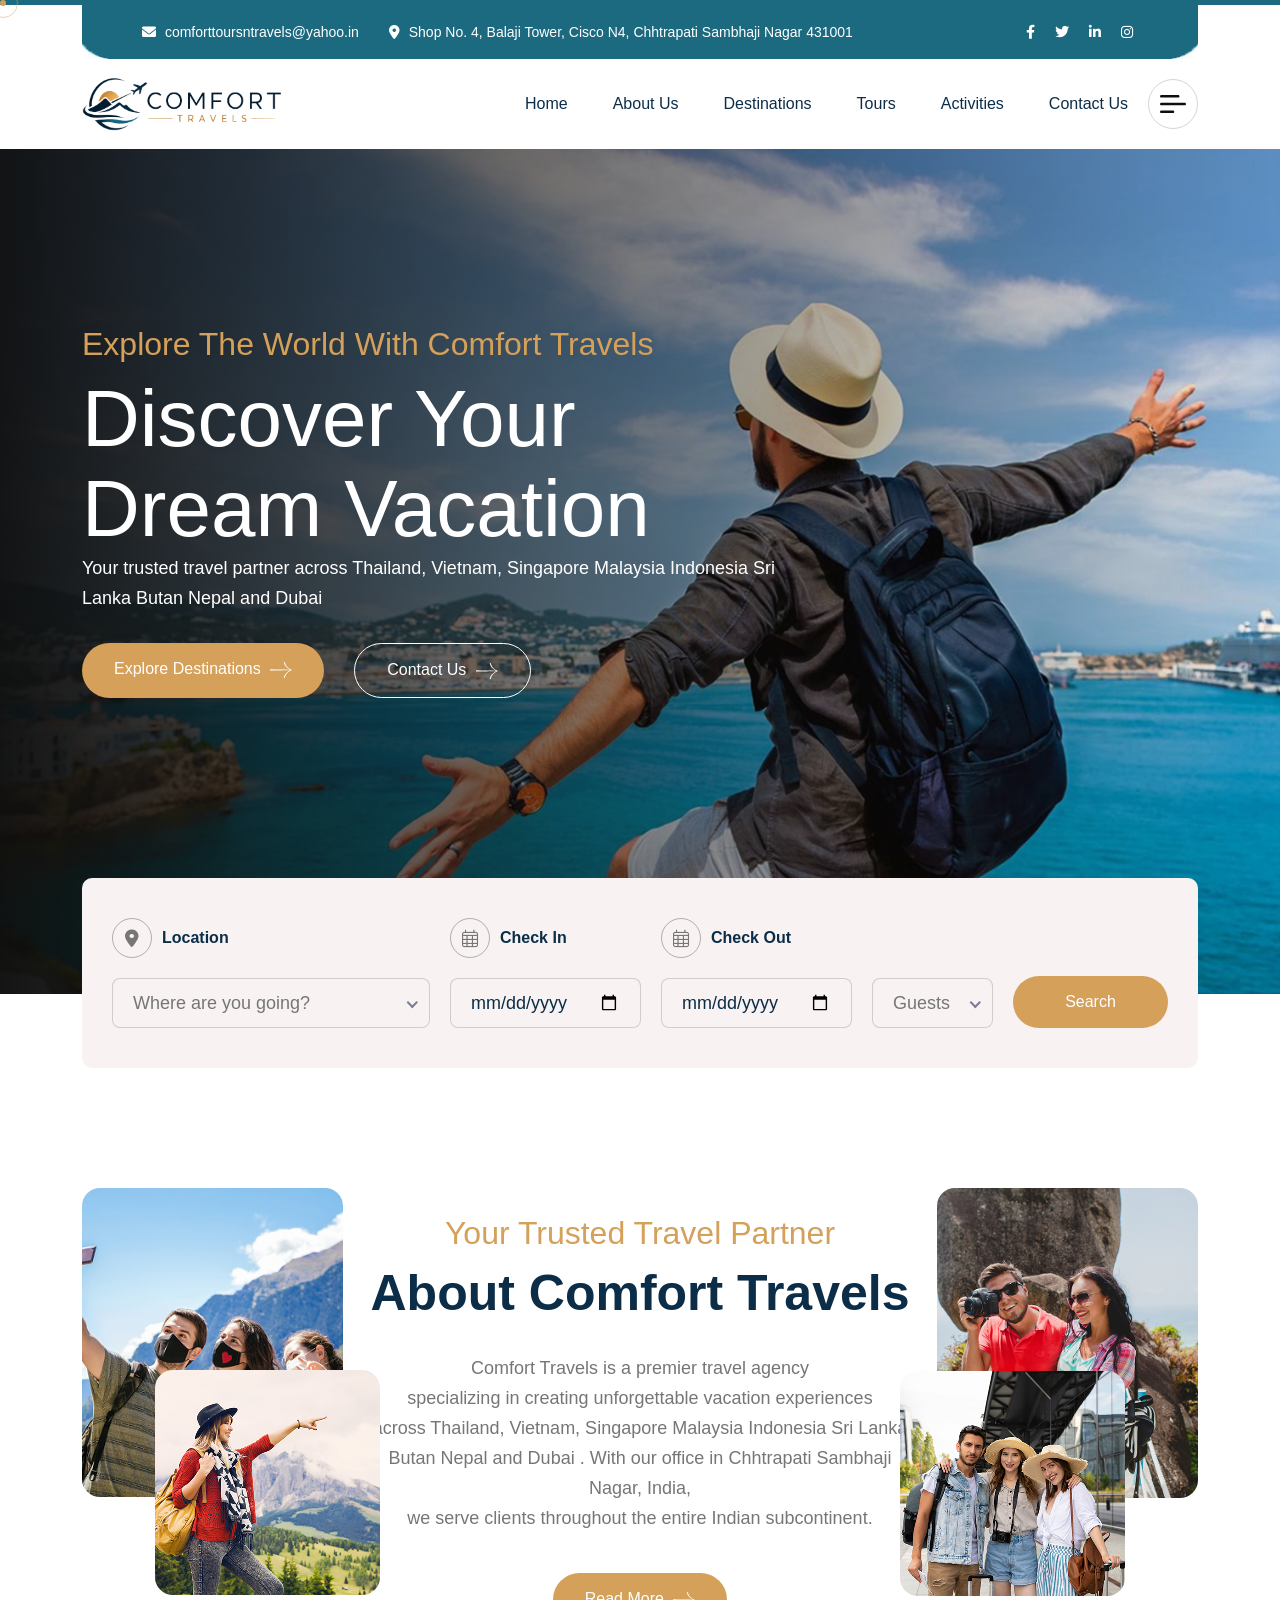
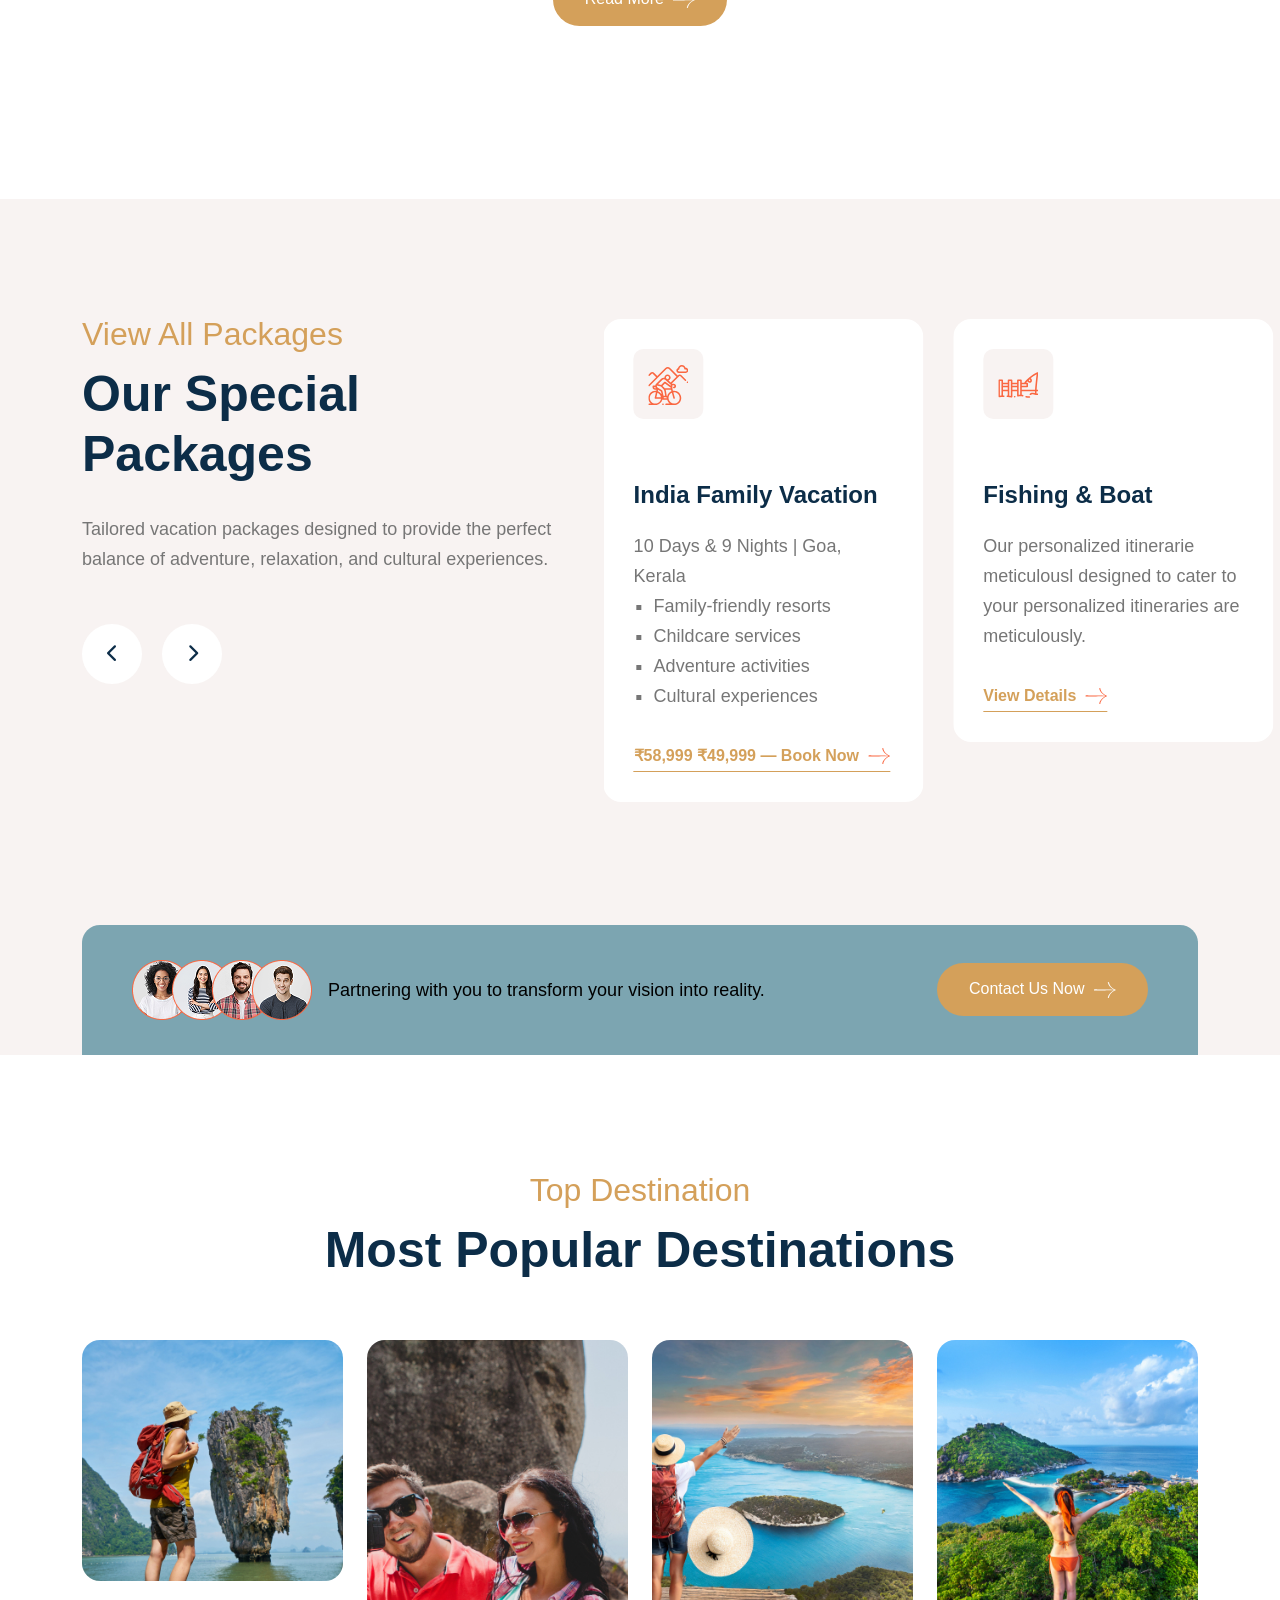
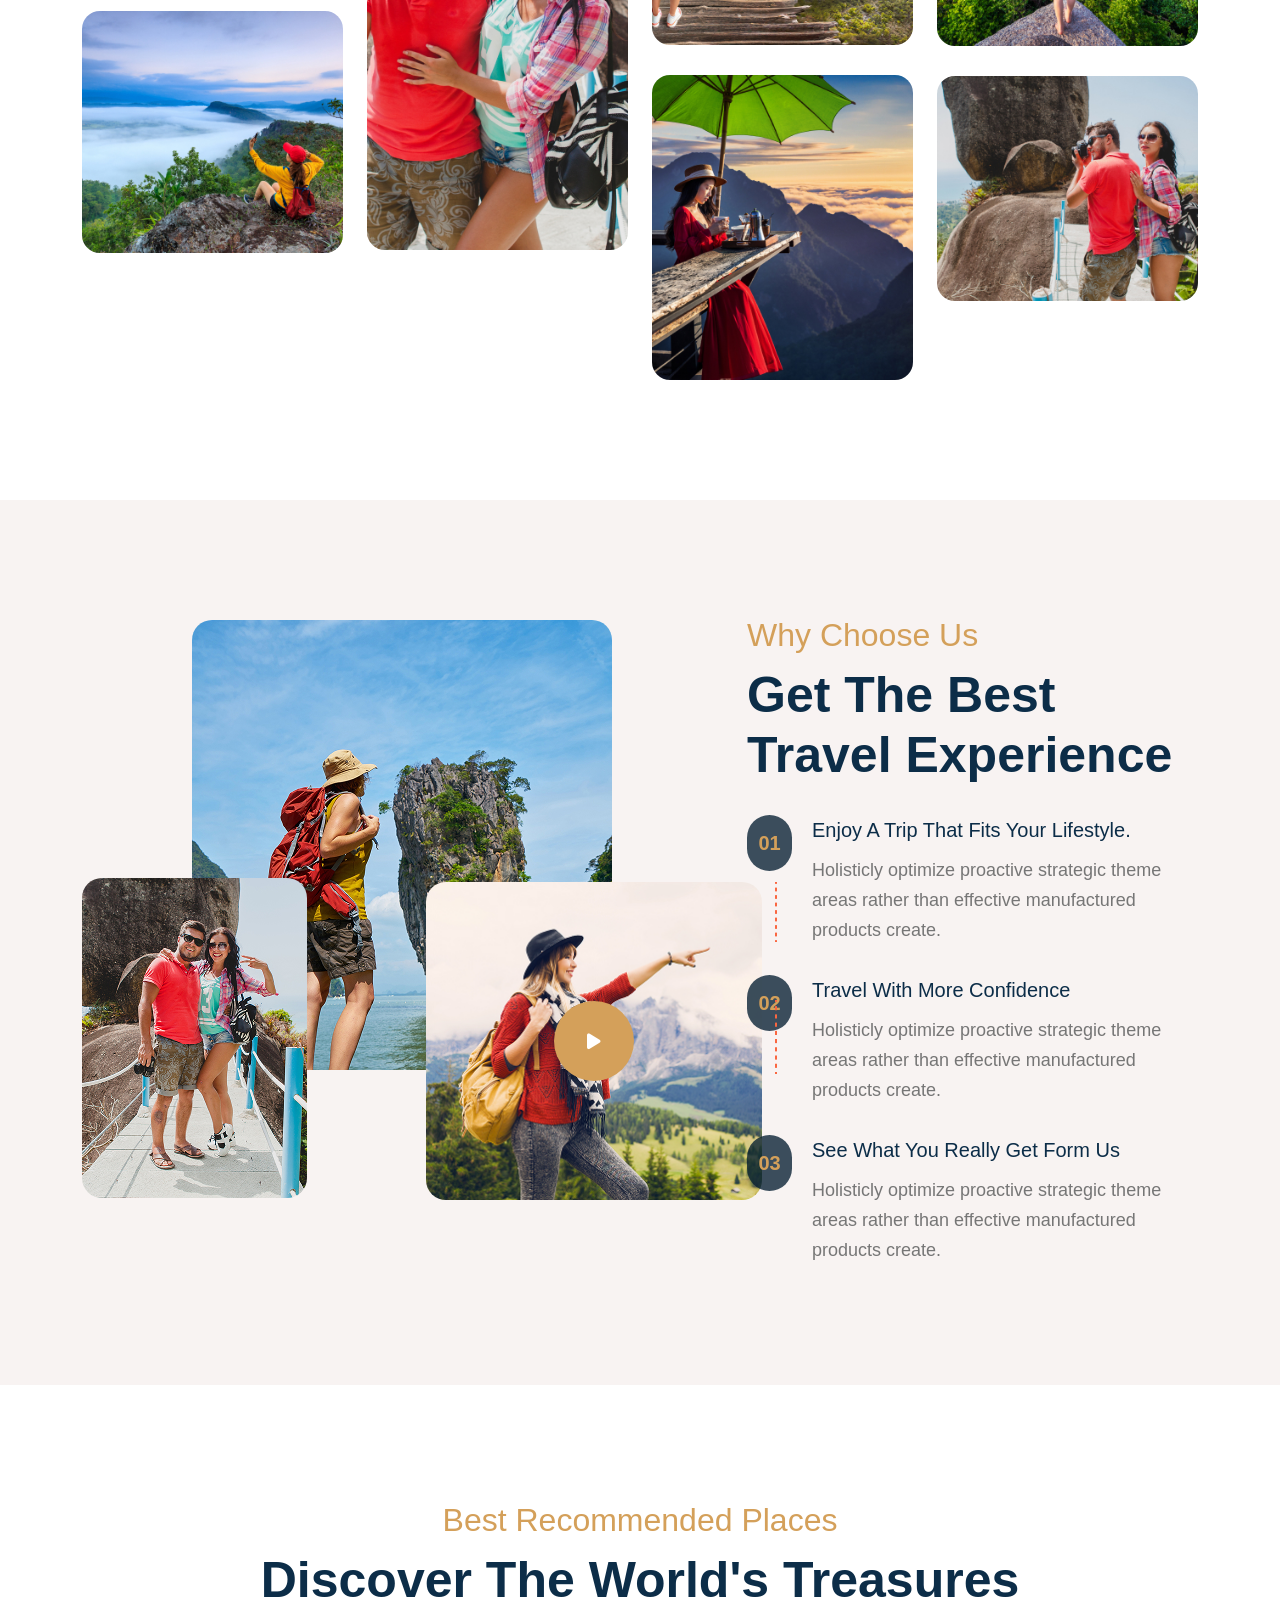
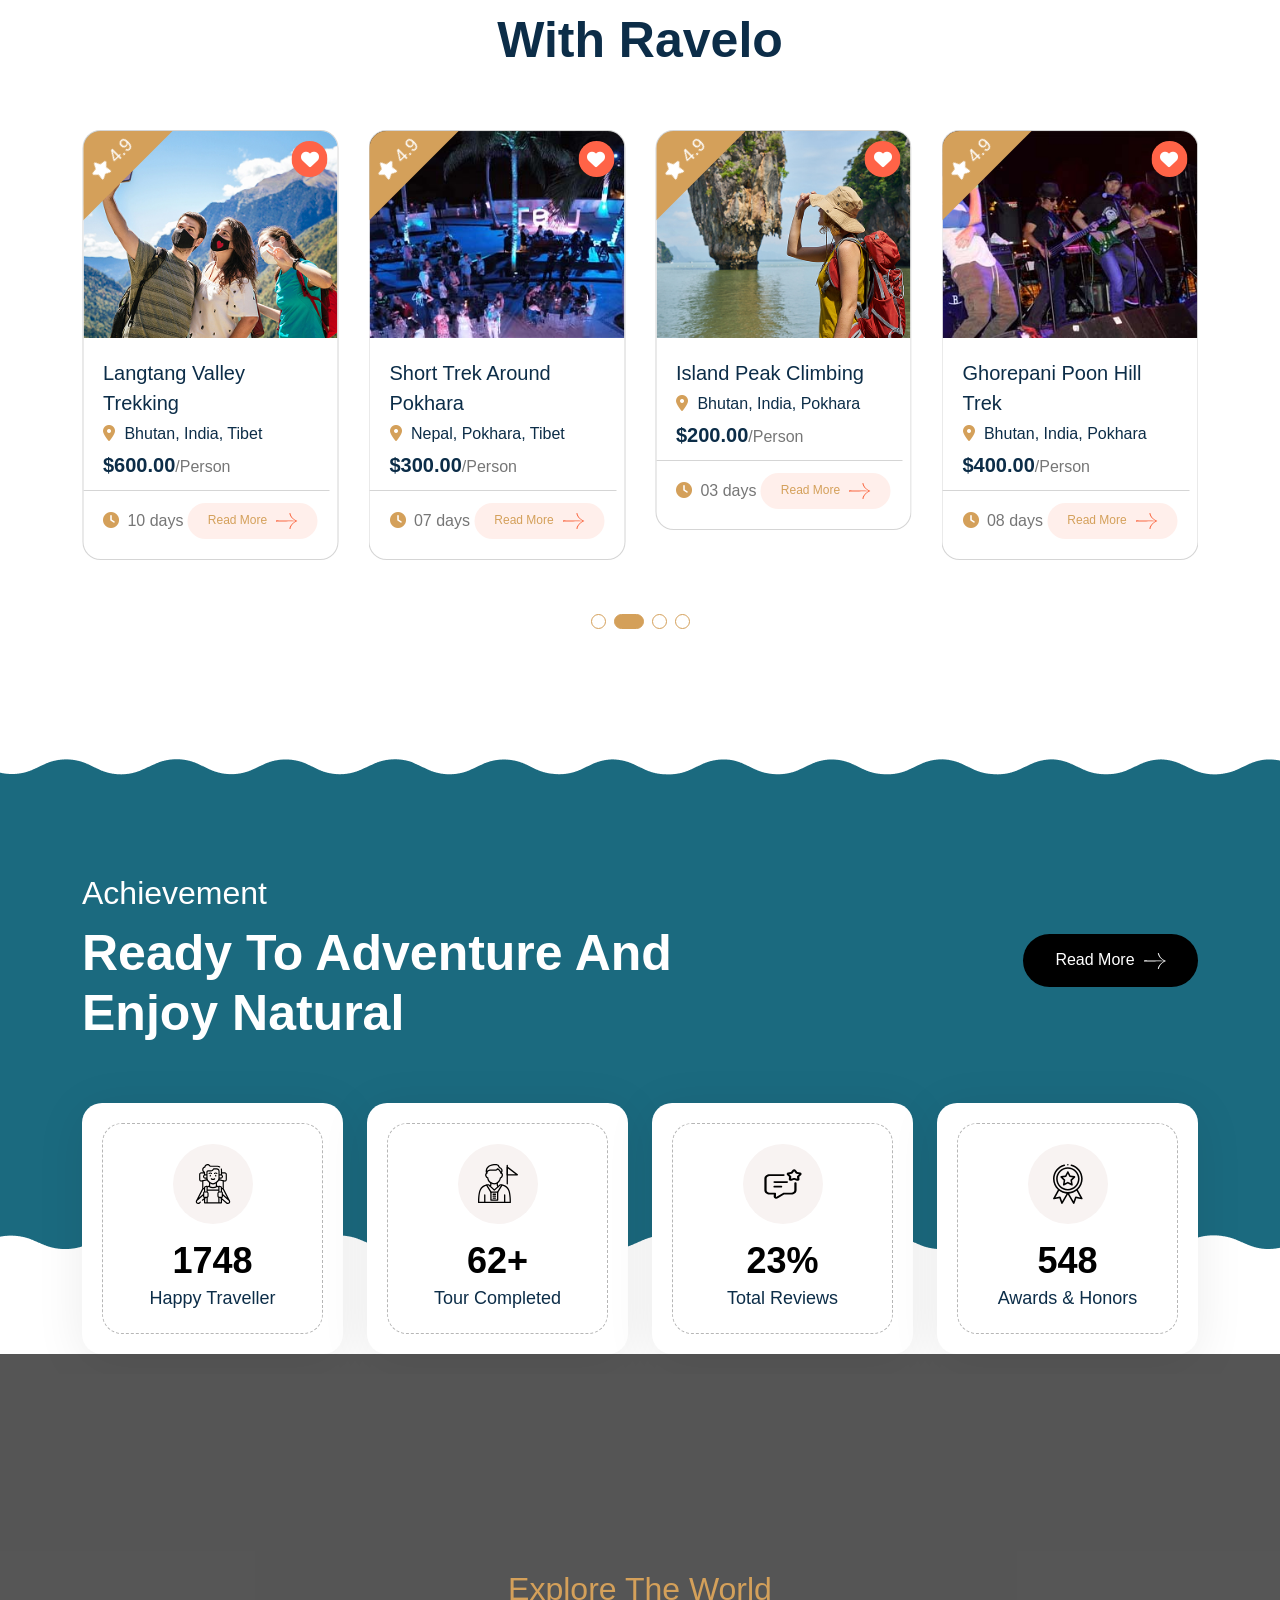
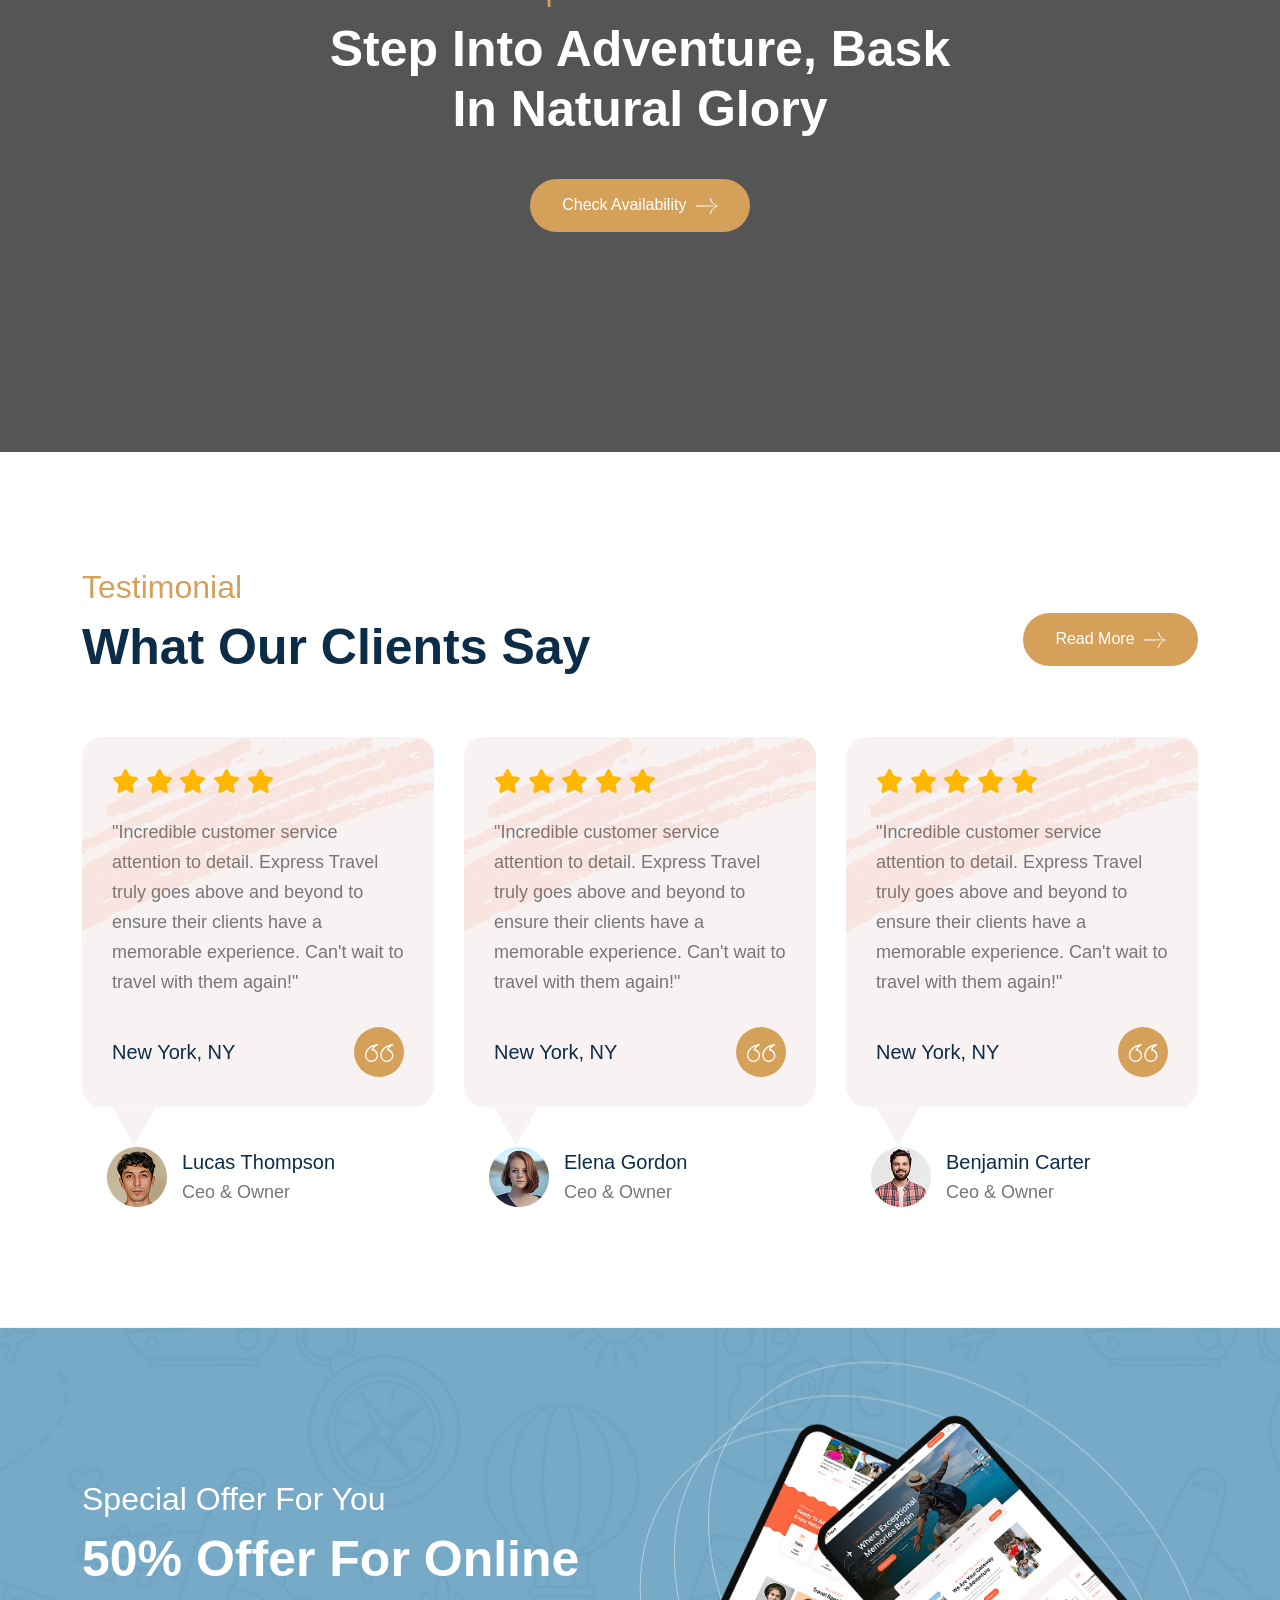
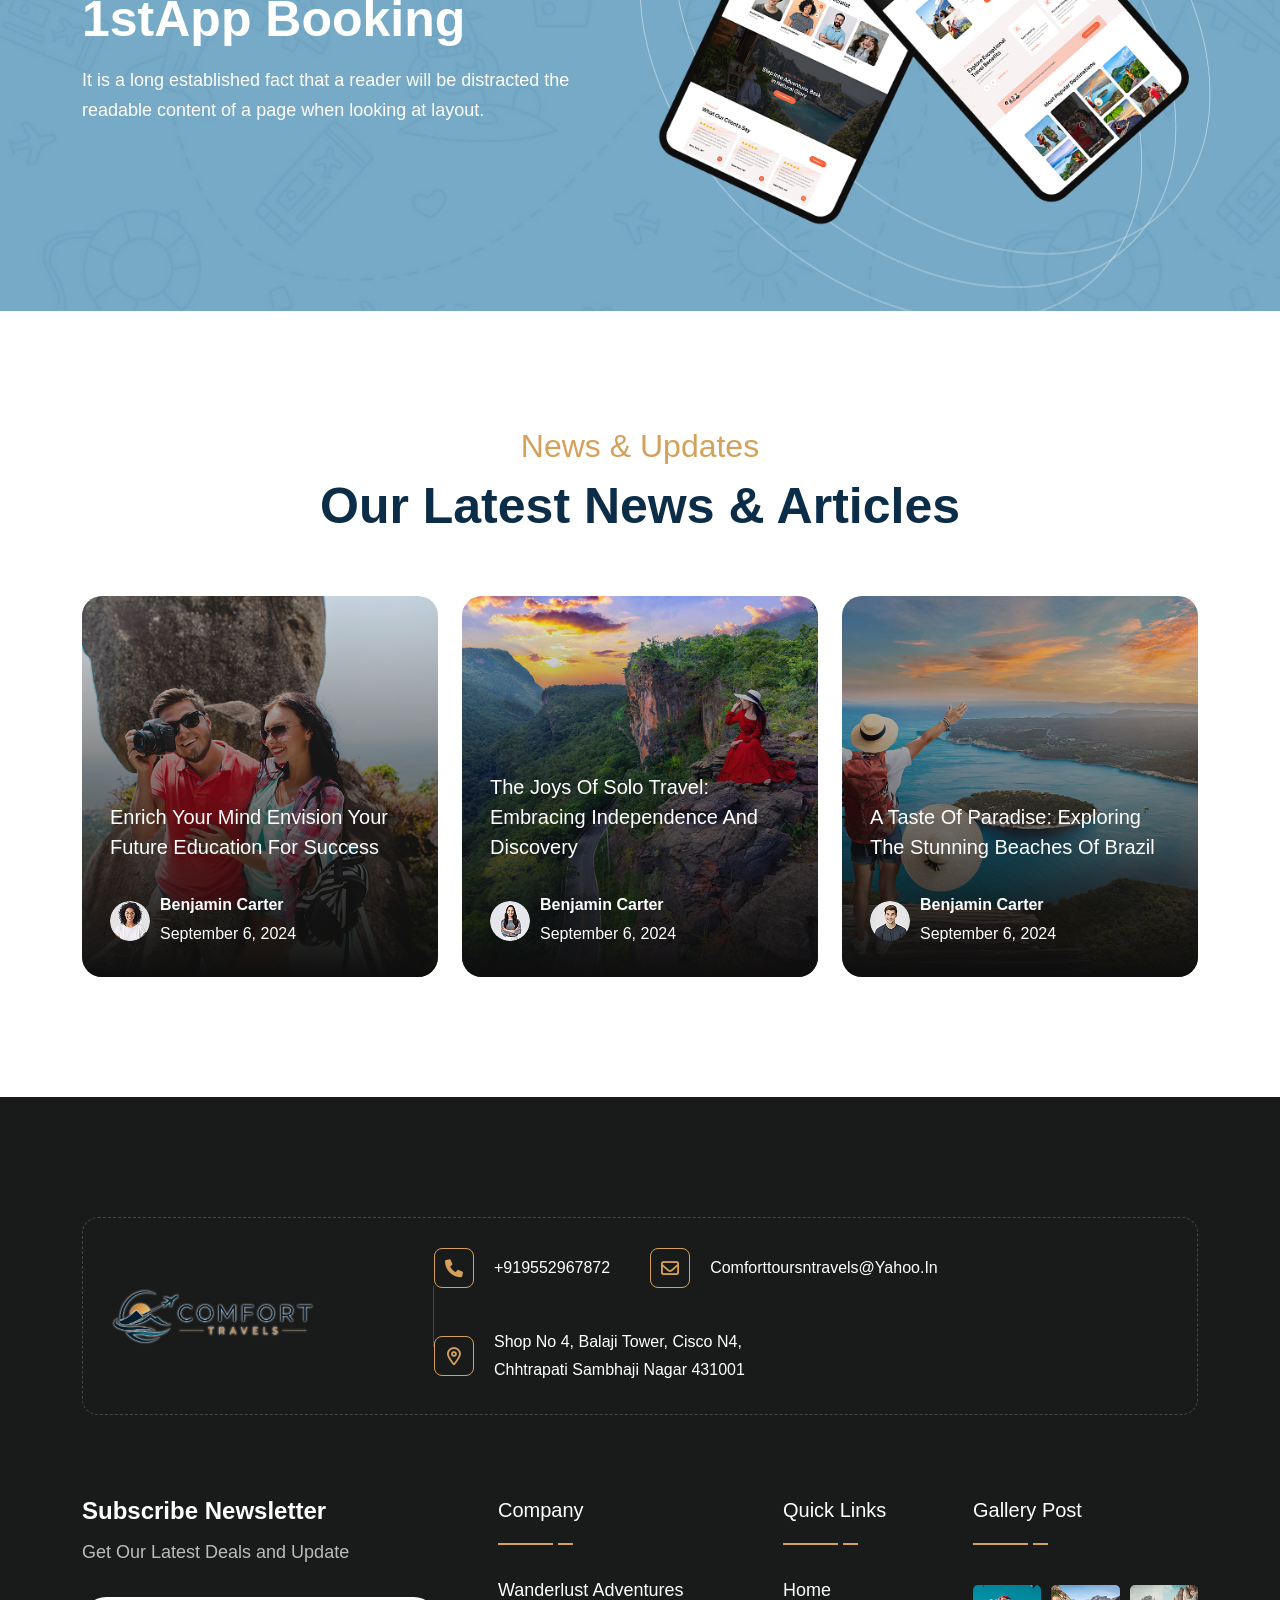
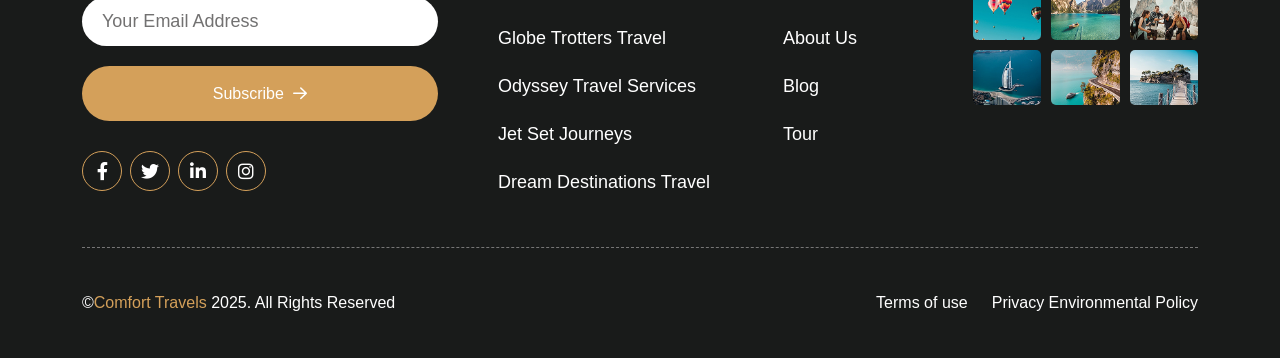
==== index.html @ 2c327746 "Initial commit" ====
<!DOCTYPE html>
<html lang="en">

<head>
    <!-- ========== Meta Tags ========== -->
    <meta charset="UTF-8">
    <meta http-equiv="X-UA-Compatible" content="IE=edge">
    <meta name="viewport" content="width=device-width, initial-scale=1">
    <meta name="author" content="nano_theme">
    <meta name="description" content="Comfort Travels">
    <!-- ======== Page title ============ -->
    <title>Comfort Travels</title>
    <!--<< Favcion >>-->
    <link rel="shortcut icon" href="assets/img/favicon.svg">
    <!--<< Bootstrap min.css >>-->
    <link rel="stylesheet" href="assets/css/bootstrap.min.css">
    <!--<< All Min Css >>-->
    <link rel="stylesheet" href="assets/css/all.min.css">
    <!--<< Animate.css >>-->
    <link rel="stylesheet" href="assets/css/animate.css">
    <!--<< Magnific Popup.css >>-->
    <link rel="stylesheet" href="assets/css/magnific-popup.css">
    <!--<< MeanMenu.css >>-->
    <link rel="stylesheet" href="assets/css/meanmenu.css">
    <!--<< Swiper Bundle.css >>-->
    <link rel="stylesheet" href="assets/css/swiper-bundle.min.css">
    <!--<< Nice Select.css >>-->
    <link rel="stylesheet" href="assets/css/nice-select.css">
    <!--<< Color.css >>-->
    <link rel="stylesheet" href="assets/css/color.css">
    <!--<< flacticon.css >>-->
    <link rel="stylesheet" href="assets/css/flacticon.css">
    <!--<< Main.css >>-->
    <link rel="stylesheet" href="assets/css/main.css">
</head>

<body>

    <!--<< Mouse Cursor Start >>-->
    <div class="mouse-cursor cursor-outer"></div>
    <div class="mouse-cursor cursor-inner"></div>
    <!--<< Back-Top Start >>-->
    <button id="back-top" class="back-to-top">
        <i class="fa-regular fa-arrow-up"></i>
    </button>
    <!-- Offcanvas Area Start -->
    <div class="fix-area">
        <div class="offcanvas__info">
            <div class="offcanvas__wrapper">
                <div class="offcanvas__content">
                    <div class="offcanvas__top mb-5 d-flex justify-content-between align-items-center">
                        <div class="offcanvas__logo">
                            <a href="">
                                <img src="assets/img/logo/logo.png" alt="logo-img">
                            </a>
                        </div>
                        <div class="offcanvas__close">
                            <button>
                                <i class="fas fa-times"></i>
                            </button>
                        </div>
                    </div>
                    <p class="text d-none d-xl-block">
                        Nullam dignissim, ante scelerisque the is euismod fermentum odio sem semper the is erat, a
                        feugiat leo urna eget eros. Duis Aenean a imperdiet risus.
                    </p>
                    <div class="mobile-menu fix mb-3"></div>
                    <div class="offcanvas__contact">
                        <h4>Contact Info</h4>
                        <ul>
                            <li class="d-flex align-items-center">
                                <div class="offcanvas__contact-icon">
                                    <i class="fal fa-map-marker-alt"></i>
                                </div>
                                <div class="offcanvas__contact-text">
                                    <a target="_blank" href="#">Shop No 4, Balaji Tower, Cisco N4, Chhtrapati Sambhaji Nagar 431001</a>
                                </div>
                            </li>
                            <li class="d-flex align-items-center">
                                <div class="offcanvas__contact-icon mr-15">
                                    <i class="fal fa-envelope"></i>
                                </div>
                                <div class="offcanvas__contact-text">
                                    <a href="mailto:comforttoursntravels@yahoo.in"><span
                                            class="mailto:comforttoursntravels@yahoo.in">comforttoursntravels@yahoo.in</span></a>
                                </div>
                            </li>
                            <li class="d-flex align-items-center">
                                <div class="offcanvas__contact-icon mr-15">
                                    <i class="fal fa-clock"></i>
                                </div>
                                <div class="offcanvas__contact-text">
                                    <a target="_blank" href="#">Mod-friday, 09am -05pm</a>
                                </div>
                            </li>
                            <li class="d-flex align-items-center">
                                <div class="offcanvas__contact-icon mr-15">
                                    <i class="far fa-phone"></i>
                                </div>
                                <div class="offcanvas__contact-text">
                                    <a href="tel:+919552967872">+919552967872</a>
                                </div>
                            </li>
                        </ul>
                        <div class="header-button mt-4">
                            <a href="" class="theme-btn"> Request A Quote <i
                                    class="fa-sharp fa-regular fa-arrow-right"></i></a>
                        </div>
                        <div class="social-icon d-flex align-items-center">
                            <a href="#"><i class="fab fa-facebook-f"></i></a>
                            <a href="#"><i class="fab fa-twitter"></i></a>
                            <a href="#"><i class="fab fa-youtube"></i></a>
                            <a href="#"><i class="fab fa-linkedin-in"></i></a>
                        </div>
                    </div>
                </div>
            </div>
        </div>
    </div>
    <div class="offcanvas__overlay"></div>

    <!-- header-top -->
    <div class="header-top-section">
        <div class="container">
            <div class="header-top-wrapper bg-cover" style="background-image: url(assets/img/header/1.jpg);">
                <ul class="top-left">
                    <li>
                        <i class="fa-solid fa-envelope"></i>
                        <a href="mailto:comforttoursntravels@yahoo.in">comforttoursntravels@yahoo.in</a>
                    </li>
                    <li>
                        <i class="fa-solid fa-location-dot"></i>
                        Shop No. 4, Balaji Tower, Cisco N4, Chhtrapati Sambhaji Nagar 431001
                    </li>
                </ul>
                <ul class="top-right">
                    <li><a href="#"><i class="fab fa-facebook-f"></i></a></li>
                    <li><a href="#"><i class="fab fa-twitter"></i></a></li>
                    <li><a href="#"><i class="fab fa-linkedin-in"></i></a></li>
                    <li><a href="#"><i class="fab fa-instagram"></i></a></li>
                </ul>
            </div>
        </div>
    </div>
    <!-- header-main -->
    <div id="header-sticky" class="header-1">
        <div class="container">
            <div class="mega-menu-wrapper">
                <div class="header-main">
                    <div class="logo">
                        <a href="" class="header-logo">
                            <img src="assets/img/logo/logo.png" width="200" alt="logo-img">
                        </a>
                    </div>
                    <div class="header-right d-flex justify-content-end align-items-center">
                        <div class="mean__menu-wrapper">
                            <div class="main-menu">
                                <nav id="mobile-menu">
                                    <ul>
                                        <li class="active menu-thumb">
                                            <a href="./index.html">
                                                Home
                                            </a>
                                        </li>
                                        <li>
                                            <a href="./about.html">About Us</a>
                                        </li>
                                        <li>
                                            <a href="./destination.html">
                                                Destinations
                                            </a>
                                        </li>
                                        <li>
                                            <a href="./tour.html">
                                                Tours
                                            </a>
                                        </li>

                                        <li>
                                            <a href="./activities.html">
                                                Activities
                                            </a>
                                        </li>
                                        <li>
                                            <a href="./contact.html">Contact Us</a>
                                        </li>
                                    </ul>
                                </nav>
                            </div>
                        </div>
                        <div class="header__hamburger my-auto">
                            <div class="sidebar__toggle">
                                <img src="assets/img/icon/bars.svg" alt="img">
                            </div>
                        </div>
                        <a href="" class="theme-btn"> Request A Quote
                            <img src="assets/img/icon/white-arrow.svg" alt="img">
                        </a>
                    </div>
                </div>
            </div>
        </div>
    </div>

    <!-- Hero-Section Start -->
    <section class="hero-section bg-cover" style="background-image: url(assets/img/hero/bg.jpg);">
        <div class="shape float-bob-x">
            <img src="assets/img/shape/plane-1.png" alt="">
        </div>
        <div class="container">
            <div class="row align-items-center">
                <div class="col-lg-8">
                    <div class="hero-wrapper">
                        <div class="section-title">
                            <span class="sub-title wow fadeInUp">
                                Explore the world with Comfort Travels
                            </span>
                            <h1 class="text-white wow fadeInUp" data-wow-delay=".3s">
                                Discover Your <br>Dream Vacation
                            </h1>
                            <p class="text-white">Your trusted travel partner across Thailand, Vietnam, Singapore Malaysia Indonesia Sri Lanka Butan Nepal and Dubai </p>
                        </div>
                        <div class="hero-button wow fadeInUp" data-wow-delay=".7s">
                            <a href="" class="theme-btn">Explore Destinations
                                <img src="assets/img/icon/white-arrow.svg" alt="img">
                            </a>
                            <a href="" class="theme-btn style-2">Contact Us
                                <img src="assets/img/icon/white-arrow.svg" alt="img">
                            </a>
                        </div>
                    </div>
                </div>
            </div>
            <div class="hero-bottom">
                <div class="booking-list-area section-bg">
                    <div class="booking-list style-2">
                        <div class="icon">
                            <i class="fa-solid fa-location-dot"></i>
                            <h6>Location</h6>
                        </div>
                        <div class="form">
                            <select>
                                <option>Where are you going?</option>
                                <option value="london">london</option>
                                <option value="Munich">Munich</option>
                                <option value="Berlin">Berlin</option>
                                <option value="Maldives">Maldives</option>
                            </select>
                        </div>
                    </div>
                    <div class="booking-list">
                        <div class="icon">
                            <i class="fa-light fa-calendar-days"></i>
                            <h6>Check in</h6>
                        </div>
                        <div class="form">
                            <div class="box">
                                <input type="date" id="calendar" name="Add Date">
                            </div>
                        </div>
                    </div>
                    <div class="booking-list">
                        <div class="icon">
                            <i class="fa-light fa-calendar-days"></i>
                            <h6>Check Out</h6>
                        </div>
                        <div class="form">
                            <div class="box">
                                <input type="date" id="calendar2" name="Add Date">
                            </div>
                        </div>
                    </div>
                    <div class="booking-list">
                        <div class="form">
                            <select>
                                <option>Guests</option>
                                <option value="london">01</option>
                                <option value="Munich">02</option>
                                <option value="Berlin">03</option>
                                <option value="Maldives">04</option>
                            </select>
                        </div>
                    </div>
                    <button class="theme-btn" type="submit">Search</button>
                </div>
            </div>
        </div>
    </section>

    <!-- About-Section Start -->
    <section class="about-section section-padding fix">
        <div class="container">
            <div class="about-wrapper">
                <div class="row g-4">
                    <div class="col-xl-3 col-lg-6 col-md-6">
                        <div class="about-left-image">
                            <img src="assets/img/about/about-1.jpg" alt="img" class="wow img-custom-anim-left">
                            <div class="about-image-2">
                                <img src="assets/img/about/about-2.jpg" alt="img" class="wow img-custom-anim-left">
                            </div>
                        </div>
                    </div>
                    <div class="col-xl-6 col-lg-6 col-md-6">
                        <div class="about-content">
                            <div class="section-title">
                                <span class="sub-title wow fadeInUp">
                                    Your Trusted Travel Partner
                                </span>
                                <h2 class="wow fadeInUp" data-wow-delay=".3s">
                                    About Comfort Travels
                                </h2>
                            </div>
                            <p class="mt-4 mt-md-0 wow fadeInUp" data-wow-delay=".5s">
                                Comfort Travels  is a premier travel agency<br>specializing in creating
                                unforgettable vacation experiences<br>across Thailand, Vietnam, Singapore Malaysia Indonesia Sri Lanka Butan Nepal and Dubai . With our office in Chhtrapati Sambhaji Nagar, India, <br> we serve clients
                                throughout the entire Indian subcontinent.
                            </p>
                            <div class="about-button wow fadeInUp" data-wow-delay=".7s">
                                <a href="" class="theme-btn">Read More
                                    <img src="assets/img/icon/white-arrow.svg" alt="img">
                                </a>
                            </div>
                        </div>
                    </div>
                    <div class="col-xl-3 col-lg-6 col-md-6">
                        <div class="about-right-image">
                            <img src="assets/img/about/about-3.jpg" alt="img" class="wow img-custom-anim-right">
                            <div class="about-image-2">
                                <img src="assets/img/about/about-4.jpg" alt="img" class="wow img-custom-anim-right">
                            </div>
                        </div>
                    </div>
                </div>
            </div>
        </div>
    </section>

    <!-- Service-Section Start -->
    <section class="service-section section-padding pb-0 section-bg fix">
        <div class="shape float-bob-y">
            <img src="assets/img/shape/plane-2.png" alt="">
        </div>
        <div class="container">
            <div class="service-wrapper">
                <div class="row g-4">
                    <div class="col-xl-4">
                        <div class="service-content">
                            <div class="section-title">
                                <span class="sub-title wow fadeInUp">
                                    View all Packages
                                </span>
                                <h2 class="wow fadeInUp" data-wow-delay=".3s">
                                    Our Special Packages
                                </h2>
                            </div>
                            <p class="wow fadeInUp" data-wow-delay=".5s">
                                Tailored vacation packages designed to provide the perfect balance of adventure,
                                relaxation, and cultural experiences.
                            </p>
                            <div class="service-button">
                                <div class="array-button">
                                    <button class="array-prev">
                                        <i class="fa-solid fa-chevron-left"></i>
                                    </button>
                                    <button class="array-next">
                                        <i class="fa-solid fa-chevron-right"></i>
                                    </button>
                                </div>
                            </div>
                        </div>
                    </div>
                    <div class="col-xl-8">
                        <div class="swiper service-slider">
                            <div class="swiper-wrapper">
                                <div class="swiper-slide">
                                    <div class="service-box-item">
                                        <div class="icon">
                                            <img src="assets/img/icon/01.svg" alt="img">
                                        </div>
                                        <div class="content">
                                            <h3>
                                                <a href="">Thailand Romantic Getaway
                                                </a>
                                            </h3>
                                            <small>
                                                7 Days & 6 Nights | Bangkok, Phuket
                                            </small>
                                            <ul style="list-style: square; padding-left: 20px;">
                                                <li>5-star beachfront resort</li>
                                                <li>Private island dinner</li>
                                                <li>Couples massage</li>
                                                <li>Sightseeing tours</li>
                                            </ul>
                                            <div class="link-btns">
                                                <a href="">₹42,999 ₹36,999 — Book Now
                                                    <img src="assets/img/icon/theme-arrow.svg" alt="img">
                                                </a>
                                            </div>
                                        </div>
                                    </div>
                                </div>
                                <div class="swiper-slide">
                                    <div class="service-box-item">
                                        <div class="icon">
                                            <img src="assets/img/icon/02.svg" alt="img">
                                        </div>
                                        <div class="content">
                                            <h3>
                                                <a href="">India Family Vacation</a>
                                            </h3>
                                            <p>
                                                10 Days & 9 Nights | Goa, Kerala
                                            </p>
                                            <ul style="list-style: square; padding-left: 20px;">
                                                <li>Family-friendly resorts</li>
                                                <li>Childcare services</li>
                                                <li>Adventure activities</li>
                                                <li>Cultural experiences</li>
                                            </ul>
                                            <div class="link-btns">
                                                <a href="">₹58,999 ₹49,999 — Book Now
                                                    <img src="assets/img/icon/theme-arrow.svg" alt="img">
                                                </a>
                                            </div>
                                        </div>
                                    </div>
                                </div>
                                <div class="swiper-slide">
                                    <div class="service-box-item">
                                        <div class="icon">
                                            <img src="assets/img/icon/03.svg" alt="img">
                                        </div>
                                        <div class="content">
                                            <h3>
                                                <a href="">Fishing & Boat</a>
                                            </h3>
                                            <p>
                                                Our personalized itinerarie meticulousl designed to cater to your
                                                personalized itineraries are meticulously.
                                            </p>
                                            <div class="link-btns">
                                                <a href="">View Details
                                                    <img src="assets/img/icon/theme-arrow.svg" alt="img">
                                                </a>
                                            </div>
                                        </div>
                                    </div>
                                </div>
                            </div>
                        </div>
                    </div>
                </div>
            </div>
            <div class="service-bottom">
                <div class="content">
                    <div class="img">
                        <img src="assets/img/service/1.png" alt="img">
                    </div>
                    <p>Partnering with you to transform your vision into reality.</p>
                </div>
                <div class="about-button wow fadeInUp" data-wow-delay=".7s">
                    <a href="" class="theme-btn">Contact Us Now
                        <img src="assets/img/icon/white-arrow.svg" alt="img">
                    </a>
                </div>
            </div>
        </div>
    </section>

    <!-- Top-destination-section Start -->
    <section class="top-destination-section section-padding fix">
        <div class="container">
            <div class="section-title text-center">
                <span class="sub-title wow fadeInUp">Top Destination</span>
                <h2 class="wow fadeInUp wow" data-wow-delay=".3s">
                    Most Popular Destinations
                </h2>
            </div>
            <div class="new-top-destination-wrapper">
                <div class="row">
                    <div class="col-lg-6">
                        <div class="row">
                            <div class="col-md-6">
                                <div class="new-top-desti-thumb">
                                    <img src="assets/img/destination/new/05.jpg" alt="img">
                                    <a href="assets/img/destination/new/05.jpg" class="icon img-popup2">
                                        <i class="fa-regular fa-plus"></i>
                                    </a>
                                    <div class="content">
                                        <h4><a href="">United Kingdom</a></h4>
                                        <p>174,688 Travelers</p>
                                    </div>
                                </div>
                                <div class="new-top-desti-thumb">
                                    <img src="assets/img/destination/new/06.jpg" alt="img">
                                    <a href="assets/img/destination/new/06.jpg" class="icon img-popup2">
                                        <i class="fa-regular fa-plus"></i>
                                    </a>
                                    <div class="content">
                                        <h4><a href="">United Kingdom</a></h4>
                                        <p>174,688 Travelers</p>
                                    </div>
                                </div>
                            </div>
                            <div class="col-md-6">
                                <div class="new-top-desti-thumb">
                                    <img src="assets/img/destination/new/07.jpg" alt="img">
                                    <a href="assets/img/destination/new/07.jpg" class="icon img-popup2">
                                        <i class="fa-regular fa-plus"></i>
                                    </a>
                                    <div class="content">
                                        <h4><a href="">United Kingdom</a></h4>
                                        <p>174,688 Travelers</p>
                                    </div>
                                </div>
                            </div>
                        </div>
                    </div>
                    <div class="col-lg-6">
                        <div class="row">
                            <div class="col-md-6">
                                <div class="new-top-desti-thumb">
                                    <img src="assets/img/destination/new/08.jpg" alt="img">
                                    <a href="assets/img/destination/new/08.jpg" class="icon img-popup2">
                                        <i class="fa-regular fa-plus"></i>
                                    </a>
                                    <div class="content">
                                        <h4><a href="">United Kingdom</a></h4>
                                        <p>174,688 Travelers</p>
                                    </div>
                                </div>
                                <div class="new-top-desti-thumb">
                                    <img src="assets/img/destination/new/09.jpg" alt="img">
                                    <a href="assets/img/destination/new/09.jpg" class="icon img-popup2">
                                        <i class="fa-regular fa-plus"></i>
                                    </a>
                                    <div class="content">
                                        <h4><a href="">United Kingdom</a></h4>
                                        <p>174,688 Travelers</p>
                                    </div>
                                </div>
                            </div>
                            <div class="col-md-6">
                                <div class="new-top-desti-thumb">
                                    <img src="assets/img/destination/new/10.jpg" alt="img">
                                    <a href="assets/img/destination/new/10.jpg" class="icon img-popup2">
                                        <i class="fa-regular fa-plus"></i>
                                    </a>
                                    <div class="content">
                                        <h4><a href="">United Kingdom</a></h4>
                                        <p>174,688 Travelers</p>
                                    </div>
                                </div>
                                <div class="new-top-desti-thumb">
                                    <img src="assets/img/destination/new/11.jpg" alt="img">
                                    <a href="assets/img/destination/new/11.jpg" class="icon img-popup2">
                                        <i class="fa-regular fa-plus"></i>
                                    </a>
                                    <div class="content">
                                        <h4><a href="">United Kingdom</a></h4>
                                        <p>174,688 Travelers</p>
                                    </div>
                                </div>
                            </div>
                        </div>
                    </div>
                </div>
            </div>
        </div>
    </section>

    <!-- Choose-us Section Start -->
    <section class="choose-us-section section-padding fix section-bg">
        <div class="left-shape float-bob-x">
            <img src="assets/img/shape/plane-3.png" alt="img">
        </div>
        <div class="dot-shape">
            <img src="assets/img/shape/dot-1.png" alt="img">
        </div>
        <div class="right-shape">
            <img src="assets/img/choose-us/shape1.png" alt="img">
        </div>
        <div class="container">
            <div class="choose-us-wrapper">
                <div class="row g-4">
                    <div class="col-xl-7 col-lg-6">
                        <div class="chose-us-image">
                            <img src="assets/img/choose-us/choose-1.jpg" alt="img" class="wow img-custom-anim-left">
                            <div class="chose-us-image2">
                                <img src="assets/img/choose-us/choose-2.jpg" alt="">
                            </div>
                            <div class="chose-us-image3">
                                <img src="assets/img/choose-us/choose-3.jpg" alt="">
                                <a href="https://www.youtube.com/watch?v=LhRXf-yEQqA"
                                    class="video-btn ripple video-popup">
                                    <i class="fas fa-play"></i>
                                </a>
                            </div>
                        </div>
                    </div>
                    <div class="col-xl-5 col-lg-6">
                        <div class="choose-us-content">
                            <div class="section-title mb-0">
                                <span class="sub-title wow fadeInUp">
                                    Why Choose Us
                                </span>
                                <h2 class="wow fadeInUp" data-wow-delay=".3s">
                                    Get The Best Travel Experience
                                </h2>
                            </div>
                            <div class="choose-us-area">
                                <div class="line-image">
                                    <img src="assets/img/shape/line-shape.png" alt="">
                                </div>
                                <div class="choose-us-items wow fadeInUp" data-wow-delay=".2s">
                                    <h3 class="number">01</h3>
                                    <div class="content">
                                        <h4>Enjoy a trip that fits your lifestyle.</h4>
                                        <p>Holisticly optimize proactive strategic theme areas rather than effective
                                            manufactured products create.
                                        </p>
                                    </div>
                                </div>
                                <div class="choose-us-items wow fadeInUp" data-wow-delay=".3s">
                                    <h3 class="number">02</h3>
                                    <div class="content">
                                        <h4>Travel With More Confidence</h4>
                                        <p>Holisticly optimize proactive strategic theme areas rather than effective
                                            manufactured products create.
                                        </p>
                                    </div>
                                </div>
                                <div class="choose-us-items wow fadeInUp mb-0" data-wow-delay=".5s">
                                    <h3 class="number">03</h3>
                                    <div class="content">
                                        <h4>See What you really Get form us</h4>
                                        <p>Holisticly optimize proactive strategic theme areas rather than effective
                                            manufactured products create.
                                        </p>
                                    </div>
                                </div>
                            </div>
                        </div>
                    </div>
                </div>
            </div>
        </div>
    </section>

    <!-- Destination Section Start -->
    <section class="destination-section section-padding fix">
        <div class="container">
            <div class="section-title text-center">
                <span class="sub-title wow fadeInUp" style="visibility: visible; animation-name: fadeInUp;">
                    Best Recommended Places
                </span>
                <h2 class="wow fadeInUp" data-wow-delay=".3s">
                    Discover the World's Treasures <br>
                    with Ravelo
                </h2>
            </div>
            <div class="swiper destination-slider">
                <div class="swiper-wrapper">
                    <div class="swiper-slide">
                        <div class="destination-card-items">
                            <div class="destination-thumb">
                                <img src="assets/img/destinations/1.jpg" alt="">
                                <div class="ratting">
                                    <i class="fa-solid fa-star"></i>
                                    <span>4.9</span>
                                </div>
                                <div class="heart">
                                    <i class="fa-solid fa-heart"></i>
                                </div>
                            </div>
                            <div class="destination-content">
                                <h4>
                                    <a href="">Ghorepani Poon Hill Trek</a>
                                </h4>
                                <span class="place"><i class="fa-solid fa-location-dot"></i> Bhutan, India,
                                    Pokhara</span>
                                <h5>$400.00<span>/Person</span></h5>
                                <div class="booking">
                                    <span><i class="fa-solid fa-clock"></i> 08 days</span>
                                    <a href="" class="theme-btn">Read More
                                        <img src="assets/img/icon/theme-arrow.svg" alt="img">
                                    </a>
                                </div>
                            </div>
                        </div>
                    </div>
                    <div class="swiper-slide">
                        <div class="destination-card-items">
                            <div class="destination-thumb">
                                <img src="assets/img/destinations/2.jpg" alt="img">
                                <div class="ratting">
                                    <i class="fa-solid fa-star"></i>
                                    <span>4.9</span>
                                </div>
                                <div class="heart">
                                    <i class="fa-solid fa-heart"></i>
                                </div>
                            </div>
                            <div class="destination-content">
                                <h4>
                                    <a href="">Langtang Valley Trekking</a>
                                </h4>
                                <span class="place"><i class="fa-solid fa-location-dot"></i> Bhutan, India, Tibet</span>
                                <h5>$600.00<span>/Person</span></h5>
                                <div class="booking">
                                    <span><i class="fa-solid fa-clock"></i> 10 days</span>
                                    <a href="" class="theme-btn">Read More
                                        <img src="assets/img/icon/theme-arrow.svg" alt="img">
                                    </a>
                                </div>
                            </div>
                        </div>
                    </div>
                    <div class="swiper-slide">
                        <div class="destination-card-items">
                            <div class="destination-thumb">
                                <img src="assets/img/destinations/3.jpg" alt="img">
                                <div class="ratting">
                                    <i class="fa-solid fa-star"></i>
                                    <span>4.9</span>
                                </div>
                                <div class="heart">
                                    <i class="fa-solid fa-heart"></i>
                                </div>
                            </div>
                            <div class="destination-content">
                                <h4>
                                    <a href="">Short Trek around Pokhara</a>
                                </h4>
                                <span class="place"><i class="fa-solid fa-location-dot"></i> Nepal, Pokhara,
                                    Tibet</span>
                                <h5>$300.00<span>/Person</span></h5>
                                <div class="booking">
                                    <span><i class="fa-solid fa-clock"></i> 07 days</span>
                                    <a href="" class="theme-btn">Read More
                                        <img src="assets/img/icon/theme-arrow.svg" alt="img">
                                    </a>
                                </div>
                            </div>
                        </div>
                    </div>
                    <div class="swiper-slide">
                        <div class="destination-card-items">
                            <div class="destination-thumb">
                                <img src="assets/img/destinations/4.jpg" alt="img">
                                <div class="ratting">
                                    <i class="fa-solid fa-star"></i>
                                    <span>4.9</span>
                                </div>
                                <div class="heart">
                                    <i class="fa-solid fa-heart"></i>
                                </div>
                            </div>
                            <div class="destination-content">
                                <h4>
                                    <a href="">Island Peak Climbing</a>
                                </h4>
                                <span class="place"><i class="fa-solid fa-location-dot"></i> Bhutan, India,
                                    Pokhara</span>
                                <h5>$200.00<span>/Person</span></h5>
                                <div class="booking">
                                    <span><i class="fa-solid fa-clock"></i> 03 days</span>
                                    <a href="" class="theme-btn">Read More
                                        <img src="assets/img/icon/theme-arrow.svg" alt="img">
                                    </a>
                                </div>
                            </div>
                        </div>
                    </div>
                </div>
            </div>
            <div class="swiper-dot4 mt-5">
                <div class="dot"></div>
            </div>
        </div>
    </section>

    <!-- Achievement Section Start -->
    <section class="achievement-section section-padding fix pb-0">
        <div class="shape-top">
            <img src="assets/img/shape/random-top.png" alt="img">
        </div>
        <div class="shape-bottom">
            <img src="assets/img/shape/random-bottom.png" alt="img">
        </div>
        <div class="container">
            <div class="section-title-area">
                <div class="section-title mb-0">
                    <span class="sub-title wow fadeInUp text-white">
                        Achievement
                    </span>
                    <h2 class=" text-white wow fadeInUp" data-wow-delay=".3s">
                        Ready To Adventure And <br>
                        Enjoy Natural
                    </h2>
                </div>
                <div class="achievement-button wow fadeInUp" data-wow-delay=".7s">
                    <a href="" class="theme-btn">Read More
                        <img src="assets/img/icon/white-arrow.svg" alt="img">
                    </a>
                </div>
            </div>
            <div class="achievement-wrapper">
                <div class="row">
                    <div class="col-lg-3 col-md-6 wow fadeInUp" data-wow-delay=".2s">
                        <div class="achievement-items">
                            <div class="content">
                                <div class="icon">
                                    <img src="assets/img/icon/traveller.svg" alt="img">
                                </div>
                                <h3 class="number">
                                    <span class="count">7684</span>
                                </h3>
                                <h5>Happy Traveller</h5>
                            </div>
                        </div>
                    </div>
                    <div class="col-lg-3 col-md-6 wow fadeInUp" data-wow-delay=".4s">
                        <div class="achievement-items">
                            <div class="content">
                                <div class="icon">
                                    <img src="assets/img/icon/complete.svg" alt="img">
                                </div>
                                <h3 class="number"><span class="count">269</span>+</h3>
                                <h5>Tour Completed</h5>
                            </div>
                        </div>
                    </div>
                    <div class="col-lg-3 col-md-6 wow fadeInUp" data-wow-delay=".6s">
                        <div class="achievement-items">
                            <div class="content">
                                <div class="icon">
                                    <img src="assets/img/icon/reviews.svg" alt="img">
                                </div>
                                <h3 class="number"><span class="count">99</span>%</h3>
                                <h5>Total Reviews</h5>
                            </div>
                        </div>
                    </div>
                    <div class="col-lg-3 col-md-6 wow fadeInUp" data-wow-delay=".8s">
                        <div class="achievement-items">
                            <div class="content">
                                <div class="icon">
                                    <img src="assets/img/icon/award.svg" alt="img">
                                </div>
                                <h3 class="number">
                                    <span class="count">2368</span>
                                </h3>
                                <h5>Awards & honors</h5>
                            </div>
                        </div>
                    </div>
                </div>
            </div>
        </div>
    </section>

    <!-- Cta-bg-Section Start -->
    <section class="cta-bg-section bg-cover fix" style="background-image: url(assets/img/cta/bg.jpg);">
        <div class="container">
            <div class="row">
                <div class="cta-wrapper text-center">
                    <div class="section-title ">
                        <span class="sub-title wow fadeInUp">
                            Explore The World
                        </span>
                        <h2 class="wow fadeInUp" data-wow-delay=".3s">
                            Step into Adventure, Bask <br>
                            in Natural Glory
                        </h2>
                    </div>
                    <div class="cta-button wow fadeInUp" data-wow-delay=".7s">
                        <a href="" class="theme-btn">Check Availability
                            <img src="assets/img/icon/white-arrow.svg" alt="img">
                        </a>
                    </div>
                </div>
            </div>
        </div>
    </section>
    <!-- Testimonial Section Start -->
    <section class="testimonial-section section-padding fix">
        <div class="container">
            <div class="section-title-area">
                <div class="section-title">
                    <span class="sub-title wow fadeInUp">
                        Testimonial
                    </span>
                    <h2 class="wow fadeInUp" data-wow-delay=".3s">
                        What Our Clients Say
                    </h2>
                </div>
                <div class="about-button wow fadeInUp" data-wow-delay=".7s">
                    <a href="" class="theme-btn">Read More
                        <img src="assets/img/icon/white-arrow.svg" alt="img">
                    </a>
                </div>
            </div>
            <div class="swiper testimonial-slider">
                <div class="swiper-wrapper">
                    <div class="swiper-slide">
                        <div class="testimonial-main-item">
                            <div class="top-shape">
                                <img src="assets/img/testimonial/shape1.png" alt="img">
                            </div>
                            <div class="testimonial-card-item">
                                <div class="polygon-shape">
                                    <img src="assets/img/testimonial/shape2.png" alt="img">
                                </div>
                                <div class="testimonial-content">
                                    <div class="star">
                                        <i class="fas fa-star"></i>
                                        <i class="fas fa-star"></i>
                                        <i class="fas fa-star"></i>
                                        <i class="fas fa-star"></i>
                                        <i class="fas fa-star"></i>
                                    </div>
                                    <p>
                                        "Incredible customer service attention to detail. Express Travel truly goes
                                        above and beyond to ensure their clients have a memorable experience. Can't wait
                                        to travel with them again!"
                                    </p>
                                    <div class="info-item">
                                        <div class="content">
                                            <h4>New York, NY</h4>
                                        </div>
                                        <div class="icon">
                                            <img src="assets/img/icon/qoute.svg" alt="img">
                                        </div>
                                    </div>
                                </div>
                            </div>
                            <div class="client-info-item">
                                <div class="client-image">
                                    <img src="assets/img/testimonial/3.png" alt="img">
                                </div>
                                <div class="info-text">
                                    <h4>
                                        Benjamin Carter
                                    </h4>
                                    <span>
                                        Ceo & Owner
                                    </span>
                                </div>
                            </div>
                        </div>
                    </div>
                    <div class="swiper-slide">
                        <div class="testimonial-main-item">
                            <div class="top-shape">
                                <img src="assets/img/testimonial/shape1.png" alt="img">
                            </div>
                            <div class="testimonial-card-item">
                                <div class="polygon-shape">
                                    <img src="assets/img/testimonial/shape2.png" alt="img">
                                </div>
                                <div class="testimonial-content">
                                    <div class="star">
                                        <i class="fas fa-star"></i>
                                        <i class="fas fa-star"></i>
                                        <i class="fas fa-star"></i>
                                        <i class="fas fa-star"></i>
                                        <i class="fas fa-star"></i>
                                    </div>
                                    <p>
                                        "Incredible customer service attention to detail. Express Travel truly goes
                                        above and beyond to ensure their clients have a memorable experience. Can't wait
                                        to travel with them again!"
                                    </p>
                                    <div class="info-item">
                                        <div class="content">
                                            <h4>New York, NY</h4>
                                        </div>
                                        <div class="icon">
                                            <img src="assets/img/icon/qoute.svg" alt="">
                                        </div>
                                    </div>
                                </div>
                            </div>
                            <div class="client-info-item">
                                <div class="client-image">
                                    <img src="assets/img/testimonial/4.png" alt="img">
                                </div>
                                <div class="info-text">
                                    <h4>Lucas Thompson</h4>
                                    <span>Ceo & Owner</span>
                                </div>
                            </div>
                        </div>
                    </div>
                    <div class="swiper-slide">
                        <div class="testimonial-main-item">
                            <div class="top-shape">
                                <img src="assets/img/testimonial/shape1.png" alt="img">
                            </div>
                            <div class="testimonial-card-item">
                                <div class="polygon-shape">
                                    <img src="assets/img/testimonial/shape2.png" alt="img">
                                </div>
                                <div class="testimonial-content">
                                    <div class="star">
                                        <i class="fas fa-star"></i>
                                        <i class="fas fa-star"></i>
                                        <i class="fas fa-star"></i>
                                        <i class="fas fa-star"></i>
                                        <i class="fas fa-star"></i>
                                    </div>
                                    <p>
                                        "Incredible customer service attention to detail. Express Travel truly goes
                                        above and beyond to ensure their clients have a memorable experience. Can't wait
                                        to travel with them again!"
                                    </p>
                                    <div class="info-item">
                                        <div class="content">
                                            <h4>New York, NY</h4>
                                        </div>
                                        <div class="icon">
                                            <img src="assets/img/icon/qoute.svg" alt="">
                                        </div>
                                    </div>
                                </div>
                            </div>
                            <div class="client-info-item">
                                <div class="client-image">
                                    <img src="assets/img/testimonial/5.png" alt="img">
                                </div>
                                <div class="info-text">
                                    <h4>Elena Gordon</h4>
                                    <span>Ceo & Owner</span>
                                </div>
                            </div>
                        </div>
                    </div>
                </div>
            </div>
        </div>
    </section>
    <!-- Cta-bg-Section2 Start -->
    <section class="cta-bg-section2 cta-padding bg-cover fix" style="background-image: url(assets/img/cta/bg-2.png);">
        <div class="container">
            <div class="row g-4 align-items-center">
                <div class="col-lg-6">
                    <div class="cta-wrapper2">
                        <div class="section-title ">
                            <span class="sub-title wow fadeInUp text-white">
                                Special Offer For You
                            </span>
                            <h2 class="wow fadeInUp text-white" data-wow-delay=".3s">
                                50% Offer For Online <br>
                                1stApp Booking
                            </h2>
                            <p class="mt-3 mt-mb-0 text-white wow fadeInUp" data-wow-delay=".5s">
                                It is a long established fact that a reader will be distracted the <br>
                                readable content of a page when looking at layout.
                            </p>
                        </div>
                        <!-- <div class="cta-button">
                            <a href="">
                                <img src="assets/img/icon/apple.png" alt="img" class="wow fadeInUp">
                            </a>
                            <a href="">
                                <img src="assets/img/icon/playstore.png" alt="img" class="wow fadeInUp">
                            </a>
                        </div> -->
                    </div>
                </div>
                <div class="col-lg-6">
                    <div class="cta-thumb wow fadeInUp" data-wow-delay=".3s">
                        <img src="assets/img/cta/thumb.png" alt="img">
                        <div class="mask">
                            <img src="assets/img/cta/mask.png" alt="">
                        </div>
                    </div>
                </div>
            </div>
        </div>
    </section>
    <!-- News-Section Start -->
    <section class="news-section section-padding fix">
        <div class="container">
            <div class="section-title text-center">
                <span class="sub-title wow fadeInUp">
                    News & Updates
                </span>
                <h2 class="wow fadeInUp" data-wow-delay=".3s">
                    Our Latest News & Articles
                </h2>
            </div>
            <div class="row">
                <div class="col-lg-4 col-md-6 wow fadeInUp" data-wow-delay=".2s">
                    <div class="news-items">
                        <div class="news-image">
                            <img src="assets/img/news/1.jpg" alt="img">
                            <div class="news-content">
                                <h4><a href="">Enrich Your Mind Envision Your Future Education for
                                        Success</a>
                                </h4>
                                <div class="author-items">
                                    <div class="author-img">
                                        <img src="assets/img/news/4.png" alt="img">
                                    </div>
                                    <div class="author-info">
                                        <h6>Benjamin Carter</h6>
                                        <span>September 6, 2024</span>
                                    </div>
                                </div>
                            </div>
                        </div>
                    </div>
                </div>
                <div class="col-lg-4 col-md-6 wow fadeInUp" data-wow-delay=".4s">
                    <div class="news-items">
                        <div class="news-image">
                            <img src="assets/img/news/2.jpg" alt="img">
                            <div class="news-content">
                                <h4><a href="">The Joys of Solo Travel: Embracing Independence and
                                        Discovery</a>
                                </h4>
                                <div class="author-items">
                                    <div class="author-img">
                                        <img src="assets/img/news/5.png" alt="img">
                                    </div>
                                    <div class="author-info">
                                        <h6>Benjamin Carter</h6>
                                        <span>September 6, 2024</span>
                                    </div>
                                </div>
                            </div>
                        </div>
                    </div>
                </div>
                <div class="col-lg-4 col-md-6 wow fadeInUp" data-wow-delay=".6s">
                    <div class="news-items">
                        <div class="news-image">
                            <img src="assets/img/news/3.jpg" alt="img">
                            <div class="news-content">
                                <h4><a href="">A Taste of Paradise: Exploring the Stunning Beaches of
                                        Brazil</a>
                                </h4>
                                <div class="author-items">
                                    <div class="author-img">
                                        <img src="assets/img/news/6.png" alt="img">
                                    </div>
                                    <div class="author-info">
                                        <h6>Benjamin Carter</h6>
                                        <span>September 6, 2024</span>
                                    </div>
                                </div>
                            </div>
                        </div>
                    </div>
                </div>
            </div>
        </div>
    </section>
    <!-- Footer-Section Start -->
    <footer class="footer-section fix footer-3 section-padding pb-0">
        <div class="container">
            <div class="footer-top style-new">
                <div class="logo-items">
                    <a href="">
                        <img style="filter: drop-shadow(0px 0px 1px white);" src="assets/img/logo/logo.png" width="200"
                            alt="img">
                    </a>
                </div>
                <div class="contact-info">
                    <div class="contact-items">
                        <div class="icon">
                            <i class="fa-solid fa-phone"></i>
                        </div>
                        <div class="content">
                            <h6><a href="tel:+919552967872">+919552967872</a></h6>
                        </div>
                    </div>
                    <div class="contact-items">
                        <div class="icon">
                            <i class="fa-regular fa-envelope"></i>
                        </div>
                        <div class="content">
                            <h6><a href="mailto:comforttoursntravels@yahoo.in">comforttoursntravels@yahoo.in</a></h6>
                        </div>
                    </div>
                    <div class="contact-items">
                        <div class="icon">
                            <i class="fa-regular fa-location-dot"></i>
                        </div>
                        <div class="content">
                            <h6>Shop No 4, Balaji Tower, Cisco N4, <br>Chhtrapati Sambhaji Nagar 431001</h6>
                        </div>
                    </div>
                </div>
            </div>
            <div class="footer-widget-wrapper-new style-2 style-new-area">
                <div class="row">
                    <div class="col-xl-4 col-lg-4 col-md-6 col-sm-6 wow fadeInUp wow" data-wow-delay=".2s">
                        <div class="single-widget-items">
                            <div class="footer-content style-3">
                                <h3>Subscribe Newsletter</h3>
                                <p>Get Our Latest Deals and Update</p>
                                <div class="footer-input style-3">
                                    <input type="email" id="email2" placeholder="Your email address">
                                    <button class="newsletter-btn theme-btn" type="submit">
                                        Subscribe <i class="fa-sharp fa-regular fa-arrow-right"></i>
                                    </button>
                                </div>
                                <div class="social-icon style-3 d-flex align-items-center">
                                    <a href="#"><i class="fab fa-facebook-f"></i></a>
                                    <a href="#"><i class="fab fa-twitter"></i></a>
                                    <a href="#"><i class="fab fa-linkedin-in"></i></a>
                                    <a href="#"><i class="fab fa-instagram"></i></a>
                                </div>
                            </div>
                        </div>
                    </div>
                    <div class="col-xl-3 col-lg-4 col-md-6 col-sm-6 ps-lg-5 wow fadeInUp wow" data-wow-delay=".4s">
                        <div class="single-widget-items">
                            <div class="widget-head">
                                <h4 class="style-3">Company</h4>
                            </div>
                            <ul class="list-items style-3">
                                <li>
                                    <a href="">Wanderlust Adventures</a>
                                </li>
                                <li>
                                    <a href="">Globe Trotters Travel</a>
                                </li>
                                <li>
                                    <a href="">Odyssey Travel Services</a>
                                </li>
                                <li>
                                    <a href="">Jet Set Journeys</a>
                                </li>
                                <li>
                                    <a href="">Dream Destinations Travel</a>
                                </li>
                            </ul>
                        </div>
                    </div>
                    <div class="col-xl-2 col-lg-4 col-md-6 col-sm-6 ps-lg-5 wow fadeInUp wow" data-wow-delay=".6s">
                        <div class="single-widget-items">
                            <div class="widget-head">
                                <h4 class="style-3">Quick Links</h4>
                            </div>
                            <ul class="list-items style-3">
                                <li>
                                    <a href="">Home</a>
                                </li>
                                <li>
                                    <a href="">About Us</a>
                                </li>
                                <li>
                                    <a href="">Blog</a>
                                </li>
                                <li>
                                    <a href="">Tour</a>
                                </li>
                            </ul>
                        </div>
                    </div>
                    <div class="col-xl-3 col-lg-4 col-md-6 col-sm-6 ps-lg-5 wow fadeInUp wow" data-wow-delay=".8s">
                        <div class="single-widget-items">
                            <div class="widget-head">
                                <h4 class="style-3">Gallery Post</h4>
                            </div>
                            <div class="footer-gallery">
                                <div class="gallery-wrap">
                                    <div class="gallery-item">
                                        <div class="thumb style-3">
                                            <a href="assets/img/footer/gallery-1.jpg" class="img-popup">
                                                <img src="assets/img/footer/gallery-1.jpg" alt="gallery-img">
                                                <div class="icon">
                                                    <i class="far fa-plus"></i>
                                                </div>
                                            </a>
                                        </div>
                                        <div class="thumb style-3">
                                            <a href="assets/img/footer/gallery-2.jpg" class="img-popup">
                                                <img src="assets/img/footer/gallery-2.jpg" alt="gallery-img">
                                                <div class="icon">
                                                    <i class="far fa-plus"></i>
                                                </div>
                                            </a>
                                        </div>
                                        <div class="thumb style-3">
                                            <a href="assets/img/footer/gallery-3.jpg" class="img-popup">
                                                <img src="assets/img/footer/gallery-3.jpg" alt="gallery-img">
                                                <div class="icon">
                                                    <i class="far fa-plus"></i>
                                                </div>
                                            </a>
                                        </div>
                                    </div>
                                    <div class="gallery-item">
                                        <div class="thumb style-3">
                                            <a href="assets/img/footer/gallery-4.jpg" class="img-popup">
                                                <img src="assets/img/footer/gallery-4.jpg" alt="gallery-img">
                                                <div class="icon">
                                                    <i class="far fa-plus"></i>
                                                </div>
                                            </a>
                                        </div>
                                        <div class="thumb style-3">
                                            <a href="assets/img/footer/gallery-5.jpg" class="img-popup">
                                                <img src="assets/img/footer/gallery-5.jpg" alt="gallery-img">
                                                <div class="icon">
                                                    <i class="far fa-plus"></i>
                                                </div>
                                            </a>
                                        </div>
                                        <div class="thumb style-3">
                                            <a href="assets/img/footer/gallery-6.jpg" class="img-popup">
                                                <img src="assets/img/footer/gallery-6.jpg" alt="gallery-img">
                                                <div class="icon">
                                                    <i class="far fa-plus"></i>
                                                </div>
                                            </a>
                                        </div>
                                    </div>
                                </div>
                            </div>
                        </div>
                    </div>
                </div>
            </div>
            <div class="footer-bottom style-2">
                <div class="footer-wrapper">
                    <p class="wow fadeInUp" data-wow-delay=".3s">
                        ©<span class="style-3">Comfort Travels</span> 2025. All Rights Reserved
                    </p>
                    <ul class="bottom-list wow fadeInUp" data-wow-delay=".5s">
                        <li>Terms of use</li>
                        <li>Privacy Environmental Policy</li>
                    </ul>
                </div>
            </div>
        </div>
    </footer>
    <!--<< All JS Plugins >>-->
    <script src="assets/js/jquery-3.7.1.min.js"></script>
    <!--<< Viewport Js >>-->
    <script src="assets/js/viewport.jquery.js"></script>
    <!--<< Bootstrap Js >>-->
    <script src="assets/js/bootstrap.bundle.min.js"></script>
    <script src="assets/js/jquery.nice-select.min.js"></script>
    <!--<< Waypoints Js >>-->
    <script src="assets/js/jquery.waypoints.js"></script>
    <!--<< Counterup Js >>-->
    <script src="assets/js/jquery.counterup.min.js"></script>
    <!--<< Swiper Slider Js >>-->
    <script src="assets/js/swiper-bundle.min.js"></script>
    <!--<< MeanMenu Js >>-->
    <script src="assets/js/jquery.meanmenu.min.js"></script>
    <!--<< Magnific Popup Js >>-->
    <script src="assets/js/jquery.magnific-popup.min.js"></script>
    <!--<< Wow Animation Js >>-->
    <script src="assets/js/wow.min.js"></script>
    <!--<< Main.js >>-->
    <script src="assets/js/main.js"></script>
</body>

</html>
---- assets/css/flacticon.css ----
@font-face {
    font-family: "flaticon";
    src: url("../webfonts/flaticona691.woff2?f43a10aa0b8acc122f6b9e6aa34878f3") format("woff2"),
url("../webfonts/flaticona691.woff?f43a10aa0b8acc122f6b9e6aa34878f3") format("woff"),
url("../webfonts/flaticona691.eot?f43a10aa0b8acc122f6b9e6aa34878f3#iefix") format("embedded-opentype"),
url("../webfonts/flaticona691.html?f43a10aa0b8acc122f6b9e6aa34878f3") format("truetype"),
url("../webfonts/flaticona691-2.html?f43a10aa0b8acc122f6b9e6aa34878f3#flaticon_mycollection") format("svg")
}

i[class^="flaticon-"]:before, i[class*=" flaticon-"]:before {
    font-family: flaticon !important;
    font-style: normal;
    font-weight: normal !important;
    font-variant: normal;
    text-transform: none;
    line-height: 1;
    -webkit-font-smoothing: antialiased;
    -moz-osx-font-smoothing: grayscale;
}

.flaticon-support:before {
    content: "\f101";
}
.flaticon-law:before {
    content: "\f102";
}
.flaticon-solution:before {
    content: "\f103";
}
.flaticon-healthcare:before {
    content: "\f104";
}
.flaticon-prevention:before {
    content: "\f105";
}
.flaticon-family:before {
    content: "\f106";
}
.flaticon-rule:before {
    content: "\f107";
}
.flaticon-accident:before {
    content: "\f108";
}
.flaticon-prisoner:before {
    content: "\f109";
}
.flaticon-feedback:before {
    content: "\f10a";
}
.flaticon-handshake:before {
    content: "\f10b";
}
---- assets/css/main.css ----
/*
Theme Name: Travo 
Author: nano_theme
Author URI: https://themeforest.net/user/nano_theme/portfolio
Description: Travo
Service Html Template 
Version: 1.0.0
*/
/*CSS Table Of Content Ends Here*/
/*
--------------------------------------------------------------
[Table of Contents]
--------------------------------------------------------------
01. Variables & Mixins
02. Typography
03. Buttons
04. About 
05. Achievement
06. Animation 
06. Brand 
07. Contact
08. Cta
09. Destination
10. Faq
11. Feature
12. Footer
13. Header
14. Helping
15. Hero
16. Meanmenu
17. News
18. Preloader
19. Section
20. Service
22. Team
23. Testimonial
--------------------------------------------------------------
*/
@import url("https://fonts.googleapis.com/css2?family=Bebas+Neue&amp;family=Manrope:wght@200..800&amp;family=Outfit:wght@100..900&amp;display=swap");
@import url("https://fonts.googleapis.com/css2?family=Bebas+Neue&amp;family=Manrope:wght@200..800&amp;family=Outfit:wght@100..900&amp;display=swap");
@import url("https://fonts.googleapis.com/css2?family=Bebas+Neue&amp;family=Dancing+Script:wght@400..700&amp;family=Manrope:wght@200..800&amp;family=Outfit:wght@100..900&amp;display=swap");

:root {
  --body: #fff;
  --black: #000;
  --white: #fff;
  --theme: #D4A05A;
  --theme-2: #1b6a7f;
  --theme-3: #f1ea78;
  --header: #0C2D48;
  --text: #767676;
  --border: #7676764d;
  --border-2: #bdbdbd;
  --bg: #f8f3f2;
  --bg-2: #e8f8f4;
  --box-shadow: 0px 1px 14px 0px rgba(0, 0, 0, 0.13);
}

.theme-btn {
  position: relative;
  z-index: 2;
  overflow: hidden;
  vertical-align: middle;
  display: inline-block;
  border: none;
  text-transform: capitalize;
  text-align: center;
  background: var(--theme);
  color: var(--white);
  font-size: 16px;
  line-height: 1;
  padding: 18px 32px;
  border-radius: 100px;
}

.theme-btn i {
  margin-left: 8px;
}

.theme-btn img {
  margin-left: 5px;
}

.theme-btn::before {
  content: "";
  position: absolute;
  height: 100%;
  bottom: 0;
  left: 0;
  width: 0;
  background-color: var(--header);
  z-index: -1;
  transition: all 0.4s ease-out;
  border-radius: inherit;
}

.theme-btn:hover {
  color: var(--white);
  box-shadow: none;
}

.theme-btn:hover::before {
  width: 100%;
}

@media (max-width: 767px) {
  .theme-btn {
    padding: 20px 32px;
  }
}

@media (max-width: 575px) {
  .theme-btn {
    padding: 18px 20px;
    font-size: 14px;
  }
}

.theme-btn.style-2 {
  background-color: var(--theme-2);
}

.theme-btn.style-3 {
  background-color: var(--theme-3);
  color: var(--header);
}

.theme-btn.style-3:hover {
  color: var(--white);
}

.theme-btn.style-3:hover img {
  filter: invert(1);
}

.theme-btn.style-4 {
  background-color: var(--black);
}

.theme-btn.style-4:hover::before {
  background-color: var(--theme);
}

.theme-btn.style-5 {
  background-color: var(--header);
  color: var(--theme-3);
}

@media (max-width: 575px) {
  .theme-btn.style-5 {
    padding: 15px 20px;
  }
}

@media (max-width: 991px) {
  .theme-btn.style-5 {
    padding: 11px;
  }
}

.theme-btn.style-5:hover {
  color: var(--header);
}

.theme-btn.style-5:hover:before {
  background-color: var(--theme-3);
}

.theme-btn.style-5:hover img {
  filter: invert(1);
}

.link-btns {
  font-size: 16px;
  font-weight: 700;
  display: inline-block;
  font-family: "Manrope", sans-serif;
  text-transform: capitalize;
  color: var(--theme);
  border-bottom: 1px solid var(--theme);
}

.link-btns a {
  color: var(--theme);
}

.link-btns a img {
  margin-left: 5px;
}

.link-btns:hover a {
  color: var(--theme);
}

/* --------------------------------------------
    Template Default Fonts & Fonts Styles
 ---------------------------------------------- */
body {
  font-family: "Manrope", sans-serif;
  font-size: 18px;
  font-weight: 400;
  line-height: 30px;
  color: var(--text);
  background-color: var(--white);
  padding: 0;
  margin: 0;
  overflow-x: hidden;
}

ul {
  padding: 0;
  margin: 0;
  list-style: none;
}

button {
  border: none;
  background-color: transparent;
  padding: 0;
}

input:focus {
  color: var(--white);
  outline: none;
}

input {
  color: var(--white);
}

h1,
h2,
h3,
h4,
h5,
h6 {
  font-family: "Manrope", sans-serif;
  margin: 0px;
  padding: 0;
  color: var(--header);
  text-transform: initial;
  transition: all 0.4s ease-in-out;
  text-transform: capitalize;
}

h1 {
  font-size: 80px;
  line-height: 112%;
}

@media (max-width: 1399px) {
  h1 {
    font-size: 75px;
  }
}

@media (max-width: 1199px) {
  h1 {
    font-size: 60px;
  }
}

@media (max-width: 991px) {
  h1 {
    font-size: 50px;
  }
}

@media (max-width: 767px) {
  h1 {
    font-size: 45px;
  }
}

@media (max-width: 575px) {
  h1 {
    font-size: 40px;
  }
}

h2 {
  font-size: 50px;
  font-weight: 700;
  line-height: 120%;
}

@media (max-width: 1199px) {
  h2 {
    font-size: 45px;
  }
}

@media (max-width: 991px) {
  h2 {
    font-size: 40px;
  }
}

@media (max-width: 767px) {
  h2 {
    font-size: 36px;
  }
}

@media (max-width: 575px) {
  h2 {
    font-size: 28px;
  }
}

h3 {
  font-size: 24px;
  font-weight: 700;
  line-height: 133%;
}

@media (max-width: 1199px) {
  h3 {
    font-size: 30px;
  }
}

@media (max-width: 991px) {
  h3 {
    font-size: 28px;
  }
}

@media (max-width: 767px) {
  h3 {
    font-size: 24px;
  }
}

@media (max-width: 575px) {
  h3 {
    font-size: 20px;
  }
}

h4 {
  font-size: 20px;
  line-height: 150%;
}

h5 {
  font-size: 18px;
  font-weight: 400;
  line-height: 167%;
}

h6 {
  font-size: 16px;
  font-weight: 400;
  line-height: 175%;
}

a {
  text-decoration: none;
  outline: none !important;
  cursor: pointer;
  color: var(--header);
  transition: all 0.4s ease-in-out;
}

p {
  margin: 0px;
  transition: all 0.4s ease-in-out;
}

span {
  margin: 0px;
  transition: all 0.4s ease-in-out;
}

.about-wrapper {
  margin-bottom: 53px;
  position: relative;
  z-index: 99;
}

@media (max-width: 1199px) {
  .about-wrapper {
    margin-bottom: 0;
  }
}

.about-wrapper .about-left-image {
  max-width: 308px;
  position: relative;
}

@media (max-width: 1199px) {
  .about-wrapper .about-left-image {
    max-width: 937px;
  }
}

.about-wrapper .about-left-image img {
  width: 100%;
  height: 100%;
  border-radius: 18px;
}

.about-wrapper .about-left-image .about-image-2 {
  position: absolute;
  max-width: 225px;
  bottom: -98px;
  right: -37px;
}

@media (max-width: 1199px) {
  .about-wrapper .about-left-image .about-image-2 {
    right: initial;
    left: 0;
    bottom: 0;
  }
}

.about-wrapper .about-content {
  text-align: center;
  margin-top: 30px;
}

@media (max-width: 1199px) {
  .about-wrapper .about-content {
    text-align: initial;
    margin-top: 0;
  }
}

.about-wrapper .about-content .about-button {
  margin-top: 40px;
}

.about-wrapper .about-right-image {
  max-width: 307px;
  position: relative;
}

@media (max-width: 1199px) {
  .about-wrapper .about-right-image {
    max-width: 937px;
  }
}

.about-wrapper .about-right-image img {
  width: 100%;
  height: 100%;
  border-radius: 18px;
}

.about-wrapper .about-right-image .about-image-2 {
  position: absolute;
  max-width: 225px;
  bottom: -98px;
  left: -37px;
}

@media (max-width: 1199px) {
  .about-wrapper .about-right-image .about-image-2 {
    right: 0;
    left: initial;
    bottom: 0;
  }
}

.about-wrapper2 .section-title-area {
  align-items: end;
}

.about-wrapper2 .number {
  display: flex;
  align-items: center;
  gap: 10px;
}

.about-wrapper2 .number h1 {
  color: transparent;
  -webkit-text-stroke-width: 1px;
  -webkit-text-stroke-color: #4da628;
}

.about-wrapper2 .thumb img {
  width: 100%;
  height: 100%;
  border-radius: 18px;
}

.about-wrapper2 .content-wrapper {
  margin-left: 10px;
  display: flex;
  justify-content: space-between;
}

@media (max-width: 991px) {
  .about-wrapper2 .content-wrapper {
    flex-wrap: wrap;
    gap: 20px;
    margin-left: 0;
  }
}

.about-wrapper2 .content-wrapper .content h3 {
  margin-bottom: 10px;
}

.about-wrapper2 .content-wrapper .content p {
  margin-bottom: 50px;
  font-size: 16px;
}

.about-section2 {
  position: relative;
}

.about-section2 .shape {
  position: absolute;
  left: 52%;
  top: 45%;
  transform: rotate(80deg);
}

@media (max-width: 1199px) {
  .about-section2 .shape {
    display: none;
  }
}

.about-section3 {
  position: relative;
}

.about-section3 .shape {
  position: absolute;
  left: 41%;
  top: 20%;
}

@media (max-width: 1199px) {
  .about-section3 .shape {
    display: none;
  }
}

.about-section3 .shape2 {
  position: absolute;
  left: 24%;
  bottom: 12%;
}

@media (max-width: 1199px) {
  .about-section3 .shape2 {
    display: none;
  }
}

.about-wrapper-3 {
  margin-bottom: 20px;
}

@media (max-width: 1199px) {
  .about-wrapper-3 {
    margin-bottom: 0;
  }
}

.about-wrapper-3 .thumb {
  position: relative;
  width: 510px;
}

.about-wrapper-3 .thumb img {
  width: 100%;
  height: 100%;
  border-radius: 20px;
}

@media (max-width: 991px) {
  .about-wrapper-3 .thumb {
    width: initial;
  }
}

.about-wrapper-3 .thumb .thumb2 {
  position: absolute;
  width: 325px;
  right: -28%;
  bottom: -22%;
}

.about-wrapper-3 .thumb .thumb2 img {
  width: 100%;
  height: 100%;
  border-radius: 20px;
}

@media (max-width: 1199px) {
  .about-wrapper-3 .thumb .thumb2 {
    right: 0%;
    bottom: 0%;
  }
}

@media (max-width: 575px) {
  .about-wrapper-3 .thumb .thumb2 {
    width: 150px;
  }
}

.about-wrapper-3 .content {
  margin-left: 60px;
}

@media (max-width: 991px) {
  .about-wrapper-3 .content {
    margin-left: 0;
  }
}

.about-wrapper-3 .content .section-title p {
  margin-top: 20px;
}

.about-wrapper-3 .content .items {
  margin-top: 30px;
  display: flex;
  align-items: center;
  gap: 20px;
}

@media (max-width: 1199px) {
  .about-wrapper-3 .content .items {
    flex-wrap: wrap;
  }
}

@media (max-width: 575px) {
  .about-wrapper-3 .content .items {
    margin-top: 20px;
  }
}

.about-wrapper-3 .content .items .icon {
  width: 80px;
  height: 80px;
  background-color: var(--theme-3);
  display: flex;
  align-items: center;
  justify-content: center;
  padding: 20px;
  border-radius: 8px;
}

.about-wrapper-3 .content .theme-btn {
  margin-top: 50px;
}

.about-wrapper-3 .content .theme-btn::before {
  background-color: var(--theme-3);
}

.about-wrapper-3 .content .theme-btn:hover {
  color: var(--header);
}

.about-wrapper-3 .content .theme-btn:hover img {
  filter: brightness(0) contrast(100%);
}

.achievement-section {
  position: relative;
  margin-bottom: -20px;
}

.achievement-section::before {
  position: absolute;
  content: "";
  top: 0;
  left: 0;
  right: 0;
  width: 100%;
  height: 80%;
  background-color: var(--theme-2);
  z-index: -1;
}

@media (max-width: 991px) {
  .achievement-section::before {
    height: 45%;
  }
}

.achievement-section .shape-top {
  position: absolute;
  top: -9px;
  z-index: -1;
}

.achievement-section .shape-bottom {
  position: absolute;
  top: 76%;
  z-index: -1;
}

@media (max-width: 991px) {
  .achievement-section .shape-bottom {
    display: none;
  }
}

.achievement-section .section-title-area {
  margin-bottom: 30px;
}

.achievement-section .achievement-button .theme-btn {
  background-color: var(--black);
}

.achievement-section .achievement-button .theme-btn:before {
  background-color: var(--white);
}

.achievement-section .achievement-button .theme-btn:hover {
  color: var(--header);
}

.achievement-section .achievement-button .theme-btn:hover img {
  filter: invert(1);
}

.achievement-wrapper {
  margin-bottom: 20px;
}

.achievement-wrapper .achievement-items {
  border-radius: 20px;
  background: var(--white);
  box-shadow: 0px 8px 50px 0px rgba(14, 14, 14, 0.08);
  padding: 20px;
  margin-top: 30px;
}

.achievement-wrapper .achievement-items .content {
  text-align: center;
  padding: 20px;
  border: 1px dashed rgba(14, 14, 14, 0.3);
  border-radius: 20px;
}

@media (max-width: 1199px) {
  .achievement-wrapper .achievement-items .content {
    padding: 16px;
  }
}

.achievement-wrapper .achievement-items .content .icon {
  width: 80px;
  height: 80px;
  background-color: #f8f3f2;
  border-radius: 50%;
  display: flex;
  align-items: center;
  justify-content: center;
  margin: 0 auto;
}

.achievement-wrapper .achievement-items .content .number {
  margin-top: 15px;
  color: var(--black);
  font-size: 36px;
  font-weight: 700;
  line-height: 44px;
  display: block;
  position: relative;
}

.achievement-wrapper .achievement-items .content .br {
  border: 1px dashed var(--theme);
  padding: 3px;
  margin: 10px 0 20px;
}

@-webkit-keyframes rippleOne {
  70% {
    -webkit-box-shadow: 0 0 0 40px rgba(244, 68, 56, 0);
    box-shadow: 0 0 0 40px rgba(244, 68, 56, 0);
  }

  100% {
    -webkit-box-shadow: 0 0 0 0 rgba(244, 68, 56, 0);
    box-shadow: 0 0 0 0 rgba(244, 68, 56, 0);
  }
}

@keyframes rippleOne {
  70% {
    -webkit-box-shadow: 0 0 0 40px rgba(244, 68, 56, 0);
    box-shadow: 0 0 0 40px rgba(244, 68, 56, 0);
  }

  100% {
    -webkit-box-shadow: 0 0 0 0 rgba(244, 68, 56, 0);
    box-shadow: 0 0 0 0 rgba(244, 68, 56, 0);
  }
}

@keyframes cir36 {
  100% {
    transform: rotate(360deg);
  }
}

@keyframes rounded {
  50% {
    transform: rotate(15deg);
  }
}

@keyframes up-down {
  0% {
    transform: translateY(10px);
  }

  100% {
    transform: translateY(-10px);
  }
}

@-webkit-keyframes spinner {
  to {
    -webkit-transform: rotateZ(360deg);
    transform: rotateZ(360deg);
  }
}

@keyframes spinner {
  to {
    -webkit-transform: rotateZ(360deg);
    transform: rotateZ(360deg);
  }
}

@-webkit-keyframes letters-loading {

  0%,
  75%,
  100% {
    opacity: 0;
    transform: rotateY(-90deg);
  }

  25%,
  50% {
    opacity: 1;
    transform: rotateY(0deg);
  }
}

@keyframes letters-loading {

  0%,
  75%,
  100% {
    opacity: 0;
    transform: rotateY(-90deg);
  }

  25%,
  50% {
    opacity: 1;
    transform: rotateY(0deg);
  }
}

@keyframes loaderspin {
  0% {
    transform: translate(-50%, -50%) rotate(0deg);
  }

  100% {
    transform: translate(-50%, -50%) rotate(360deg);
  }
}

@keyframes tpswing {
  0% {
    -webkit-transform: rotate(20deg);
    -ms-transform: rotate(20deg);
    transform: rotate(20deg);
  }

  100% {
    -webkit-transform: rotate(0deg);
    -ms-transform: rotate(0deg);
    transform: rotate(0deg);
  }
}

@keyframes width {
  0% {
    width: 0%;
  }

  100% {
    width: 100%;
  }
}

@-webkit-keyframes width {
  0% {
    width: 0%;
  }

  100% {
    width: 100%;
  }
}

@-webkit-keyframes loaderspin {
  0% {
    transform: translate(-50%, -50%) rotate(0deg);
  }

  100% {
    transform: translate(-50%, -50%) rotate(360deg);
  }
}

@keyframes loaderpulse {
  0% {
    transform: scale(1);
  }

  100% {
    transform: scale(1.2);
  }
}

@keyframes rounded {
  50% {
    transform: rotate(20deg);
  }
}

@keyframes cir36 {
  100% {
    transform: rotate(360deg);
  }
}

.float-bob-y {
  -webkit-animation-name: float-bob-y;
  animation-name: float-bob-y;
  -webkit-animation-duration: 3s;
  animation-duration: 3s;
  -webkit-animation-iteration-count: infinite;
  animation-iteration-count: infinite;
  -webkit-animation-timing-function: linear;
  animation-timing-function: linear;
}

@-webkit-keyframes float-bob-y {
  0% {
    -webkit-transform: translateY(-30px);
    transform: translateY(-30px);
  }

  50% {
    -webkit-transform: translateY(-10px);
    transform: translateY(-10px);
  }

  100% {
    -webkit-transform: translateY(-30px);
    transform: translateY(-30px);
  }
}

@keyframes float-bob-y {
  0% {
    -webkit-transform: translateY(-30px);
    transform: translateY(-30px);
  }

  50% {
    -webkit-transform: translateY(-10px);
    transform: translateY(-10px);
  }

  100% {
    -webkit-transform: translateY(-30px);
    transform: translateY(-30px);
  }
}

.float-bob-x {
  -webkit-animation-name: float-bob-x;
  animation-name: float-bob-x;
  -webkit-animation-duration: 3s;
  animation-duration: 3s;
  -webkit-animation-iteration-count: infinite;
  animation-iteration-count: infinite;
  -webkit-animation-timing-function: linear;
  animation-timing-function: linear;
}

@-webkit-keyframes float-bob-x {
  0% {
    -webkit-transform: translateX(0px);
    transform: translateX(30px);
  }

  50% {
    -webkit-transform: translateX(10px);
    transform: translateX(10px);
  }

  100% {
    -webkit-transform: translateX(30px);
    transform: translateX(30px);
  }
}

@keyframes float-bob-x {
  0% {
    -webkit-transform: translateX(30px);
    transform: translateX(30px);
  }

  50% {
    -webkit-transform: translateX(10px);
    transform: translateX(10px);
  }

  100% {
    -webkit-transform: translateX(30px);
    transform: translateX(30px);
  }
}

@keyframes bounce-x {
  0% {
    -webkit-transform: translateX(0);
    transform: translateX(0);
  }

  50% {
    -webkit-transform: translateX(30px);
    transform: translateX(30px);
  }

  100% {
    -webkit-transform: translateX(0);
    transform: translateX(0);
  }
}

.bounce-x {
  -webkit-animation: bounce-x 7s infinite linear;
  animation: bounce-x 7s infinite linear;
}

@keyframes criss-cross-left {
  0% {
    left: -20px;
  }

  50% {
    left: 50%;
    width: 20px;
    height: 20px;
  }

  100% {
    left: 50%;
    width: 375px;
    height: 375px;
  }
}

@keyframes criss-cross-right {
  0% {
    right: -20px;
  }

  50% {
    right: 50%;
    width: 20px;
    height: 20px;
  }

  100% {
    right: 50%;
    width: 375px;
    height: 375px;
  }
}

@keyframes rotated2 {
  0% {
    transform: rotate(0);
  }

  100% {
    transform: rotate(-360deg);
  }
}

@keyframes wave {
  0% {
    transform: translateX(0);
  }

  50% {
    transform: translateX(-25%);
  }

  100% {
    transform: translateX(-50%);
  }
}

@keyframes zoom {
  0% {
    transform: scale(0.5);
  }

  50% {
    transform: scale(1);
  }

  100% {
    transform: scale(0.5);
  }
}

@keyframes translateY2 {
  0% {
    -webkit-transform: translateY(-30px);
    -moz-transform: translateY(-30px);
    -ms-transform: translateY(-30px);
    -o-transform: translateY(-30px);
    transform: translateY(-30px);
  }

  100% {
    -webkit-transform: translateY(20px);
    -moz-transform: translateY(20px);
    -ms-transform: translateY(20px);
    -o-transform: translateY(20px);
    transform: translateY(20px);
  }
}

@keyframes translateX2 {
  0% {
    -webkit-transform: translateX(-30px);
    -moz-transform: translateX(-30px);
    -ms-transform: translateX(-30px);
    -o-transform: translateX(-30px);
    transform: translateX(-30px);
  }

  100% {
    -webkit-transform: translatXY(20px);
    -moz-transform: translateX(20px);
    -ms-transform: translateX(20px);
    -o-transform: translateX(20px);
    transform: translateX(20px);
  }
}

@keyframes moving {
  0% {
    transform: translatey(0px);
  }

  20% {
    transform: translateX(-50px);
  }

  50% {
    transform: translatey(-40px);
  }

  100% {
    transform: translatey(0px);
  }
}

/*img-animation**********************/
.img-custom-anim-right {
  animation: img-anim-right 1.3s forwards cubic-bezier(0.645, 0.045, 0.355, 1) 0.4s;
  opacity: 0;
}

@keyframes img-anim-right {
  0% {
    transform: translateX(5%);
    clip-path: inset(0 0 0 100%);
    opacity: 0;
  }

  100% {
    transform: translateX(0);
    clip-path: inset(0 0 0 0);
    opacity: 1;
  }
}

.img-custom-anim-left {
  animation: img-anim-left 1.3s forwards cubic-bezier(0.645, 0.045, 0.355, 1) 0.4s;
  opacity: 0;
}

@keyframes img-anim-left {
  0% {
    transform: translateX(-5%);
    clip-path: inset(0 100% 0 0);
    opacity: 0;
  }

  100% {
    transform: translateX(0);
    clip-path: inset(0 0 0 0);
    opacity: 1;
  }
}

.img-custom-anim-top {
  animation: img-anim-top 1.3s forwards cubic-bezier(0.645, 0.045, 0.355, 1);
  opacity: 0;
}

@keyframes img-anim-top {
  0% {
    transform: translateY(-5%);
    clip-path: inset(0 0 100% 0);
    opacity: 0;
  }

  100% {
    transform: translateY(0);
    clip-path: inset(0 0 0 0);
    opacity: 1;
  }
}

.brand-wrapper {
  margin-top: 100px;
}

@media (max-width: 575px) {
  .brand-wrapper {
    margin-top: 60px;
  }
}

.brand-wrapper .brand-title {
  margin-bottom: 50px;
  font-size: 22px;
  font-weight: 600;
  position: relative;
}

@media (max-width: 575px) {
  .brand-wrapper .brand-title {
    display: none;
  }
}

.brand-wrapper .brand-title::after {
  position: absolute;
  content: "";
  top: 18px;
  right: 0;
  width: 82%;
  height: 1%;
  background: rgba(91, 91, 91, 0.3);
}

@media (max-width: 1199px) {
  .brand-wrapper .brand-title::after {
    width: 75%;
  }
}

@media (max-width: 991px) {
  .brand-wrapper .brand-title::after {
    width: 67%;
  }
}

@media (max-width: 575px) {
  .brand-wrapper .brand-title::after {
    display: none;
  }
}

.brand-wrapper .brand-title2 {
  text-align: end;
  font-size: 22px;
  font-weight: 600;
  position: relative;
  margin-top: 50px;
}

@media (max-width: 575px) {
  .brand-wrapper .brand-title2 {
    display: none;
  }
}

.brand-wrapper .brand-title2 span {
  color: var(--theme-2);
}

.brand-wrapper .brand-title2::after {
  position: absolute;
  content: "";
  top: 18px;
  left: 0;
  width: 75%;
  height: 1%;
  background: rgba(91, 91, 91, 0.3);
}

@media (max-width: 1199px) {
  .brand-wrapper .brand-title2::after {
    width: 66%;
  }
}

@media (max-width: 991px) {
  .brand-wrapper .brand-title2::after {
    width: 55%;
  }
}

@media (max-width: 575px) {
  .brand-wrapper .brand-title2::after {
    display: none;
  }
}

.brand-wrapper .brand-image {
  text-align: center;
  filter: grayscale(100%);
  transition: all 0.4s ease-in-out;
  opacity: 0.4;
}

.brand-wrapper .brand-image:hover {
  filter: initial;
  opacity: 1;
}

.brand-wrapper .swiper-slide.swiper-slide-active .brand-image {
  filter: initial;
  opacity: 1;
}

.footer-newsletter-wrapper {
  display: flex;
  align-items: center;
  justify-content: space-between;
  padding: 50px;
  position: relative;
  border-radius: 20px;
  background: #242625;
  margin-top: 120px;
}

@media (max-width: 1199px) {
  .footer-newsletter-wrapper {
    flex-wrap: wrap;
    gap: 15px;
    padding: 20px;
  }
}

.footer-newsletter-wrapper .footer-newsletter-item .widget-head {
  margin-bottom: 30px;
}

.footer-newsletter-wrapper .footer-newsletter-item .footer-content p {
  color: var(--white);
}

.footer-newsletter-wrapper .footer-newsletter-item .social-icon {
  gap: 8px;
  margin-top: 30px;
}

.footer-newsletter-wrapper .footer-newsletter-item .social-icon a {
  width: 36px;
  height: 36px;
  line-height: 36px;
  border-radius: 50px;
  border: 1px solid var(--theme);
  text-align: center;
  color: var(--white);
  background-color: transparent;
  transition: all 0.4s ease-in-out;
}

.footer-newsletter-wrapper .footer-newsletter-item .social-icon a:hover {
  background-color: var(--theme);
  color: var(--white);
}

.footer-newsletter-wrapper .newsletter-input {
  flex-basis: 40%;
}

@media (max-width: 1199px) {
  .footer-newsletter-wrapper .newsletter-input {
    margin-top: 20px;
    flex-basis: 50%;
  }
}

@media (max-width: 991px) {
  .footer-newsletter-wrapper .newsletter-input {
    margin-top: 10px;
    flex-basis: 62%;
  }
}

@media (max-width: 575px) {
  .footer-newsletter-wrapper .newsletter-input {
    flex-basis: 100%;
  }
}

.footer-newsletter-wrapper .newsletter-input h2 {
  font-size: 32px;
  color: var(--white);
}

@media (max-width: 767px) {
  .footer-newsletter-wrapper .newsletter-input h2 {
    font-size: 28px;
  }
}

@media (max-width: 575px) {
  .footer-newsletter-wrapper .newsletter-input h2 {
    font-size: 24px;
  }
}

.footer-newsletter-wrapper .newsletter-input p {
  font-size: 18px;
  font-weight: 500;
  color: var(--white);
}

.footer-newsletter-wrapper .newsletter-input .footer-input {
  position: relative;
  margin-top: 30px;
}

.footer-newsletter-wrapper .newsletter-input .footer-input input {
  background: var(--white);
  border: none;
  outline: none;
  width: 100%;
  padding: 16px 20px;
  border-radius: 100px;
  color: #727171;
  line-height: 1;
  text-transform: capitalize;
}

@media (max-width: 991px) {
  .footer-newsletter-wrapper .newsletter-input .footer-input input {
    padding: 15px 20px;
  }
}

@media (max-width: 767px) {
  .footer-newsletter-wrapper .newsletter-input .footer-input input {
    padding: 17px 20px;
  }
}

@media (max-width: 575px) {
  .footer-newsletter-wrapper .newsletter-input .footer-input input {
    padding: 14px 20px;
  }
}

.footer-newsletter-wrapper .newsletter-input .footer-input input::placeholder {
  color: #727171;
}

.footer-newsletter-wrapper .newsletter-input .footer-input .newsletter-btn {
  position: absolute;
  top: 0px;
  right: 0px;
  bottom: 0;
  margin: 5px;
  font-size: 16px;
  font-weight: 700;
}

.contact-wrapper {
  margin-right: 40px;
}

@media (max-width: 991px) {
  .contact-wrapper {
    margin-right: 0;
  }
}

.contact-wrapper .contact-thumb {
  margin-top: 30px;
  position: relative;
}

.contact-wrapper .contact-thumb::before {
  position: absolute;
  top: 0;
  left: 0;
  right: 0;
  bottom: 0;
  width: 100%;
  height: 100%;
  content: "";
  border-radius: 18px;
  border: 1px solid rgba(91, 91, 91, 0.5);
  background: linear-gradient(180deg, rgba(14, 14, 14, 0) 0%, #0e0e0e 100%);
}

.contact-wrapper .contact-thumb .ex {
  border-radius: 18px;
  width: 100%;
  height: 100%;
}

.contact-wrapper .contact-thumb h4 {
  position: absolute;
  left: 30px;
  bottom: 30px;
  color: var(--white);
  display: flex;
  align-items: center;
  gap: 12px;
}

@media (max-width: 575px) {
  .contact-wrapper .contact-thumb h4 img {
    width: 25px;
  }
}

.contact-form {
  padding: 40px;
  border: 1px solid rgba(91, 91, 91, 0.5);
  border-radius: 18px;
  background-color: var(--white);
  margin-left: 25px;
}

@media (max-width: 991px) {
  .contact-form {
    margin-left: 0;
  }
}

.contact-form h3 {
  margin-bottom: 10px;
}

.contact-form p {
  color: #5b5b5b;
  margin-bottom: 30px;
  -webkit-text-stroke-width: 1px;
  -webkit-text-stroke-color: rgba(91, 91, 91, 0.5);
}

.contact-form .form-clt {
  position: relative;
}

.contact-form .form-clt input,
.contact-form .form-clt textarea {
  width: 100%;
  border: none;
  outline: none;
  color: #5b5b5b;
  padding: 16px 0;
  font-weight: 400;
  font-size: 16px;
  border-bottom: 1px solid rgba(91, 91, 91, 0.5);
  text-transform: capitalize;
}

@media (max-width: 767px) {

  .contact-form .form-clt input,
  .contact-form .form-clt textarea {
    padding: 14px 0;
  }
}

@media (max-width: 575px) {

  .contact-form .form-clt input,
  .contact-form .form-clt textarea {
    padding: 12px 0;
  }
}

.contact-form .form-clt input::placeholder,
.contact-form .form-clt textarea::placeholder {
  color: #5b5b5b;
}

.contact-form .form-clt textarea {
  height: 180px;
  resize: none;
}

@media (max-width: 767px) {
  .contact-form .form-clt textarea {
    height: 150px;
  }
}

@media (max-width: 767px) {
  .contact-form .form-clt textarea {
    height: 120px;
  }
}

.contact-form .theme-btn {
  margin-top: 20px;
  margin-bottom: 10px;
  background-color: var(--theme-2);
  width: 100%;
}

.contact-form .theme-btn.style-2 {
  background-color: var(--theme);
}

.contact-form.style-2 {
  border: none;
}

.contact-form.style-2 p {
  color: #767676;
  -webkit-text-stroke-width: 0;
  -webkit-text-stroke-color: transparent;
}

.newsletter-section .thumb {
  position: relative;
}

.newsletter-section .thumb img {
  width: 100%;
  height: 100%;
}

.newsletter-section .thumb .video-btn {
  position: absolute;
  top: 50%;
  left: 50%;
  transform: translate(-50%, -50%);
  width: 120px;
  height: 120px;
  background-color: var(--theme-3);
  border-radius: 100%;
  display: flex;
  align-items: center;
  justify-content: center;
}

@media (max-width: 575px) {
  .newsletter-section .thumb .video-btn {
    width: 80px;
    height: 80px;
  }
}

.newsletter-section .content h2 {
  margin-bottom: 20px;
}

.newsletter-section .newsletter-input {
  margin-top: 40px;
  position: relative;
}

.newsletter-section .newsletter-input input {
  background: var(--white);
  border: none;
  outline: none;
  width: 100%;
  padding: 16px 20px;
  border-radius: 100px;
  color: #727171;
  line-height: 1;
  text-transform: capitalize;
}

.newsletter-section .newsletter-input button {
  position: absolute;
  top: 3px;
  right: 3px;
  bottom: 3px;
}

.info-items {
  background-color: var(--bg);
  border-radius: 20px;
  text-align: center;
  padding: 30px;
}

.info-items .icon {
  width: 70px;
  height: 70px;
  background-color: var(--theme);
  display: flex;
  align-items: center;
  justify-content: center;
  border-radius: 100px;
  margin: 0 auto;
}

.info-items h3 {
  margin-top: 20px;
}

.info-items p {
  font-size: 16px;
}

.map-items .googpemap iframe {
  width: 100%;
  height: 800px;
}

@media (max-width: 575px) {
  .map-items .googpemap iframe {
    height: 400px;
  }
}

.contact-wrapper .contact-content {
  margin-top: 30px;
}

.contact-wrapper .contact-content input,
.contact-wrapper .contact-content textarea {
  width: 100%;
  border: 0;
  border-radius: 8px;
  resize: none;
  padding: 15px 20px;
  outline: none;
  color: var(--header);
}

.contact-wrapper .contact-content textarea {
  padding-bottom: 200px;
}

.cta-bg-section {
  position: relative;
  background-attachment: fixed;
}

.cta-bg-section::before {
  position: absolute;
  top: 0;
  left: 0;
  right: 0;
  bottom: 0;
  width: 100%;
  height: 100%;
  content: "";
  background: rgba(14, 14, 14, 0.7);
}

.cta-wrapper {
  padding: 220px 0;
}

@media (max-width: 1199px) {
  .cta-wrapper {
    padding: 170px 0;
  }
}

@media (max-width: 991px) {
  .cta-wrapper {
    padding: 130px 0;
  }
}

@media (max-width: 767px) {
  .cta-wrapper {
    padding: 100px;
  }
}

@media (max-width: 575px) {
  .cta-wrapper {
    padding: 80px 8px;
  }
}

.cta-wrapper .section-title {
  margin-bottom: 40px;
}

.cta-wrapper .section-title h2 {
  color: var(--white);
}

.cta-bg-section2 {
  background-color: var(--theme);
}

.cta-bg-section2 .cta-thumb {
  position: relative;
  z-index: 9;
}

.cta-bg-section2 .cta-thumb img {
  width: 100%;
  height: 100%;
}

.cta-bg-section2 .cta-thumb .mask {
  position: absolute;
  left: 50%;
  top: 50%;
  transform: translate(-50%, -50%);
  z-index: -1;
}

.cta-bg-section2 .cta-thumb .mask img {
  width: initial;
  height: initial;
}

@media (max-width: 1199px) {
  .cta-bg-section2 .cta-thumb .mask {
    display: none;
  }
}

.cta-wrapper2 .cta-button {
  display: flex;
  align-items: center;
  gap: 30px;
}

@media (max-width: 1199px) {
  .cta-wrapper2 .cta-button {
    flex-wrap: wrap;
    margin-top: 30px;
  }
}

.instagram-section {
  background: linear-gradient(180deg, #e8f8f4 0%, rgba(232, 248, 244, 0) 100%);
}

.instagram-section .instagram-title {
  margin-bottom: 30px;
  font-size: 36px;
  line-height: 44px;
  text-align: center;
  position: relative;
}

.instagram-section .instagram-title::before {
  position: absolute;
  content: "";
  top: 50%;
  transform: translateY(-50%);
  left: 0px;
  height: 1px;
  width: 485px;
  background: #e6e5e5;
}

@media (max-width: 1199px) {
  .instagram-section .instagram-title::before {
    width: 300px;
  }
}

@media (max-width: 991px) {
  .instagram-section .instagram-title::before {
    width: 190px;
  }
}

@media (max-width: 575px) {
  .instagram-section .instagram-title::before {
    display: none;
  }
}

.instagram-section .instagram-title::after {
  position: absolute;
  content: "";
  top: 50%;
  transform: translateY(-50%);
  right: 0px;
  height: 1px;
  width: 485px;
  background: #e6e5e5;
}

@media (max-width: 1199px) {
  .instagram-section .instagram-title::after {
    width: 300px;
  }
}

@media (max-width: 991px) {
  .instagram-section .instagram-title::after {
    width: 190px;
  }
}

@media (max-width: 575px) {
  .instagram-section .instagram-title::after {
    display: none;
  }
}

.instagram-section .instagram-items .instagram-thumb {
  position: relative;
}

.instagram-section .instagram-items .instagram-thumb img {
  width: 100%;
  height: 100%;
  border-radius: 18px;
}

.instagram-section .instagram-items .instagram-thumb .icon {
  position: absolute;
  width: 68px;
  height: 68px;
  line-height: 68px;
  text-align: center;
  border-radius: 50%;
  background-color: var(--theme-2);
  color: var(--white);
  font-size: 28px;
  top: 50%;
  left: 50%;
  transform: translate(-50%, -50%);
  z-index: 99;
  opacity: 0;
  transition: all 0.4s ease-in-out;
}

.instagram-section .instagram-items .instagram-thumb .icon.style-2 {
  background-color: var(--theme);
}

.instagram-section .instagram-items .instagram-thumb::before {
  position: absolute;
  top: 0;
  left: 0;
  right: 0;
  bottom: 0;
  content: "";
  background-color: rgba(28, 168, 203, 0.5);
  border-radius: 16px;
  opacity: 0.6;
  transform: scale(1, 0);
  transition: transform 500ms ease;
  transform-origin: bottom center;
  z-index: 1;
}

.instagram-section .instagram-items .instagram-thumb.style-2::before {
  background-color: rgba(240, 151, 118, 0.5);
}

.instagram-section .instagram-items:hover .instagram-thumb::before {
  transform: scale(1, 1);
  transform-origin: top center;
}

.instagram-section .instagram-items:hover .instagram-thumb .icon {
  opacity: 1;
}

.instagram-wrapper {
  position: relative;
}

.instagram-wrapper .btn-wrap .arrow-prev {
  position: absolute;
  top: 60%;
  left: 8%;
  transform: translate(-8%, -60%);
  -webkit-transform: translate(-8%, -60%);
  -moz-transform: translate(-8%, -60%);
  -ms-transform: translate(-8%, -60%);
  -o-transform: translate(-8%, -60%);
}

.instagram-wrapper .btn-wrap .arrow-prev i {
  width: 70px;
  height: 40px;
  line-height: 40px;
  text-align: center;
  background: transparent;
  color: var(--header);
  border: 1px solid var(--theme-2);
  border-radius: 100px;
  transition: all 0.4s;
  -webkit-transition: all 0.4s;
  -moz-transition: all 0.4s;
  -ms-transition: all 0.4s;
  -o-transition: all 0.4s;
  -webkit-border-radius: 100px;
  -moz-border-radius: 100px;
  -ms-border-radius: 100px;
  -o-border-radius: 100px;
}

.instagram-wrapper .btn-wrap .arrow-prev i:hover {
  background: var(--theme-2);
  color: var(--white);
  border: 1px solid var(--theme-2);
}

@media (max-width: 1600px) {
  .instagram-wrapper .btn-wrap .arrow-prev {
    display: none;
  }
}

.instagram-wrapper .btn-wrap .arrow-next {
  position: absolute;
  top: 60%;
  right: 8%;
  transform: translate(-8%, -60%);
  -webkit-transform: translate(-8%, -60%);
  -moz-transform: translate(-8%, -60%);
  -ms-transform: translate(-8%, -60%);
  -o-transform: translate(-8%, -60%);
}

.instagram-wrapper .btn-wrap .arrow-next i {
  width: 70px;
  height: 40px;
  line-height: 40px;
  text-align: center;
  background: var(--theme-2);
  color: var(--white);
  border: 1px solid var(--theme-2);
  border-radius: 100px;
  transition: all 0.4s;
  -webkit-transition: all 0.4s;
  -moz-transition: all 0.4s;
  -ms-transition: all 0.4s;
  -o-transition: all 0.4s;
  -webkit-border-radius: 100px;
  -moz-border-radius: 100px;
  -ms-border-radius: 100px;
  -o-border-radius: 100px;
}

.instagram-wrapper .btn-wrap .arrow-next i:hover {
  background: transparent;
  color: var(--header);
  border: 1px solid var(--theme-2);
}

@media (max-width: 1600px) {
  .instagram-wrapper .btn-wrap .arrow-next {
    display: none;
  }
}

.instagram-wrapper .btn-wrap.style-2 .arrow-prev i {
  border: 1px solid var(--theme);
}

.instagram-wrapper .btn-wrap.style-2 .arrow-prev i:hover {
  background: var(--theme);
  border: 1px solid transparent;
}

.instagram-wrapper .btn-wrap.style-2 .arrow-next i {
  background: var(--theme);
  border: 1px solid var(--theme);
}

.instagram-wrapper .btn-wrap.style-2 .arrow-next i:hover {
  background: transparent;
  border: 1px solid var(--theme);
}

.package-wrapper .package-thumb {
  position: relative;
  overflow: hidden;
}

.package-wrapper .package-thumb::before {
  position: absolute;
  top: 0;
  left: 0;
  right: 0;
  bottom: 0;
  width: 100%;
  height: 100%;
  content: "";
  border-radius: 18px;
  background: linear-gradient(180deg, rgba(25, 27, 26, 0) 0%, #191b1a 100%);
  transition: all 0.4s ease-in-out;
  opacity: 0;
  visibility: hidden;
  z-index: 9;
}

.package-wrapper .package-thumb img {
  width: 100%;
  height: 100%;
  border-radius: 18px;
}

.package-wrapper .package-thumb .content {
  position: absolute;
  bottom: 0;
  padding: 40px;
  transform: translateY(100px);
  opacity: 0;
  visibility: hidden;
  transition: all 0.4s ease-in-out;
  z-index: 99;
}

@media (max-width: 575px) {
  .package-wrapper .package-thumb .content {
    padding: 10px;
  }
}

.package-wrapper .package-thumb .content .price {
  color: var(--white);
  font-size: 18px;
  font-weight: 700;
  line-height: 44px;
}

.package-wrapper .package-thumb .content h3 {
  color: var(--white);
}

.package-wrapper .package-thumb .content p {
  font-size: 16px;
  color: var(--white);
}

.package-wrapper .package-thumb .content.style-2 h3 {
  font-size: 20px;
}

@media (max-width: 1199px) {
  .package-wrapper .package-thumb .content.style-2 h3 {
    font-size: 19px;
  }
}

@media (max-width: 1199px) {
  .package-wrapper .package-thumb .content.style-2 {
    padding: 10px;
  }
}

.package-wrapper .package-thumb:hover::before {
  opacity: 1;
  visibility: visible;
}

.package-wrapper .package-thumb:hover .content {
  opacity: 1;
  visibility: visible;
  transform: translateY(0);
}

.package-wrapper .package-nav {
  display: flex;
  align-items: center;
  justify-content: space-between;
  background-color: var(--bg-2);
  padding: 14px;
  border-radius: 30px;
  margin: 30px auto 0;
  flex-wrap: wrap;
  max-width: 680px;
  gap: 15px;
}

@media (max-width: 767px) {
  .package-wrapper .package-nav {
    justify-content: start;
    gap: 5px;
  }
}

.package-wrapper .package-nav li:not(:last-child) {
  margin-right: 12px;
}

@media (max-width: 767px) {
  .package-wrapper .package-nav li:not(:last-child) {
    margin-bottom: 10px;
  }
}

.package-wrapper .package-nav li a {
  font-size: 14px;
  font-weight: 700;
  line-height: 24px;
  background-color: var(--white);
  color: var(--header);
  padding: 6px 26px;
  display: inline-block;
  border-radius: 30px;
  transition: all 0.4s ease-in-out;
}

@media (max-width: 767px) {
  .package-wrapper .package-nav li a {
    padding: 6px 15px;
  }
}

.package-wrapper .package-nav li a.active {
  background-color: var(--theme-2);
  color: var(--white);
}

.package-wrapper .package-nav li a:hover {
  background-color: var(--theme-2);
  color: var(--white);
}

.package-wrapper .tab-content {
  margin-top: 20px;
}

.video-section {
  position: relative;
}

.video-section::before {
  position: absolute;
  content: "";
  top: 0;
  left: 0;
  right: 0;
  height: 60.5%;
  width: 100%;
  background: linear-gradient(rgba(25, 27, 26, 0.8), rgba(25, 27, 26, 0.8)), url(../img/video/bg.jpg);
  background-size: cover;
  background-position: center;
}

.video-section .video-play {
  margin-top: 30px;
  position: relative;
}

.video-section .video-play img {
  width: 100%;
  height: 100%;
  border-radius: 18px;
}

.video-section .video-play .video-btn {
  position: absolute;
  top: 50%;
  left: 50%;
  transform: translate(-50%, -50%);
  width: 120px;
  height: 120px;
  color: var(--white);
  background-color: var(--theme-2);
  border-radius: 50%;
  display: flex;
  align-items: center;
  justify-content: center;
  font-size: 24px;
}

@media (max-width: 991px) {
  .video-section .video-play .video-btn {
    width: 80px;
    height: 80px;
  }
}

.category-section {
  position: relative;
  background-color: var(--theme-3);
}

.category-section .items {
  margin-top: 30px;
  background-color: var(--white);
  border-radius: 10px;
  padding: 36px;
  text-align: center;
}

.category-section .items .icon {
  width: 60px;
  height: 60px;
  border: 1px solid var(--black);
  display: flex;
  align-items: center;
  justify-content: center;
  border-radius: 10px;
  margin: 0 auto;
}

.category-section .items h3 {
  margin-top: 25px;
  margin-bottom: 8px;
}

.cta-card-items {
  margin-top: 30px;
  background-color: var(--white);
  border-radius: 18px;
}

.cta-card-items .thumb {
  position: relative;
}

.cta-card-items .thumb img {
  width: 100%;
  height: 100%;
  border-radius: 20px 20px 0 0;
}

.cta-card-items .thumb .icon {
  width: 40px;
  height: 40px;
  background-color: var(--white);
  border-radius: 100px;
  display: flex;
  align-items: center;
  justify-content: center;
  position: absolute;
  top: 25px;
  right: 25px;
}

.cta-card-items .thumb .icon img {
  width: 50%;
}

.cta-card-items .content {
  padding: 30px;
}

.cta-card-items .content .reviews {
  margin-bottom: 10px;
  display: flex;
  align-items: center;
  gap: 14px;
}

.cta-card-items .content .reviews .star i {
  color: #ffb700;
}

.cta-card-items .content .reviews .number {
  display: flex;
  align-items: center;
}

.cta-card-items .content .reviews .number span {
  color: #ffb700;
}

.cta-card-items .content h3 {
  margin-bottom: 12px;
}

.cta-card-items .content h3 a:hover {
  color: var(--theme-3);
}

.cta-card-items .content .place i {
  margin-right: 5px;
}

.cta-card-items .content .meta {
  margin: 16px 0;
  display: flex;
  align-items: center;
  justify-content: space-between;
  gap: 15px;
  border-bottom: 1px solid rgba(83, 83, 83, 0.3);
  padding-bottom: 20px;
}

@media (max-width: 991px) {
  .cta-card-items .content .meta {
    gap: 6px;
  }
}

.cta-card-items .content .meta li img {
  margin-right: 3px;
}

.cta-card-items .content .price-btn {
  display: flex;
  align-items: center;
  justify-content: space-between;
}

@media (max-width: 1399px) {
  .cta-card-items .content .price-btn {
    flex-wrap: wrap;
    gap: 15px;
  }
}

.cta-card-items .content .price-btn .price span {
  font-size: 16px;
  color: #535353;
  font-weight: 400;
}

.found-item {
  text-align: center;
  position: relative;
}

.found-item .shape {
  position: absolute;
  top: 9%;
  left: 13%;
  z-index: -1;
}

.found-item .shape2 {
  position: absolute;
  top: 24%;
  right: 13%;
  z-index: -1;
}

.found-item .shape3 {
  position: absolute;
  top: 43%;
  left: 41%;
  z-index: -1;
}

.found-item .error {
  font-size: 300px;
  font-weight: 800;
  display: inline-block;
  text-align: center;
  color: var(--theme);
  line-height: 1;
}

@media (max-width: 1199px) {
  .found-item .error {
    font-size: 280px;
  }
}

@media (max-width: 991px) {
  .found-item .error {
    font-size: 230px;
  }
}

@media (max-width: 767px) {
  .found-item .error {
    font-size: 180px;
  }
}

@media (max-width: 575px) {
  .found-item .error {
    font-size: 130px;
  }
}

.found-item .error span {
  color: var(--header);
}

@media (max-width: 1199px) {
  .found-item h2 {
    font-size: 40px;
  }
}

@media (max-width: 991px) {
  .found-item h2 {
    font-size: 35px;
  }
}

@media (max-width: 767px) {
  .found-item h2 {
    font-size: 30px;
  }
}

@media (max-width: 575px) {
  .found-item h2 {
    font-size: 25px;
  }
}

.found-item p {
  margin: 25px 0;
}

.newsletter-wrapppers {
  display: flex;
}

@media (max-width: 991px) {
  .newsletter-wrapppers {
    flex-direction: column;
  }
}

.newsletter-wrapppers .thumb,
.newsletter-wrapppers .content {
  width: 50%;
}

@media (max-width: 991px) {

  .newsletter-wrapppers .thumb,
  .newsletter-wrapppers .content {
    width: 100%;
  }
}

.newsletter-wrapppers .content {
  display: flex;
  align-items: center;
  padding: 75px 145px 75px 55px;
}

@media (max-width: 1199px) {
  .newsletter-wrapppers .content {
    padding: 75px 18px 75px 30px;
  }
}

.activities-thumb-section {
  position: relative;
}

.activities-thumb-section .array-button .array-prev {
  position: absolute;
  top: 50%;
  transform: translateY(-50%);
  left: 30px;
  z-index: 999;
}

.activities-thumb-section .array-button .array-prev:hover img {
  filter: invert(1);
}

.activities-thumb-section .array-button .array-next {
  position: absolute;
  top: 50%;
  transform: translateY(-50%);
  right: 30px;
  z-index: 999;
}

.activities-thumb-section .array-button .array-next:hover img {
  filter: invert(1);
}

@media (max-width: 575px) {

  .activities-thumb-section .array-button .array-next,
  .activities-thumb-section .array-button .array-prev {
    width: 40px;
    height: 40px;
    line-height: 40px;
  }
}

@media (max-width: 575px) {
  .activities-thumb-section .array-button {
    display: none;
  }
}

.cta-padding {
  padding: 80px 0;
}

.destination-card-items {
  margin-top: 30px;
  position: relative;
  overflow: hidden;
  border-radius: 18px;
  border: 1px solid rgba(118, 118, 118, 0.3);
  background: var(--white);
  transition: all 0.4s ease-in-out;
}

.destination-card-items:hover .destination-thumb img {
  transform: scale(1.2);
}

.destination-card-items.style-2 {
  margin-top: 0;
  background-color: var(--bg);
  border: 0;
}

.destination-thumb {
  overflow: hidden;
}

.destination-thumb img {
  width: 100%;
  height: 100%;
  transition: all 0.4s ease-in-out;
}

.destination-thumb .ratting {
  display: inline-block;
  padding: 20px 59px 8px;
  position: absolute;
  left: -60px;
  top: -5px;
  transform: rotate(-45deg);
  background-color: var(--theme);
  color: var(--white);
}

.destination-thumb .heart {
  width: 36px;
  height: 36px;
  background: tomato;
  color: white;
  display: flex;
  align-items: center;
  justify-content: center;
  border-radius: 50%;
  position: absolute;
  top: 10px;
  right: 10px;
}

.destination-content {
  padding: 20px;
}

.destination-content h4 a:hover {
  color: var(--theme);
}

.destination-content .place {
  font-size: 16px;
  color: var(--header);
}

.destination-content .place i {
  margin-right: 5px;
  color: var(--theme);
}

.destination-content h5 {
  font-size: 20px;
  font-weight: 700;
}

.destination-content h5 span {
  font-size: 16px;
  font-weight: 400;
  color: var(--text);
}

.destination-content .booking {
  margin-top: 20px;
  display: flex;
  align-items: center;
  justify-content: space-between;
  position: relative;
}

.destination-content .booking::before {
  position: absolute;
  content: "";
  top: -13px;
  left: -20px;
  right: 0;
  bottom: 0;
  width: 115%;
  height: 1px;
  background-color: rgba(118, 118, 118, 0.3);
}

.destination-content .booking span {
  font-size: 16px;
}

.destination-content .booking span i {
  color: var(--theme);
  margin-right: 4px;
}

.destination-content .booking .theme-btn {
  font-size: 12px;
  padding: 10px 20px;
  color: var(--theme);
  background: rgba(250, 103, 65, 0.1);
}

.destination-content .booking .theme-btn:hover {
  color: var(--white);
}

.destination-content .booking .theme-btn:hover img {
  filter: invert(0);
}

.destination-card-items2 {
  margin-top: 30px;
}

.destination-card-items2 .thumb {
  position: relative;
  overflow: hidden;
}

.destination-card-items2 .thumb img {
  width: 100%;
  height: 100%;
  border-radius: 18px;
}

.destination-card-items2 .thumb::before {
  position: absolute;
  top: 0;
  left: 0;
  right: 0;
  bottom: 0;
  width: 100%;
  height: 100%;
  content: "";
  border-radius: 18px;
  background: linear-gradient(180deg, rgba(25, 27, 26, 0) 0%, #191B1A 100%);
  overflow: hidden;
}

.destination-card-items2 .thumb .destination-content {
  position: absolute;
  bottom: 0;
  left: 0;
  right: 0;
  display: flex;
  align-items: center;
  justify-content: space-between;
}

.destination-card-items2 .thumb .destination-content .content p {
  color: var(--white);
}

.destination-card-items2 .thumb .destination-content .content h3 a {
  color: var(--white);
}

.destination-card-items2 .thumb .destination-content .content h3 a:hover {
  color: var(--theme-2);
}

.destination-card-items2 .thumb .destination-content span {
  background: var(--theme-2);
  color: white;
  padding: 2px 14px;
  border-radius: 6px;
}

.destination-card-items2 .thumb .destination-content span.style-2 {
  background-color: var(--theme);
}

.destination-card-items2.style-2 {
  margin-top: 80px;
}

@media (max-width: 1199px) {
  .destination-card-items2.style-2 {
    margin-top: 30px;
  }
}

.new-destination-wrapper {
  margin-right: -40%;
}

@media (max-width: 1399px) {
  .new-destination-wrapper {
    margin-right: -20%;
  }
}

@media (max-width: 1199px) {
  .new-destination-wrapper {
    margin-right: 0;
  }
}

.new-destination-items {
  margin-top: 30px;
}

.new-destination-items .thumb {
  position: relative;
}

.new-destination-items .thumb::before {
  position: absolute;
  top: 0;
  left: 0;
  right: 0;
  bottom: 0;
  width: 100%;
  height: 100%;
  content: "";
  border-radius: 18px;
  background: linear-gradient(180deg, rgba(37, 37, 37, 0) 0%, #252525 100%);
}

.new-destination-items .thumb img {
  width: 100%;
  height: 100%;
  border-radius: 18px;
}

.new-destination-items .thumb .content {
  position: absolute;
  z-index: 9;
  display: flex;
  align-items: center;
  justify-content: space-between;
  left: 35px;
  right: 35px;
  bottom: 35px;
}

@media (max-width: 1399px) {
  .new-destination-items .thumb .content {
    left: 30px;
    right: 30px;
    bottom: 30px;
    flex-wrap: wrap;
    gap: 20px;
  }
}

.new-destination-items .thumb .content h3 a {
  color: var(--white);
}

.new-destination-items .thumb .content h3 a:hover {
  color: var(--theme-3);
}

.new-destination-items .thumb .content p {
  color: var(--white);
}

.new-destination-items .thumb .content .icon {
  width: 60px;
  height: 60px;
  line-height: 60px;
  text-align: center;
  display: inline-block;
  border-radius: 50%;
  background-color: var(--white);
  color: var(--header);
  text-align: center;
}

.new-destination-items .thumb .content .icon:hover {
  background-color: var(--theme-3);
}

.new-destination-items .thumb .content .icon:hover i {
  color: var(--header);
}

@media (max-width: 575px) {
  .new-destination-items .thumb .content .icon {
    width: 40px;
    height: 40px;
    line-height: 40px;
  }
}

.main-sidebar {
  margin-top: 30px;
}

.main-sidebar .single-sidebar-widget {
  background-color: var(--bg);
  padding: 30px;
  margin-bottom: 30px;
  border-radius: 10px;
}

.main-sidebar .single-sidebar-widget .wid-title {
  margin-bottom: 25px;
}

.main-sidebar .single-sidebar-widget .wid-title.style-2 {
  display: flex;
  align-items: center;
  justify-content: space-between;
}

.main-sidebar .single-sidebar-widget .categories-list .checkbox-single {
  position: relative;
  padding-left: 18px;
  cursor: pointer;
}

.main-sidebar .single-sidebar-widget .categories-list .checkbox-single:not(:last-child) {
  border-bottom: 1px solid var(--border);
  padding-bottom: 15px;
}

.main-sidebar .single-sidebar-widget .categories-list .checkbox-single input {
  position: absolute;
  opacity: 0;
  cursor: pointer;
  height: 0;
  width: 0;
}

.main-sidebar .single-sidebar-widget .categories-list .checkbox-single:not(:last-child) {
  margin-bottom: 15px;
}

.main-sidebar .single-sidebar-widget .categories-list .checkbox-single .checkbox-area .checkmark {
  position: absolute;
  left: 0;
  height: 20px;
  width: 20px;
  border: 1px solid var(--theme);
  top: 5px;
}

.main-sidebar .single-sidebar-widget .categories-list .checkbox-single .checkbox-area .checkmark::after {
  content: "";
}

.main-sidebar .single-sidebar-widget .categories-list .checkbox-single .checkbox-area input:checked~.checkmark {
  background-color: var(--theme);
}

.main-sidebar .single-sidebar-widget .categories-list .checkbox-single .checkbox-area input:checked~.checkmark::after {
  content: "\f00c";
  position: absolute;
  font-family: "Font Awesome 6 Pro";
  top: -5px;
  left: 5px;
  color: var(--theme);
  font-size: 11px;
}

.main-sidebar .single-sidebar-widget .categories-list .checkbox-single .checkbox-area input:checked~.checkmark:after {
  display: block;
  color: var(--white);
}

.main-sidebar .single-sidebar-widget .categories-list .checkbox-single .text-color {
  color: #586061;
}

.destination-details-wrapper h3 {
  font-size: 36px;
  margin-bottom: 20px;
}

@media (max-width: 575px) {
  .destination-details-wrapper h3 {
    font-size: 28px;
  }
}

.destination-details-wrapper .destionation-blog-item .thumb img {
  border-radius: 20px;
  width: 100%;
  height: 100%;
}

.destination-details-wrapper .destionation-blog-item .content h2 {
  margin: 20px 0;
}

@media (max-width: 1199px) {
  .destination-details-wrapper .destionation-blog-item .content h2 {
    font-size: 35px;
  }
}

@media (max-width: 767px) {
  .destination-details-wrapper .destionation-blog-item .content h2 {
    font-size: 32px;
  }
}

@media (max-width: 575px) {
  .destination-details-wrapper .destionation-blog-item .content h2 {
    font-size: 28px;
  }
}

.destination-details-wrapper .destionation-blog-item .content p {
  font-size: 16px;
}

.destination-details-wrapper .destination-blog-item2 {
  margin-top: 30px;
}

.destination-details-wrapper .destination-blog-item2 .thumb img {
  border-radius: 20px;
  width: 100%;
  height: 100%;
}

.destination-details-wrapper .destination-blog-item2 p {
  margin-top: 25px;
  font-size: 16px;
}

.destination-details-wrapper .destination-map-area {
  margin-top: 30px;
}

.destination-details-wrapper .destination-map-area h3 {
  margin-bottom: 20px;
}

.destination-details-wrapper .destination-map-area .google-map iframe {
  width: 100%;
  height: 458px;
  border-radius: 16px;
}

.destination-details-wrapper .destination-reviews-item {
  margin-top: 30px;
}

.destination-details-wrapper .destination-reviews-item .comment-item {
  display: flex;
  align-items: center;
  gap: 24px;
  margin-bottom: 40px;
}

@media (max-width: 1199px) {
  .destination-details-wrapper .destination-reviews-item .comment-item {
    flex-wrap: wrap;
  }
}

.destination-details-wrapper .destination-reviews-item .comment-item .thumb img {
  border-radius: 12px;
}

.destination-details-wrapper .destination-reviews-item .comment-item .content .head {
  display: flex;
  align-items: center;
  justify-content: space-between;
}

.destination-details-wrapper .destination-reviews-item .comment-item .content .head .star i {
  font-size: 12px;
  color: #FFB700;
}

.destination-details-wrapper .destination-reviews-item .comment-item .content .head h6 {
  font-weight: 700;
  line-height: 26px;
  color: var(--theme);
}

.destination-details-wrapper .destination-reviews-item .comment-item .content .head h6 img {
  margin-right: 2px;
  margin-bottom: 3px;
}

.destination-details-wrapper .destination-reviews-item .comment-item.style-2 {
  margin-left: 130px;
}

@media (max-width: 1199px) {
  .destination-details-wrapper .destination-reviews-item .comment-item.style-2 {
    margin-left: 0;
  }
}

.destination-details-wrapper .destination-form-item {
  margin-top: 30px;
  background-color: var(--bg);
  border-radius: 20px;
  padding: 50px 40px;
}

@media (max-width: 1199px) {
  .destination-details-wrapper .destination-form-item {
    padding: 50px 30px;
  }
}

.destination-details-wrapper .destination-form-item .form-content {
  margin-top: 20px;
}

.destination-details-wrapper .destination-form-item .form-content .star-item {
  margin-bottom: 30px;
  display: flex;
  align-items: center;
  justify-content: space-between;
}

.destination-details-wrapper .destination-form-item .form-content .star-item .star-rating i {
  color: lightgray;
  cursor: pointer;
  transition: color 0.2s;
}

.destination-details-wrapper .destination-form-item .form-content .star-item .star-rating i.selected {
  color: #FFB700;
}

.destination-details-wrapper .destination-form-item .form-content .star-item .star-rating i.hovered {
  color: #FFB700;
}

.destination-details-wrapper .destination-form-item .form-content .form-clt input,
.destination-details-wrapper .destination-form-item .form-content .form-clt textarea {
  width: 100%;
  outline: none;
  border: none;
  background-color: var(--white);
  padding: 16px 20px;
  font-weight: 500;
  border-radius: 8px;
  color: var(--text);
}

.destination-details-wrapper .destination-form-item .form-content .form-clt input::placeholder,
.destination-details-wrapper .destination-form-item .form-content .form-clt textarea::placeholder {
  color: var(--text);
}

.destination-details-wrapper .destination-form-item .form-content .form-clt textarea {
  padding-bottom: 100px;
  resize: none;
}

.destination-details-wrapper .destination-content-items .thumb {
  position: relative;
}

.destination-details-wrapper .destination-content-items .thumb img {
  width: 100%;
  height: 100%;
  border-radius: 20px;
}

.destination-details-wrapper .destination-content-items .thumb .bottom {
  position: absolute;
  left: 20px;
  bottom: 20px;
  display: flex;
  gap: 14px;
}

.destination-details-wrapper .destination-content-items .content {
  margin-top: 20px;
}

.destination-details-wrapper .destination-content-items .content h6 i {
  color: var(--theme);
}

.destination-details-wrapper .destination-content-items .content h2 {
  margin-bottom: 30px;
}

.main-sidebar-widget .single-sidebar-widget {
  padding: 40px 36px;
  background-color: var(--bg);
  border-radius: 20px;
  margin-bottom: 30px;
}

@media (max-width: 1199px) {
  .main-sidebar-widget .single-sidebar-widget {
    padding: 40px 30px;
  }
}

.main-sidebar-widget .single-sidebar-widget h3 {
  margin-bottom: 20px;
}

.main-sidebar-widget .single-sidebar-widget .search-widget {
  position: relative;
}

.main-sidebar-widget .single-sidebar-widget .search-widget form input {
  width: 100%;
  padding: 10px 20px;
  border: 0;
  border-radius: 8px;
  color: var(--header);
  margin-right: 5px;
}

.main-sidebar-widget .single-sidebar-widget .search-widget form button {
  position: absolute;
  top: 0;
  right: 0;
  padding: 10px 20px;
  background: tomato;
  border-radius: 8px;
  transition: all 0.4s ease-in-out;
}

.main-sidebar-widget .single-sidebar-widget .search-widget form button:hover {
  background-color: var(--black);
}

.main-sidebar-widget .single-sidebar-widget .form-widget input {
  width: 100%;
  padding: 12px 20px;
  border: 0;
  border-radius: 8px;
  color: var(--header);
  margin-bottom: 20px;
}

.main-sidebar-widget .single-sidebar-widget .form-widget textarea {
  width: 100%;
  border: 0;
  border-radius: 8px;
  outline: none;
  resize: none;
  height: 194px;
  margin-bottom: 20px;
  padding: 12px;
}

.main-sidebar-widget .single-sidebar-widget .form-widget .theme-btn {
  width: 100%;
  border-radius: 8px;
}

.main-sidebar-widget .single-sidebar-widget .recent-widget-item {
  margin-bottom: 20px;
  display: flex;
  align-items: center;
  gap: 20px;
}

@media (max-width: 1199px) {
  .main-sidebar-widget .single-sidebar-widget .recent-widget-item {
    flex-wrap: wrap;
  }
}

.main-sidebar-widget .single-sidebar-widget .recent-widget-item .thumb img {
  border-radius: 10px;
}

.main-sidebar-widget .single-sidebar-widget .recent-widget-item .content .star i {
  font-size: 14px;
  color: #FFB700;
}

.main-sidebar-widget .single-sidebar-widget .recent-widget-item .content h6 a {
  font-weight: 700;
  line-height: 26px;
}

.main-sidebar-widget .single-sidebar-widget .recent-widget-item .content h6 a:hover {
  color: var(--theme);
}

.main-sidebar-widget .single-sidebar-widget .recent-widget-item .content .price span {
  color: var(--theme);
}

.new-top-desti-thumb {
  margin-top: 30px;
  position: relative;
  overflow: hidden;
}

.new-top-desti-thumb img {
  width: 100%;
  height: 100%;
  border-radius: 18px;
}

.new-top-desti-thumb::before {
  position: absolute;
  top: 0;
  left: 0;
  right: 0;
  bottom: 0;
  width: 100%;
  height: 100%;
  content: "";
  border-radius: 18px;
  background: linear-gradient(0deg, rgba(14, 14, 14, 0.7) 0%, rgba(14, 14, 14, 0.7) 100%);
  opacity: 0;
  visibility: hidden;
  transition: all 0.4s ease-in-out;
}

.new-top-desti-thumb .content {
  position: absolute;
  bottom: -100px;
  left: 30px;
  opacity: 0;
  visibility: hidden;
  transition: all 0.4s ease-in-out;
  z-index: 9;
}

.new-top-desti-thumb .content h4 a {
  color: var(--white);
}

.new-top-desti-thumb .content h4 a:hover {
  color: var(--theme);
}

.new-top-desti-thumb .content p {
  color: var(--white);
}

.new-top-desti-thumb .icon {
  width: 60px;
  height: 60px;
  line-height: 60px;
  text-align: center;
  border-radius: 50%;
  border: 2px solid var(--white);
  text-align: center;
  color: var(--white);
  display: inline-block;
  position: absolute;
  top: -100px;
  left: 50%;
  transform: translate(-50%, -50%);
  opacity: 0;
  visibility: hidden;
  transition: all 0.4s ease-in-out;
}

.new-top-desti-thumb .icon:hover {
  background-color: var(--theme);
  border: 2px solid var(--theme);
}

.new-top-desti-thumb:hover::before {
  opacity: 1;
  visibility: visible;
}

.new-top-desti-thumb:hover .content {
  bottom: 30px;
  opacity: 1;
  visibility: visible;
}

.new-top-desti-thumb:hover .icon {
  top: 50%;
  opacity: 1;
  visibility: visible;
}

.faq-items {
  margin-right: 50px;
  margin-top: 30px;
}

@media (max-width: 1199px) {
  .faq-items {
    margin-right: 0;
  }
}

.faq-items .accordion-item {
  border: 0;
  background-color: #E9F2F1;
  border: 1px solid rgba(37, 37, 37, 0.3);
  border-radius: 8px;
  box-shadow: 0px 4px 25px 0px rgba(0, 0, 0, 0.06);
}

.faq-items .accordion-item .accordion-header {
  border: none;
}

.faq-items .accordion-item .accordion-header .accordion-button {
  font-weight: 600;
  color: var(--header);
  border-radius: 0;
  box-shadow: none;
  background-color: #E9F2F1;
  border-radius: 12px;
  padding: 25px 30px 0;
  text-transform: capitalize;
  font-size: 22px;
}

@media (max-width: 1199px) {
  .faq-items .accordion-item .accordion-header .accordion-button {
    font-size: 18px;
  }
}

.faq-items .accordion-item .accordion-header .accordion-button::after {
  content: "\f324";
  background: transparent;
  font-family: "Font Awesome 6 Pro";
  font-weight: 300;
  transition: all 0.3s ease-in-out !important;
  color: var(--header);
}

.faq-items .accordion-item .accordion-header .accordion-button:not(.collapsed)::after {
  content: "\f322";
  background: transparent;
  font-family: "Font Awesome 6 Pro";
  font-weight: 300;
  transform: rotate(0);
  color: var(--header);
}

.faq-items .accordion-item .accordion-header .accordion-button.collapsed {
  background-color: transparent;
  padding: 25px 30px;
  color: var(--header);
}

.faq-items .accordion-item .accordion-collapse .accordion-body {
  padding-left: 30px;
  padding-top: 15px;
  color: #252525;
}

.faq-items.style-2 {
  margin-top: 0;
  margin-right: 0;
}

.faq-items.style-2 .accordion-item {
  background-color: #F8F3F2;
}

.faq-items.style-2 .accordion-item .accordion-header .accordion-button {
  color: var(--theme);
  background-color: #F8F3F2;
}

.faq-items.style-2 .accordion-item .accordion-header .accordion-button:not(.collapsed)::after {
  color: var(--theme);
}

.faq-items.style-2 .accordion-item .accordion-header .accordion-button.collapsed {
  color: var(--header);
}

.faq-thumb-wrapper {
  display: flex;
  align-items: center;
  justify-content: end;
}

.faq-thumb-wrapper .faq-thumb {
  position: relative;
  width: 510px;
}

@media (max-width: 991px) {
  .faq-thumb-wrapper .faq-thumb {
    width: 100%;
  }
}

.faq-thumb-wrapper .faq-thumb img {
  width: 100%;
  height: 100%;
  border-radius: 20px;
}

.faq-thumb-wrapper .faq-thumb .thumb2 {
  position: absolute;
  bottom: -25%;
  left: -25%;
  width: 350px;
}

@media (max-width: 1199px) {
  .faq-thumb-wrapper .faq-thumb .thumb2 {
    bottom: 0;
    left: 0;
  }
}

@media (max-width: 575px) {
  .faq-thumb-wrapper .faq-thumb .thumb2 {
    width: 185px;
  }
}

.faq-content-wrapper {
  margin-top: 80px;
  display: flex;
  align-items: center;
  justify-content: center;
}

@media (max-width: 1199px) {
  .faq-content-wrapper {
    margin-top: 40px;
  }
}

.faq-content-wrapper .faq-title {
  text-align: center;
}

.faq-content-wrapper .faq-title p {
  margin-top: 20px;
}

.faq-content-wrapper .faq-title .theme-btn {
  margin-top: 30px;
}

.faq-wrapper-3 {
  margin-bottom: 90px;
}

@media (max-width: 1399px) {
  .faq-wrapper-3 {
    margin-bottom: 0;
  }
}

.faq-3 {
  position: relative;
}

.faq-3 .shape1 {
  position: absolute;
  top: 16%;
  left: 51%;
}

@media (max-width: 1199px) {
  .faq-3 .shape1 {
    display: none;
  }
}

.faq-3 .shape2 {
  position: absolute;
  right: 22%;
  bottom: 15%;
}

@media (max-width: 1199px) {
  .faq-3 .shape2 {
    display: none;
  }
}

.choose-us-wrapper {
  margin-bottom: 40px;
}

@media (max-width: 1399px) {
  .choose-us-wrapper {
    margin-bottom: 0;
  }
}

.choose-us-wrapper .chose-us-image {
  max-width: 420px;
  margin-left: 110px;
  position: relative;
}

@media (max-width: 1199px) {
  .choose-us-wrapper .chose-us-image {
    margin-left: 0;
    max-width: initial;
  }
}

.choose-us-wrapper .chose-us-image img {
  width: 100%;
  height: 100%;
  border-radius: 20px;
}

.choose-us-wrapper .chose-us-image .chose-us-image2 {
  max-width: 225px;
  position: absolute;
  bottom: -128px;
  left: -110px;
}

@media (max-width: 1199px) {
  .choose-us-wrapper .chose-us-image .chose-us-image2 {
    display: none;
  }
}

@media (max-width: 1199px) {
  .choose-us-wrapper .chose-us-image .chose-us-image2 {
    left: 0;
    bottom: 0;
  }
}

.choose-us-wrapper .chose-us-image .chose-us-image3 {
  max-width: 336px;
  position: absolute;
  right: -150px;
  bottom: -130px;
}

@media (max-width: 991px) {
  .choose-us-wrapper .chose-us-image .chose-us-image3 {
    right: initial;
    left: 0;
    bottom: 0;
    max-width: 230px;
  }
}

@media (max-width: 1199px) {
  .choose-us-wrapper .chose-us-image .chose-us-image3 {
    right: 0;
    bottom: 0;
    max-width: 250px;
  }
}

.choose-us-wrapper .chose-us-image .chose-us-image3 .video-btn {
  position: absolute;
  top: 50%;
  left: 50%;
  transform: translate(-50%, -50%);
  width: 80px;
  height: 80px;
  color: var(--white);
  background-color: var(--theme);
  border-radius: 50%;
  display: flex;
  align-items: center;
  justify-content: center;
}

.choose-us-section {
  position: relative;
}

.choose-us-section .left-shape {
  position: absolute;
  top: 23%;
  left: 50px;
  transform: rotate(-9deg);
}

@media (max-width: 1399px) {
  .choose-us-section .left-shape {
    display: none;
  }
}

.choose-us-section .dot-shape {
  position: absolute;
  left: 44.5%;
  top: 19%;
}

@media (max-width: 1399px) {
  .choose-us-section .dot-shape {
    display: none;
  }
}

.choose-us-section .right-shape {
  position: absolute;
  top: -150px;
  right: 0;
  pointer-events: none;
}

@media (max-width: 1399px) {
  .choose-us-section .right-shape {
    display: none;
  }
}

.choose-us-content .choose-us-area {
  margin-top: 30px;
  position: relative;
}

.choose-us-content .choose-us-area .line-image {
  position: absolute;
  left: 28px;
  top: 67px;
}

@media (max-width: 1199px) {
  .choose-us-content .choose-us-area .line-image {
    display: none;
  }
}

.choose-us-content .choose-us-area .choose-us-items {
  display: flex;
  align-items: center;
  align-items: start;
  gap: 20px;
}

@media (max-width: 1199px) {
  .choose-us-content .choose-us-area .choose-us-items {
    gap: 10px;
  }
}

.choose-us-content .choose-us-area .choose-us-items:not(:last-child) {
  margin-bottom: 30px;
}

@media (max-width: 575px) {
  .choose-us-content .choose-us-area .choose-us-items {
    flex-direction: column;
  }
}

@media (max-width: 1199px) {
  .choose-us-content .choose-us-area .choose-us-items {
    flex-wrap: wrap;
  }
}

.choose-us-content .choose-us-area .choose-us-items .number {
  width: 56px;
  height: 56px;
  line-height: 56px;
  border-radius: 100px;
  text-align: center;
  color: var(--theme);
  background-color: rgb(2 28 48 / 77%);
  flex-basis: 21%;
  font-size: 20px;
}

@media (max-width: 1199px) {
  .choose-us-content .choose-us-area .choose-us-items .number {
    flex-basis: initial;
  }
}

.choose-us-content .choose-us-area .choose-us-items .content h4 {
  margin-bottom: 10px;
}

.feature-wrapper .feature-content .feature-area {
  position: relative;
}

.feature-wrapper .feature-content .feature-area .line-shape {
  position: absolute;
  right: 315px;
  top: 43px;
}

@media (max-width: 1399px) {
  .feature-wrapper .feature-content .feature-area .line-shape {
    display: none;
  }
}

.feature-wrapper .feature-content .feature-area .feature-items {
  display: flex;
  align-items: center;
  gap: 100px;
  margin-top: 30px;
}

@media (max-width: 1399px) {
  .feature-wrapper .feature-content .feature-area .feature-items {
    gap: 60px;
  }
}

@media (max-width: 1199px) {
  .feature-wrapper .feature-content .feature-area .feature-items {
    flex-wrap: wrap;
    gap: 20px;
  }
}

.feature-wrapper .feature-content .feature-area .feature-items:not(:last-child) {
  margin-bottom: 50px;
}

@media (max-width: 1199px) {
  .feature-wrapper .feature-content .feature-area .feature-items:not(:last-child) {
    margin-bottom: 30px;
  }
}

.feature-wrapper .feature-content .feature-area .feature-items .content h6 {
  font-weight: 700;
  line-height: 162%;
}

.feature-wrapper .feature-content .feature-area .feature-items .feature-icon-item {
  display: flex;
  align-items: center;
  gap: 24px;
}

.feature-wrapper .feature-content .feature-area .feature-items .feature-icon-item .icon {
  width: 64px;
  height: 64px;
  line-height: 64px;
  border-radius: 8px;
  text-align: center;
  background-color: var(--theme-2);
}

.feature-wrapper .feature-content .feature-area .feature-items .circle-icon {
  display: flex;
  align-items: center;
  gap: 20px;
}

.feature-wrapper .feature-content .feature-area .feature-items .circle-icon li i {
  color: var(--theme-2);
}

.feature-wrapper .feature-image img {
  width: 100%;
  height: 100%;
}

.travel-feature-section {
  position: relative;
  margin-bottom: -10px;
}

.travel-feature-section .shape-1 {
  position: absolute;
  right: 10px;
  top: 100px;
}

@media (max-width: 1399px) {
  .travel-feature-section .shape-1 {
    display: none;
  }
}

.activities-items .activities-image {
  position: relative;
  overflow: hidden;
  border-radius: 20px;
}

.activities-items .activities-image img {
  width: 100%;
  height: 100%;
  border-radius: 20px;
  transform: scale(1.1);
  transition: all 0.4s ease-in-out;
}

.activities-items .activities-image .post {
  font-size: 12px;
  font-weight: 600;
  color: var(--white);
  padding: 8px 10px;
  line-height: 1;
  background-color: var(--theme);
  position: absolute;
  top: 25px;
  left: 25px;
  border-radius: 100px;
}

.activities-items .activities-content {
  margin-top: 30px;
}

.activities-items .activities-content h4 a:hover {
  color: var(--theme);
}

.activities-items:hover .activities-image img {
  transform: scale(1.4);
}

.activities-details-wrapper .activities-rating {
  display: flex;
  align-items: center;
  justify-content: space-between;
}

@media (max-width: 1199px) {
  .activities-details-wrapper .activities-rating {
    flex-wrap: wrap;
    gap: 20px;
  }
}

.activities-details-wrapper .activities-rating .activities-content h3 {
  font-size: 36px;
  margin-bottom: 10px;
}

@media (max-width: 575px) {
  .activities-details-wrapper .activities-rating .activities-content h3 {
    font-size: 24px;
  }
}

.activities-details-wrapper .activities-rating .activities-content .rating {
  display: flex;
  align-items: center;
  gap: 20px;
}

@media (max-width: 1199px) {
  .activities-details-wrapper .activities-rating .activities-content .rating {
    flex-wrap: wrap;
  }
}

.activities-details-wrapper .activities-rating .activities-content .rating .star i {
  color: #fe6902;
}

.activities-details-wrapper .activities-rating .activities-content .rating li i {
  color: var(--theme);
  margin-right: 6px;
}

.activities-details-wrapper .activities-rating .share {
  border-radius: 30px;
  border: 1px solid var(--theme);
  padding: 12px 30px;
  line-height: 1;
}

@media (max-width: 1199px) {
  .activities-details-wrapper .activities-rating .share {
    padding: 8px 30px;
  }
}

.activities-details-wrapper .activities-rating .share li {
  font-size: 16px;
  font-weight: 700;
  line-height: 26px;
}

.activities-details-wrapper .activities-rating .share li i {
  color: var(--theme);
  margin-left: 5px;
}

.activities-details-wrapper .activities-wrap {
  display: flex;
  align-items: center;
  justify-content: space-between;
  padding: 30px 0;
  border-top: 1px solid var(--border);
  border-bottom: 1px solid var(--border);
  margin-top: 50px;
  margin-bottom: 50px;
}

@media (max-width: 1199px) {
  .activities-details-wrapper .activities-wrap {
    flex-wrap: wrap;
    gap: 20px;
    padding-right: 0;
  }
}

.activities-details-wrapper .activities-wrap .activities-item {
  display: flex;
  align-items: center;
  gap: 20px;
  border-right: 1px solid rgb(169, 175, 191);
  padding-right: 60px;
}

@media (max-width: 1199px) {
  .activities-details-wrapper .activities-wrap .activities-item {
    border-right: none;
  }
}

.activities-details-wrapper .activities-wrap .activities-item .content h6 {
  font-weight: 700;
  line-height: 162%;
}

.activities-details-wrapper .activities-wrap .activities-item .content span {
  font-size: 16px;
  color: var(--text);
}

.main-bar .activities-card {
  background-color: var(--bg);
  padding: 30px;
  border-radius: 10px;
}

.main-bar .activities-card .form-booking h3 {
  margin-bottom: 30px;
}

.main-bar .activities-card .form-booking .book-ctr {
  margin-bottom: 20px;
}

.main-bar .activities-card .form-booking .book-ctr label {
  margin-bottom: 10px;
}

.main-bar .activities-card .form-booking .book-ctr input {
  width: 100%;
  border-radius: 8px;
  border: 0;
  padding: 14px 30px;
  color: var(--header);
  font-size: 16px;
  background-color: var(--white);
}

.main-bar .activities-card .form-booking .book-ctr select {
  background-color: var(--white);
}

.main-bar .activities-card .form-booking .book-ctr .nice-select {
  width: 100%;
  border-radius: 8px;
  border: 0;
  padding: 14px 30px;
  color: var(--header);
  font-size: 16px;
  background-color: var(--white);
}

.main-bar .activities-card .form-booking .book-ctr .nice-select li:hover {
  background-color: var(--theme);
  color: var(--white);
}

.main-bar .activities-card .booking-form h3 {
  margin-bottom: 10px;
}

.main-bar .activities-card .booking-form form label {
  margin-bottom: 20px;
}

.main-bar .activities-card .booking-form form input {
  width: 100%;
  border: 0;
  padding: 14px 30px;
  color: var(--header);
  border-radius: 8px;
}

.main-bar .activities-card .booking-form form input[type=date] {
  color: var(--text);
}

.main-bar .activities-card .booking-form form .nice-select {
  background-color: var(--white);
  padding: 14px 30px;
  border-radius: 8px;
}

.main-bar .activities-card .booking-form form .nice-select .option:hover {
  background: var(--theme);
  color: var(--header);
}

.main-bar .activities-card .booking-form .theme-btn {
  width: 100%;
  border-radius: 8px;
}

.main-bar .activities-thumb-card {
  margin-top: 30px;
}

.main-bar .activities-thumb-card .thumb {
  position: relative;
}

.main-bar .activities-thumb-card .thumb::before {
  position: absolute;
  top: 0;
  left: 0;
  right: 0;
  bottom: 0;
  width: 100%;
  height: 100%;
  content: "";
  background: linear-gradient(180deg, rgba(14, 14, 14, 0) 19.86%, #0e0e0e 77.79%);
  border-radius: 20px;
}

.main-bar .activities-thumb-card .thumb img {
  width: 100%;
  height: 100%;
  border-radius: 20px;
}

.main-bar .activities-thumb-card .thumb .content {
  position: absolute;
  left: 0;
  right: 0;
  bottom: 40px;
  text-align: center;
}

.main-bar .activities-thumb-card .thumb .content h3 {
  color: var(--white);
}

.activities-details-content h3 {
  margin-bottom: 20px;
  font-size: 36px;
}

@media (max-width: 1199px) {
  .activities-details-content h3 {
    font-size: 26px;
  }
}

.activities-details-content .activities-list-item {
  margin-top: 30px;
}

.activities-details-content .activities-list-item .activities-item {
  display: flex;
  align-items: center;
  gap: 60px;
  margin-top: 15px;
}

@media (max-width: 1199px) {
  .activities-details-content .activities-list-item .activities-item {
    flex-wrap: wrap;
  }
}

@media (max-width: 991px) {
  .activities-details-content .activities-list-item .activities-item {
    gap: 30px;
  }
}

@media (max-width: 575px) {
  .activities-details-content .activities-list-item .activities-item {
    gap: 15px;
  }
}

.activities-details-content .activities-list-item .activities-item .activities-list li {
  color: var(--header);
  font-size: 16px;
  font-weight: 500;
  line-height: 32px;
}

.activities-details-content .activities-list-item .activities-item .activities-list li:not(:last-child) {
  margin-bottom: 15px;
}

.activities-details-content .activities-list-item .activities-item .activities-list li svg {
  margin-right: 5px;
}

.activities-details-content .activities-box-wrap {
  border-radius: 16px;
  background-color: var(--bg);
  padding: 40px;
  margin-top: 50px;
}

@media (max-width: 1199px) {
  .activities-details-content .activities-box-wrap {
    padding: 30px;
  }
}

.activities-details-content .activities-box-wrap .activities-box-area {
  display: flex;
  align-items: center;
  justify-content: space-between;
  margin-bottom: 40px;
}

@media (max-width: 1199px) {
  .activities-details-content .activities-box-wrap .activities-box-area {
    flex-wrap: wrap;
    gap: 10px;
    margin-bottom: 10px;
  }
}

.activities-details-content .activities-box-wrap .activities-box-area .activities-box-item {
  display: flex;
  align-items: center;
  gap: 12px;
  flex-basis: 33%;
  flex-wrap: wrap;
}

@media (max-width: 575px) {
  .activities-details-content .activities-box-wrap .activities-box-area .activities-box-item {
    flex-basis: 100%;
  }
}

.activities-details-content .activities-box-wrap .activities-box-area .activities-box-item .icon {
  width: 44px;
  height: 44px;
  text-align: center;
  line-height: 40px;
  border-radius: 6px;
  border: 1px solid #eddcdc;
  transition: all 0.4s ease-in-out;
}

.activities-details-content .activities-box-wrap .activities-box-area .activities-box-item.style-2 .icon {
  background-color: var(--theme);
}

.activities-details-content .activities-box-wrap .activities-box-area .activities-box-item .content span {
  font-size: 16px;
  font-weight: 500;
}

.activities-details-content .activities-box-wrap .activities-box-area .activities-box-item:hover .icon {
  background-color: var(--theme);
  border: 1px solid var(--theme);
}

.activities-details-content .activities-box-wrap .activities-box-area .activities-box-item:hover .icon img {
  filter: grayscale(100%) brightness(300%);
}

.activities-details-content .video-image {
  position: relative;
  border-radius: 20px;
  padding: 170px 0;
  margin-top: 50px;
}

@media (max-width: 767px) {
  .activities-details-content .video-image {
    padding: 130px 0;
  }
}

@media (max-width: 575px) {
  .activities-details-content .video-image {
    padding: 100px 0;
  }
}

.activities-details-content .video-image .video-btn {
  width: 80px;
  height: 80px;
  display: flex;
  align-items: center;
  justify-content: center;
  border-radius: 100px;
  border: 1px solid var(--white);
  background: radial-gradient(157.24% 123.22% at 47.19% -0.63%, rgba(255, 255, 255, 0.4) 0%, rgba(255, 255, 255, 0) 100%);
  backdrop-filter: blur(21px);
  margin: 0 auto;
}

.activities-details-content .video-image .video-btn i {
  color: var(--white);
}

.activities-details-content .faq-items {
  margin-top: 50px;
  margin-bottom: 50px;
}

.activities-details-content .faq-items h3 {
  margin-bottom: 20px;
}

.activities-details-content .faq-items .accordion-item {
  border: 0;
  background-color: var(--bg);
  border-radius: 12px;
  box-shadow: 0px 4px 25px 0px rgba(0, 0, 0, 0.06);
  margin-bottom: 30px;
}

.activities-details-content .faq-items .accordion-item .accordion-header {
  border: none;
}

.activities-details-content .faq-items .accordion-item .accordion-header .accordion-button {
  font-weight: 600;
  color: var(--white);
  border: 0;
  border-radius: 20px 20px 0 0;
  box-shadow: none;
  background-color: var(--theme);
  padding: 25px 30px;
  text-transform: capitalize;
  font-size: 22px;
}

@media (max-width: 1199px) {
  .activities-details-content .faq-items .accordion-item .accordion-header .accordion-button {
    font-size: 20px;
  }
}

.activities-details-content .faq-items .accordion-item .accordion-header .accordion-button::after {
  font-size: 16px;
  content: "\f324";
  background: transparent;
  font-family: "Font Awesome 6 Pro";
  font-weight: 300;
  transition: all 0.3s ease-in-out !important;
  color: var(--header);
  background-color: transparent;
  width: 30px;
  height: 30px;
  display: flex;
  align-items: center;
  justify-content: center;
  border-radius: 100px;
}

.activities-details-content .faq-items .accordion-item .accordion-header .accordion-button:not(.collapsed)::after {
  font-size: 16px;
  content: "\f322";
  background: transparent;
  font-family: "Font Awesome 6 Pro";
  font-weight: 300;
  transform: rotate(0);
  color: var(--theme);
  background-color: var(--white);
  width: 30px;
  height: 30px;
  display: flex;
  align-items: center;
  justify-content: center;
  border-radius: 100px;
}

.activities-details-content .faq-items .accordion-item .accordion-header .accordion-button.collapsed {
  background-color: transparent;
  padding: 25px 30px;
  color: var(--header);
}

.activities-details-content .faq-items .accordion-item .accordion-collapse .content {
  margin-top: 20px;
  display: flex;
  align-items: center;
}

@media (max-width: 575px) {
  .activities-details-content .faq-items .accordion-item .accordion-collapse .content {
    flex-wrap: wrap;
    flex-direction: column-reverse;
  }
}

.activities-details-content .faq-items .accordion-item .accordion-collapse .content .accordion-body {
  color: #767676;
}

.activities-details-content .faq-items .accordion-item .accordion-collapse .content .thumb {
  margin-right: 20px;
}

.activities-details-content .faq-items .accordion-item .accordion-collapse .content .thumb img {
  border-radius: 10px;
}

@media (max-width: 575px) {
  .activities-details-content .faq-items .accordion-item .accordion-collapse .content .thumb img {
    width: 250px;
  }
}

.activities-details-content .map-area {
  margin-top: 30px;
}

.activities-details-content .map-area h3 {
  margin-bottom: 20px;
}

.activities-details-content .map-area .google-map iframe {
  width: 100%;
  height: 458px;
  border-radius: 16px;
}

.activities-details-content .activities-customer-reviews {
  margin-top: 30px;
}

.activities-details-content .activities-customer-reviews .customer-items {
  border-radius: 20px;
  background-color: var(--black);
  padding: 40px;
  /* Individual progress bar widths */
}

@media (max-width: 1199px) {
  .activities-details-content .activities-customer-reviews .customer-items {
    padding: 30px;
  }
}

@media (max-width: 575px) {
  .activities-details-content .activities-customer-reviews .customer-items {
    padding: 20px;
  }
}

.activities-details-content .activities-customer-reviews .customer-items .box {
  background-color: #26211f;
  border-radius: 12px;
  padding: 50px 60px;
  text-align: center;
}

.activities-details-content .activities-customer-reviews .customer-items .box h1,
.activities-details-content .activities-customer-reviews .customer-items .box p {
  color: var(--white);
}

.activities-details-content .activities-customer-reviews .customer-items .box .star i {
  color: #ffb700;
}

.activities-details-content .activities-customer-reviews .customer-items .customer-rating-list {
  display: flex;
  flex-direction: column;
  gap: 8px;
}

.activities-details-content .activities-customer-reviews .customer-items .customer-rating-item {
  display: flex;
  align-items: center;
  gap: 10px;
}

.activities-details-content .activities-customer-reviews .customer-items .customer-rating-item span {
  max-width: 80px;
  width: 100%;
  color: var(--white);
  font-size: 18px;
  font-weight: 400;
}

.activities-details-content .activities-customer-reviews .customer-items .customer-rating-item .progress {
  border-radius: 6px;
  background: rgba(250, 103, 65, 0.5);
  height: 8px;
  width: 300px;
  overflow: hidden;
  position: relative;
}

.activities-details-content .activities-customer-reviews .customer-items .progress-bar {
  height: 100%;
  background-color: var(--theme);
  border-radius: 5px;
}

.activities-details-content .activities-customer-reviews .customer-items .services-bar {
  width: 90%;
  animation: load 3s normal forwards;
}

@keyframes load {
  0% {
    width: 0;
  }

  100% {
    width: 90%;
  }
}

.activities-details-content .activities-customer-reviews .customer-items .safety-bar {
  width: 95%;
  animation: load2 3s normal forwards;
}

@keyframes load2 {
  0% {
    width: 0;
  }

  100% {
    width: 95%;
  }
}

.activities-details-content .activities-customer-reviews .customer-items .guides-bar {
  width: 80%;
  animation: load3 3s normal forwards;
}

@keyframes load3 {
  0% {
    width: 0;
  }

  100% {
    width: 80%;
  }
}

.activities-details-content .activities-customer-reviews .customer-items .foods-bar {
  width: 85%;
  animation: load4 3s normal forwards;
}

@keyframes load4 {
  0% {
    width: 0;
  }

  100% {
    width: 85%;
  }
}

.activities-details-content .activities-customer-reviews .customer-items .hotels-bar {
  width: 75%;
  animation: load5 3s normal forwards;
}

@keyframes load5 {
  0% {
    width: 0;
  }

  100% {
    width: 75%;
  }
}

.activities-details-content .activities-customer-reviews .customer-items .places-bar {
  width: 65%;
  animation: load6 3s normal forwards;
}

@keyframes load6 {
  0% {
    width: 0;
  }

  100% {
    width: 65%;
  }
}

.activities-details-content .activities-customer-reviews .customer-items .hotels-bar {
  width: 70%;
  animation: load7 3s normal forwards;
}

@keyframes load7 {
  0% {
    width: 0;
  }

  100% {
    width: 70%;
  }
}

.activities-details-content .activities-customer-reviews .customer-items .places-bar {
  width: 50%;
  animation: load8 3s normal forwards;
}

@keyframes load8 {
  0% {
    width: 0;
  }

  100% {
    width: 50%;
  }
}

.activities-details-content .activities-customer-reviews .customer-items .customer-rating-item .stars {
  display: flex;
  align-items: center;
  gap: 5px;
}

.activities-details-content .activities-customer-reviews .customer-items .customer-rating-item .stars i {
  font-size: 12px;
  color: #ffb700;
}

.activities-details-content .activities-reviews-item {
  margin-top: 30px;
}

.activities-details-content .activities-reviews-item .comment-item {
  display: flex;
  align-items: center;
  gap: 24px;
  margin-bottom: 30px;
}

@media (max-width: 575px) {
  .activities-details-content .activities-reviews-item .comment-item {
    margin-bottom: 20px;
    flex-wrap: wrap;
  }
}

.activities-details-content .activities-reviews-item .comment-item .thumb img {
  border-radius: 12px;
}

.activities-details-content .activities-reviews-item .comment-item .content .head {
  display: flex;
  align-items: center;
  justify-content: space-between;
}

.activities-details-content .activities-reviews-item .comment-item .content .head .star i {
  font-size: 12px;
  color: #ffb700;
}

.activities-details-content .activities-reviews-item .comment-item .content .head h6 {
  font-weight: 700;
  line-height: 26px;
  color: var(--theme);
}

.activities-details-content .activities-reviews-item .comment-item .content .head h6 img {
  margin-right: 2px;
  margin-bottom: 3px;
}

.activities-details-content .activities-reviews-item .comment-item.style-2 {
  margin-left: 130px;
}

@media (max-width: 1199px) {
  .activities-details-content .activities-reviews-item .comment-item.style-2 {
    margin-left: 0;
  }
}

.activities-details-content .activities-form-item {
  margin-top: 30px;
  background-color: var(--bg);
  border-radius: 20px;
  padding: 50px 40px;
}

@media (max-width: 575px) {
  .activities-details-content .activities-form-item {
    padding: 50px 30px;
  }
}

.activities-details-content .activities-form-item .form-content {
  margin-top: 20px;
}

.activities-details-content .activities-form-item .form-content .star-item {
  margin-bottom: 30px;
  display: flex;
  align-items: center;
  justify-content: space-between;
}

.activities-details-content .activities-form-item .form-content .star-item .star-rating i {
  color: lightgray;
  cursor: pointer;
  transition: color 0.2s;
}

.activities-details-content .activities-form-item .form-content .star-item .star-rating i.selected {
  color: #FFB700;
}

.activities-details-content .activities-form-item .form-content .star-item .star-rating i.hovered {
  color: #FFB700;
}

.activities-details-content .activities-form-item .form-content .form-clt input,
.activities-details-content .activities-form-item .form-content .form-clt textarea {
  width: 100%;
  outline: none;
  border: none;
  background-color: var(--white);
  padding: 16px 20px;
  font-weight: 500;
  border-radius: 8px;
  color: var(--text);
}

.activities-details-content .activities-form-item .form-content .form-clt input::placeholder,
.activities-details-content .activities-form-item .form-content .form-clt textarea::placeholder {
  color: var(--text);
}

.activities-details-content .activities-form-item .form-content .form-clt textarea {
  padding-bottom: 100px;
  resize: none;
}

.activities-details-content .activities-content-items .thumb {
  position: relative;
}

.activities-details-content .activities-content-items .thumb img {
  width: 100%;
  height: 100%;
  border-radius: 20px;
}

.activities-details-content .activities-content-items .thumb .bottom {
  position: absolute;
  left: 20px;
  bottom: 20px;
  display: flex;
  gap: 14px;
}

.activities-details-content .activities-content-items .content {
  margin-top: -60px;
}

@media (max-width: 575px) {
  .activities-details-content .activities-content-items .content {
    margin-top: -20px;
  }
}

.activities-details-content .activities-content-items .content h6 i {
  color: var(--theme);
}

.activities-details-content .activities-content-items .content h2 {
  margin-bottom: 15px;
}

@media (max-width: 575px) {
  .activities-details-content .activities-content-items .content h2 {
    font-size: 27px;
  }
}

.activities-thumb-section .thumb-slider-item {
  overflow: hidden;
}

.activities-thumb-section .thumb-slider-item img {
  width: 100%;
  height: 100%;
  border-radius: 20px;
  overflow: hidden;
}

.footer-top {
  padding: 30px;
  border-radius: 16px;
  border: 1.2px dashed rgba(118, 118, 118, 0.48);
  display: flex;
  align-items: center;
  justify-content: space-between;
}

@media (max-width: 1199px) {
  .footer-top {
    flex-wrap: wrap;
    gap: 20px;
  }
}

.footer-top.style-new .contact-info .contact-items .icon {
  color: var(--theme);
  border: 1px solid var(--theme);
}

.footer-top.style-new-2 .contact-info .contact-items .icon {
  color: var(--theme-2);
  border: 1px solid var(--theme-2);
}

.footer-top .logo-items {
  border-right: 1px solid rgba(118, 118, 118, 0.48);
  padding-right: 120px;
}

@media (max-width: 1199px) {
  .footer-top .logo-items {
    margin-bottom: 20px;
    border-right: none;
    padding-right: 0;
  }
}

.footer-top .contact-info {
  display: flex;
  align-items: center;
  gap: 40px;
  flex-wrap: wrap;
}

.footer-top .contact-info .contact-items {
  display: flex;
  align-items: center;
  gap: 20px;
}

.footer-top .contact-info .contact-items .icon {
  width: 40px;
  height: 40px;
  line-height: 40px;
  border-radius: 20%;
  text-align: center;
  color: var(--theme);
  border: 1px solid var(--theme);
}

.footer-top .contact-info .contact-items .icon.style-3 {
  color: var(--theme-3);
  border: 1px solid var(--theme-3);
}

.footer-top .contact-info .contact-items .content h6,
.footer-top .contact-info .contact-items .content a {
  color: var(--white);
}

.footer-top .contact-info .contact-items .content h6 br,
.footer-top .contact-info .contact-items .content a br {
  display: block;
}

.footer-widget-wrapper-new {
  padding: 70px 0 50px;
  position: relative;
  z-index: 9;
}

.footer-widget-wrapper-new::before {
  position: absolute;
  top: 0;
  left: 0;
  bottom: 0;
  width: 100%;
  height: 100%;
  content: "";
  border-radius: 0px 0px 16px 16px;
  background: #242625;
  width: 32%;
  z-index: -1;
}

@media (max-width: 1199px) {
  .footer-widget-wrapper-new::before {
    display: none;
  }
}

.footer-widget-wrapper-new.style-2 {
  padding-top: 50px;
}

.footer-widget-wrapper-new.style-2::before {
  background-color: transparent;
}

.footer-widget-wrapper-new .single-widget-items {
  margin-top: 30px;
}

@media (max-width: 1199px) {
  .footer-widget-wrapper-new .single-widget-items {
    text-align: left !important;
  }
}

.footer-widget-wrapper-new .single-widget-items .widget-head {
  margin-bottom: 30px;
}

.footer-widget-wrapper-new .single-widget-items .widget-head h4 {
  color: var(--white);
  position: relative;
  padding-bottom: 20px;
}

.footer-widget-wrapper-new .single-widget-items .widget-head h4::before {
  position: absolute;
  bottom: 0;
  left: 0;
  content: "";
  width: 55px;
  height: 2px;
  background-color: var(--theme);
}

.footer-widget-wrapper-new .single-widget-items .widget-head h4::after {
  position: absolute;
  bottom: 0;
  left: 60px;
  content: "";
  width: 15px;
  height: 2px;
  background-color: var(--theme);
}

.footer-widget-wrapper-new .single-widget-items .widget-head h4.style-2::before,
.footer-widget-wrapper-new .single-widget-items .widget-head h4.style-2::after {
  background-color: var(--theme-2);
}

.footer-widget-wrapper-new .single-widget-items .widget-head h4.style-3::before,
.footer-widget-wrapper-new .single-widget-items .widget-head h4.style-3::after {
  background-color: var(--theme-3);
}

.footer-widget-wrapper-new .single-widget-items .footer-content {
  text-align: center;
}

@media (max-width: 1199px) {
  .footer-widget-wrapper-new .single-widget-items .footer-content {
    text-align: left;
  }
}

.footer-widget-wrapper-new .single-widget-items .footer-content h3 {
  color: var(--white);
  margin-bottom: 10px;
}

.footer-widget-wrapper-new .single-widget-items .footer-content p {
  color: var(--white);
}

.footer-widget-wrapper-new .single-widget-items .footer-content.style-3 {
  text-align: start;
}

.footer-widget-wrapper-new .single-widget-items .footer-content.style-3 p {
  opacity: 0.7;
}

.footer-widget-wrapper-new .single-widget-items .footer-content .footer-input {
  position: relative;
  margin-top: 30px;
  text-align: center;
  padding: 0 45px;
}

@media (max-width: 1199px) {
  .footer-widget-wrapper-new .single-widget-items .footer-content .footer-input {
    text-align: left !important;
    padding: 0;
  }
}

.footer-widget-wrapper-new .single-widget-items .footer-content .footer-input input {
  background: var(--white);
  border: none;
  outline: none;
  width: 100%;
  padding: 18px 20px;
  border-radius: 100px;
  color: #727171;
  line-height: 1;
  text-transform: capitalize;
  margin-bottom: 20px;
}

@media (max-width: 991px) {
  .footer-widget-wrapper-new .single-widget-items .footer-content .footer-input input {
    padding: 15px 20px;
  }
}

@media (max-width: 767px) {
  .footer-widget-wrapper-new .single-widget-items .footer-content .footer-input input {
    padding: 17px 20px;
  }
}

@media (max-width: 575px) {
  .footer-widget-wrapper-new .single-widget-items .footer-content .footer-input input {
    padding: 14px 20px;
  }
}

.footer-widget-wrapper-new .single-widget-items .footer-content .footer-input input::placeholder {
  color: #727171;
}

.footer-widget-wrapper-new .single-widget-items .footer-content .footer-input .newsletter-btn {
  width: 100%;
  color: var(--header);
  background-color: var(--theme-3);
  border: 1px solid transparent;
}

.footer-widget-wrapper-new .single-widget-items .footer-content .footer-input .newsletter-btn i {
  margin-left: 5px;
}

.footer-widget-wrapper-new .single-widget-items .footer-content .footer-input .newsletter-btn:hover {
  color: var(--header);
  border-color: var(--theme-3);
}

.footer-widget-wrapper-new .single-widget-items .footer-content .footer-input .newsletter-btn:hover::before {
  background-color: var(--white);
}

.footer-widget-wrapper-new .single-widget-items .footer-content .footer-input.style-3 {
  padding: 0;
}

.footer-widget-wrapper-new .single-widget-items .footer-content .footer-input.style-3 input {
  padding: 14px 20px;
}

.footer-widget-wrapper-new .single-widget-items .footer-content .social-icon {
  gap: 8px;
  margin-top: 30px;
}

@media (max-width: 1199px) {
  .footer-widget-wrapper-new .single-widget-items .footer-content .social-icon {
    justify-content: start !important;
  }
}

.footer-widget-wrapper-new .single-widget-items .footer-content .social-icon a {
  width: 40px;
  height: 40px;
  line-height: 40px;
  border: 1px solid var(--theme);
  border-radius: 50%;
  text-align: center;
  color: var(--white);
  background-color: transparent;
  transition: all 0.4s ease-in-out;
}

.footer-widget-wrapper-new .single-widget-items .footer-content .social-icon a:hover {
  background-color: var(--theme);
}

.footer-widget-wrapper-new .single-widget-items .footer-content .social-icon.style-2 a {
  border-color: var(--theme-2);
}

.footer-widget-wrapper-new .single-widget-items .footer-content .social-icon.style-2 a:hover {
  background-color: var(--theme-2);
}

.footer-widget-wrapper-new .single-widget-items .footer-content .social-icon.style-3 a {
  border-color: var(--theme-3);
}

.footer-widget-wrapper-new .single-widget-items .footer-content .social-icon.style-3 a:hover {
  background-color: var(--theme-3);
}

.footer-widget-wrapper-new .single-widget-items .footer-content.style-2 p {
  opacity: 0.7;
}

.footer-widget-wrapper-new .single-widget-items .list-items li {
  transition: all 0.4s ease-in-out;
  font-size: 18px;
}

.footer-widget-wrapper-new .single-widget-items .list-items li i {
  margin-right: 10px;
  color: var(--white);
  transition: all 0.4s ease-in-out;
}

.footer-widget-wrapper-new .single-widget-items .list-items li a {
  color: var(--white);
}

.footer-widget-wrapper-new .single-widget-items .list-items li:not(:last-child) {
  margin-bottom: 18px;
}

.footer-widget-wrapper-new .single-widget-items .list-items li:hover {
  margin-left: 5px;
}

.footer-widget-wrapper-new .single-widget-items .list-items li:hover a {
  color: var(--theme);
}

.footer-widget-wrapper-new .single-widget-items .list-items li:hover i {
  color: var(--theme);
}

.footer-widget-wrapper-new .single-widget-items .list-items.style-2 li:hover a {
  color: var(--theme-2);
}

.footer-widget-wrapper-new .single-widget-items .list-items.style-3 li:hover a {
  color: var(--theme-3);
}

.footer-widget-wrapper-new .single-widget-items .contact-info .contact-items {
  display: flex;
  gap: 20px;
}

.footer-widget-wrapper-new .single-widget-items .contact-info .contact-items:not(:last-child) {
  margin-bottom: 30px;
}

@media (max-width: 575px) {
  .footer-widget-wrapper-new .single-widget-items .contact-info .contact-items {
    flex-wrap: wrap;
  }
}

.footer-widget-wrapper-new .single-widget-items .contact-info .contact-items .icon {
  width: 40px;
  height: 40px;
  line-height: 40px;
  border-radius: 5px;
  text-align: center;
  color: var(--header);
  background-color: var(--theme);
}

.footer-widget-wrapper-new .single-widget-items .contact-info .contact-items .icon i {
  font-size: 18px;
  color: var(--white);
}

.footer-widget-wrapper-new .single-widget-items .contact-info .contact-items .icon.style-2 {
  background-color: var(--theme-2);
}

.footer-widget-wrapper-new .single-widget-items .contact-info .contact-items .content h6 {
  font-weight: 400;
  color: var(--white);
}

.footer-widget-wrapper-new .single-widget-items .contact-info .contact-items .content h6 a {
  color: var(--white);
}

.footer-widget-wrapper-new .single-widget-items .footer-gallery {
  margin-top: 40px;
}

.footer-widget-wrapper-new .single-widget-items .footer-gallery .gallery-wrap .gallery-item {
  display: flex;
  align-items: center;
  gap: 10px;
}

.footer-widget-wrapper-new .single-widget-items .footer-gallery .gallery-wrap .gallery-item:not(:last-child) {
  margin-bottom: 10px;
}

.footer-widget-wrapper-new .single-widget-items .footer-gallery .gallery-wrap .gallery-item .thumb {
  position: relative;
}

@media (max-width: 575px) {
  .footer-widget-wrapper-new .single-widget-items .footer-gallery .gallery-wrap .gallery-item .thumb {
    width: 100px;
  }
}

.footer-widget-wrapper-new .single-widget-items .footer-gallery .gallery-wrap .gallery-item .thumb img {
  width: 100%;
  height: 100%;
  border-radius: 5px;
}

.footer-widget-wrapper-new .single-widget-items .footer-gallery .gallery-wrap .gallery-item .thumb .icon {
  position: absolute;
  top: 50%;
  left: 50%;
  transform: translate(-50%, -50%);
  z-index: 1;
  text-align: center;
  transition: 0.3s;
  opacity: 0;
  width: 100%;
  height: 100%;
}

.footer-widget-wrapper-new .single-widget-items .footer-gallery .gallery-wrap .gallery-item .thumb .icon::after {
  position: absolute;
  content: "";
  top: 0;
  left: 0;
  right: 0;
  bottom: 0;
  background-color: rgba(203, 81, 28, 0.5);
  transition: 0.4s;
  opacity: 0;
  width: 100%;
  height: 100%;
}

.footer-widget-wrapper-new .single-widget-items .footer-gallery .gallery-wrap .gallery-item .thumb .icon i {
  color: var(--white);
  font-size: 22px;
  z-index: 99;
  position: relative;
  margin-top: 30px;
}

.footer-widget-wrapper-new .single-widget-items .footer-gallery .gallery-wrap .gallery-item .thumb:hover .icon {
  opacity: 1;
}

.footer-widget-wrapper-new .single-widget-items .footer-gallery .gallery-wrap .gallery-item .thumb:hover .icon::after {
  opacity: 1;
}

.footer-widget-wrapper-new .single-widget-items .footer-gallery .gallery-wrap .gallery-item .thumb.style-3 .icon::after {
  background-color: rgba(203, 148, 28, 0.5);
}

.footer-widget-wrapper-new .single-widget-items .footer-logo-item p {
  color: var(--white);
  margin: 20px 0;
}

.footer-widget-wrapper-new .single-widget-items .footer-logo-item .social {
  display: flex;
  align-items: center;
}

.footer-widget-wrapper-new .single-widget-items .footer-logo-item .social li {
  margin-right: 10px;
}

.footer-widget-wrapper-new .single-widget-items .footer-logo-item .social li a {
  width: 36px;
  height: 36px;
  border: 1px solid var(--theme-2);
  display: flex;
  align-items: center;
  justify-content: center;
  border-radius: 100px;
  color: var(--white);
  transition: all 0.4s ease-in-out;
}

.footer-widget-wrapper-new .single-widget-items .footer-logo-item .social li a:hover {
  background-color: var(--theme-2);
}

.footer-widget-wrapper-new.style-new-area .single-widget-items {
  margin-top: 30px;
}

@media (max-width: 1199px) {
  .footer-widget-wrapper-new.style-new-area .single-widget-items {
    text-align: left !important;
  }
}

.footer-widget-wrapper-new.style-new-area .single-widget-items .widget-head {
  margin-bottom: 30px;
}

.footer-widget-wrapper-new.style-new-area .single-widget-items .widget-head h4 {
  color: var(--white);
  position: relative;
  padding-bottom: 20px;
}

.footer-widget-wrapper-new.style-new-area .single-widget-items .widget-head h4::before {
  position: absolute;
  bottom: 0;
  left: 0;
  content: "";
  width: 55px;
  height: 2px;
  background-color: var(--theme);
}

.footer-widget-wrapper-new.style-new-area .single-widget-items .widget-head h4::after {
  position: absolute;
  bottom: 0;
  left: 60px;
  content: "";
  width: 15px;
  height: 2px;
  background-color: var(--theme);
}

.footer-widget-wrapper-new.style-new-area .single-widget-items .footer-content .footer-input .newsletter-btn {
  color: var(--white);
  background-color: var(--theme);
  border: 1px solid transparent;
}

.footer-widget-wrapper-new.style-new-area .single-widget-items .footer-content .footer-input .newsletter-btn i {
  margin-left: 5px;
}

.footer-widget-wrapper-new.style-new-area .single-widget-items .footer-content .footer-input .newsletter-btn:hover {
  color: var(--header);
  border-color: var(--theme);
}

.footer-widget-wrapper-new.style-new-area .single-widget-items .footer-content .footer-input .newsletter-btn:hover::before {
  background-color: var(--white);
}

.footer-widget-wrapper-new.style-new-area .single-widget-items .footer-content .social-icon {
  gap: 8px;
  margin-top: 30px;
}

@media (max-width: 1199px) {
  .footer-widget-wrapper-new.style-new-area .single-widget-items .footer-content .social-icon {
    justify-content: start !important;
  }
}

.footer-widget-wrapper-new.style-new-area .single-widget-items .footer-content .social-icon a {
  width: 40px;
  height: 40px;
  line-height: 40px;
  border: 1px solid var(--theme);
  border-radius: 50%;
  text-align: center;
  color: var(--white);
  background-color: transparent;
  transition: all 0.4s ease-in-out;
}

.footer-widget-wrapper-new.style-new-area .single-widget-items .footer-content .social-icon a:hover {
  background-color: var(--theme);
}

.footer-widget-wrapper-new.style-new-area .single-widget-items .footer-content.style-2 p {
  opacity: 0.7;
}

.footer-widget-wrapper-new.style-new-area .single-widget-items .list-items li {
  transition: all 0.4s ease-in-out;
  font-size: 18px;
}

.footer-widget-wrapper-new.style-new-area .single-widget-items .list-items li i {
  margin-right: 10px;
  color: var(--white);
  transition: all 0.4s ease-in-out;
}

.footer-widget-wrapper-new.style-new-area .single-widget-items .list-items li a {
  color: var(--white);
}

.footer-widget-wrapper-new.style-new-area .single-widget-items .list-items li:not(:last-child) {
  margin-bottom: 18px;
}

.footer-widget-wrapper-new.style-new-area .single-widget-items .list-items li:hover {
  margin-left: 5px;
}

.footer-widget-wrapper-new.style-new-area .single-widget-items .list-items li:hover a {
  color: var(--theme);
}

.footer-widget-wrapper-new.style-new-area .single-widget-items .list-items li:hover i {
  color: var(--theme);
}

.footer-widget-wrapper-new.style-new-area .single-widget-items .footer-gallery {
  margin-top: 40px;
}

.footer-widget-wrapper-new.style-new-area .single-widget-items .footer-gallery .gallery-wrap .gallery-item {
  display: flex;
  align-items: center;
  gap: 10px;
}

.footer-widget-wrapper-new.style-new-area .single-widget-items .footer-gallery .gallery-wrap .gallery-item:not(:last-child) {
  margin-bottom: 10px;
}

.footer-widget-wrapper-new.style-new-area .single-widget-items .footer-gallery .gallery-wrap .gallery-item .thumb {
  position: relative;
}

@media (max-width: 575px) {
  .footer-widget-wrapper-new.style-new-area .single-widget-items .footer-gallery .gallery-wrap .gallery-item .thumb {
    width: 100px;
  }
}

.footer-widget-wrapper-new.style-new-area .single-widget-items .footer-gallery .gallery-wrap .gallery-item .thumb img {
  width: 100%;
  height: 100%;
  border-radius: 5px;
}

.footer-widget-wrapper-new.style-new-area .single-widget-items .footer-gallery .gallery-wrap .gallery-item .thumb .icon {
  position: absolute;
  top: 50%;
  left: 50%;
  transform: translate(-50%, -50%);
  z-index: 1;
  text-align: center;
  transition: 0.3s;
  opacity: 0;
  width: 100%;
  height: 100%;
}

.footer-widget-wrapper-new.style-new-area .single-widget-items .footer-gallery .gallery-wrap .gallery-item .thumb .icon::after {
  position: absolute;
  content: "";
  top: 0;
  left: 0;
  right: 0;
  bottom: 0;
  background-color: rgba(203, 81, 28, 0.5);
  transition: 0.4s;
  opacity: 0;
  width: 100%;
  height: 100%;
}

.footer-widget-wrapper-new.style-new-area .single-widget-items .footer-gallery .gallery-wrap .gallery-item .thumb .icon i {
  color: var(--white);
  font-size: 22px;
  z-index: 99;
  position: relative;
  margin-top: 25px;
}

.footer-widget-wrapper-new.style-new-area .single-widget-items .footer-gallery .gallery-wrap .gallery-item .thumb:hover .icon {
  opacity: 1;
}

.footer-widget-wrapper-new.style-new-area .single-widget-items .footer-gallery .gallery-wrap .gallery-item .thumb:hover .icon::after {
  opacity: 1;
}

.footer-widget-wrapper-new.style-new-area-2 .single-widget-items .widget-head h4 {
  color: var(--white);
}

.footer-widget-wrapper-new.style-new-area-2 .single-widget-items .widget-head h4::before {
  background-color: var(--theme-2);
}

.footer-widget-wrapper-new.style-new-area-2 .single-widget-items .widget-head h4::after {
  background-color: var(--theme-2);
}

.footer-widget-wrapper-new.style-new-area-2 .single-widget-items .footer-content .footer-input .newsletter-btn {
  color: var(--white);
  background-color: var(--theme-2);
  border: 1px solid transparent;
}

.footer-widget-wrapper-new.style-new-area-2 .single-widget-items .footer-content .footer-input .newsletter-btn i {
  margin-left: 5px;
}

.footer-widget-wrapper-new.style-new-area-2 .single-widget-items .footer-content .footer-input .newsletter-btn:hover {
  color: var(--header);
  border-color: var(--theme-2);
}

.footer-widget-wrapper-new.style-new-area-2 .single-widget-items .footer-content .footer-input .newsletter-btn:hover::before {
  background-color: var(--white);
}

.footer-widget-wrapper-new.style-new-area-2 .single-widget-items .footer-content .social-icon {
  gap: 8px;
  margin-top: 30px;
}

@media (max-width: 1199px) {
  .footer-widget-wrapper-new.style-new-area-2 .single-widget-items .footer-content .social-icon {
    justify-content: start !important;
  }
}

.footer-widget-wrapper-new.style-new-area-2 .single-widget-items .footer-content .social-icon a {
  width: 40px;
  height: 40px;
  line-height: 40px;
  border: 1px solid var(--theme-2);
  border-radius: 50%;
  text-align: center;
  color: var(--white);
  background-color: transparent;
  transition: all 0.4s ease-in-out;
}

.footer-widget-wrapper-new.style-new-area-2 .single-widget-items .footer-content .social-icon a:hover {
  background-color: var(--theme-2);
}

.footer-widget-wrapper-new.style-new-area-2 .single-widget-items .footer-content.style-2 p {
  opacity: 0.7;
}

.footer-widget-wrapper-new.style-new-area-2 .single-widget-items .list-items li {
  transition: all 0.4s ease-in-out;
  font-size: 18px;
}

.footer-widget-wrapper-new.style-new-area-2 .single-widget-items .list-items li i {
  margin-right: 10px;
  color: var(--white);
  transition: all 0.4s ease-in-out;
}

.footer-widget-wrapper-new.style-new-area-2 .single-widget-items .list-items li a {
  color: var(--white);
}

.footer-widget-wrapper-new.style-new-area-2 .single-widget-items .list-items li:not(:last-child) {
  margin-bottom: 18px;
}

.footer-widget-wrapper-new.style-new-area-2 .single-widget-items .list-items li:hover {
  margin-left: 5px;
}

.footer-widget-wrapper-new.style-new-area-2 .single-widget-items .list-items li:hover a {
  color: var(--theme-2);
}

.footer-widget-wrapper-new.style-new-area-2 .single-widget-items .list-items li:hover i {
  color: var(--theme-2);
}

.footer-widget-wrapper-new.style-new-area-2 .single-widget-items .footer-gallery {
  margin-top: 40px;
}

.footer-widget-wrapper-new.style-new-area-2 .single-widget-items .footer-gallery .gallery-wrap .gallery-item {
  display: flex;
  align-items: center;
  gap: 10px;
}

.footer-widget-wrapper-new.style-new-area-2 .single-widget-items .footer-gallery .gallery-wrap .gallery-item:not(:last-child) {
  margin-bottom: 10px;
}

.footer-widget-wrapper-new.style-new-area-2 .single-widget-items .footer-gallery .gallery-wrap .gallery-item .thumb {
  position: relative;
}

@media (max-width: 575px) {
  .footer-widget-wrapper-new.style-new-area-2 .single-widget-items .footer-gallery .gallery-wrap .gallery-item .thumb {
    width: 100px;
  }
}

.footer-widget-wrapper-new.style-new-area-2 .single-widget-items .footer-gallery .gallery-wrap .gallery-item .thumb img {
  width: 100%;
  height: 100%;
  border-radius: 5px;
}

.footer-widget-wrapper-new.style-new-area-2 .single-widget-items .footer-gallery .gallery-wrap .gallery-item .thumb .icon {
  position: absolute;
  top: 50%;
  left: 50%;
  transform: translate(-50%, -50%);
  z-index: 1;
  text-align: center;
  transition: 0.3s;
  opacity: 0;
  width: 100%;
  height: 100%;
}

.footer-widget-wrapper-new.style-new-area-2 .single-widget-items .footer-gallery .gallery-wrap .gallery-item .thumb .icon::after {
  position: absolute;
  content: "";
  top: 0;
  left: 0;
  right: 0;
  bottom: 0;
  background-color: rgba(77, 166, 40, 0.5);
  transition: 0.4s;
  opacity: 0;
  width: 100%;
  height: 100%;
}

.footer-widget-wrapper-new.style-new-area-2 .single-widget-items .footer-gallery .gallery-wrap .gallery-item .thumb .icon i {
  color: var(--white);
  font-size: 22px;
  z-index: 99;
  position: relative;
  margin-top: 25px;
}

.footer-widget-wrapper-new.style-new-area-2 .single-widget-items .footer-gallery .gallery-wrap .gallery-item .thumb:hover .icon {
  opacity: 1;
}

.footer-widget-wrapper-new.style-new-area-2 .single-widget-items .footer-gallery .gallery-wrap .gallery-item .thumb:hover .icon::after {
  opacity: 1;
}

.footer-bottom {
  padding: 40px 0;
  position: relative;
  border-top: 1px dashed #767676;
}

.footer-bottom .footer-wrapper {
  display: flex;
  align-items: center;
  justify-content: space-between;
}

@media (max-width: 1199px) {
  .footer-bottom .footer-wrapper {
    flex-wrap: wrap;
    gap: 10px;
    justify-content: center;
  }
}

.footer-bottom .footer-wrapper p {
  color: var(--white);
  font-size: 16px;
}

.footer-bottom .footer-wrapper p span {
  color: var(--theme);
}

.footer-bottom .footer-wrapper p span.style-2 {
  color: var(--theme-2);
}

.footer-bottom .footer-wrapper p span.style-3 {
  color: var(--theme-3);
}

.footer-bottom .footer-wrapper .bottom-list {
  display: flex;
  align-items: center;
  gap: 24px;
}

.footer-bottom .footer-wrapper .bottom-list li {
  font-size: 16px;
  font-weight: 400;
  color: var(--white);
}

.footer-bottom.style-2 .footer-wrapper p {
  color: var(--white);
  font-size: 16px;
}

.footer-bottom.style-2 .footer-wrapper p span {
  color: var(--theme);
}

.footer-bottom.style-3 .footer-wrapper p {
  color: var(--white);
  font-size: 16px;
}

.footer-bottom.style-3 .footer-wrapper p span {
  color: var(--theme-2);
}

.footer-middle {
  display: flex;
  align-items: center;
  justify-content: space-between;
  margin-bottom: 30px;
  flex-wrap: wrap;
}

.footer-middle h3,
.footer-middle h4 {
  color: var(--white);
}

.footer-middle .sub-wrapper {
  display: flex;
  align-items: center;
  flex-basis: 50%;
  gap: 20px;
  margin: 10px 0;
}

@media (max-width: 1199px) {
  .footer-middle .sub-wrapper {
    flex-wrap: wrap;
    flex-basis: 100%;
  }
}

.footer-middle .sub-wrapper input {
  border: none;
  outline: none;
  width: 100%;
  padding: 16px 20px;
  border-radius: 100px;
  color: var(--header);
  line-height: 1;
}

.footer-middle .sub-wrapper button {
  width: 40%;
  border-radius: 100px;
  padding: 20px;
  transition: all 0.4s ease-in-out;
}

.footer-middle .sub-wrapper button:hover::before {
  background-color: var(--theme);
}

@media (max-width: 575px) {
  .footer-middle .sub-wrapper button {
    width: 60%;
  }
}

@media (max-width: 1199px) {
  .footer-middle .sub-wrapper button {
    width: 100%;
  }
}

.footer-3 {
  background-color: #191b1a;
}

.header-top-section {
  position: relative;
  position: relative;
  border-top: 5px solid #1B6A7F;
}

@media (max-width: 1199px) {
  .header-top-section {
    display: none;
  }
}

.header-top-section .container-fluid {
  padding: 0 60px;
}

@media (max-width: 1600px) {
  .header-top-section .container-fluid {
    padding: 0 50px;
  }
}

@media (max-width: 1399px) {
  .header-top-section .container-fluid {
    padding: 0 40px;
  }
}

@media (max-width: 1199px) {
  .header-top-section .container-fluid {
    padding: 0 30px;
  }
}

.header-top-section.style-2 {
  border-top: 5px solid var(--theme-3);
}

.header-top-section.style-2 .top-left li {
  color: var(--header);
  font-weight: 500;
}

.header-top-section.style-2 .top-left li a {
  color: var(--header);
}

.header-top-section.style-2 .top-left li i {
  margin-right: 5px;
}

.header-top-section.style-2 .top-right li {
  font-size: 14px;
  font-weight: 400;
  color: var(--header);
}

.header-top-section.style-2 .top-right li a {
  color: var(--header);
}

.header-3 .header-main .header-right .theme-btn {
  background-color: var(--theme-3) !important;
}

.header-3 .header-main .header-right .theme-btn::before {
  background-color: var(--header) !important;
}

.header-3 .header-main .header-right .theme-btn img {
  filter: invert(0) !important;
}

.header-3 .header-main .header-right .theme-btn:hover {
  color: var(--white);
}

.header-3 .header-main .header-right .theme-btn:hover img {
  filter: invert(1) !important;
}

.header-top-wrapper {
  position: relative;
  z-index: 9;
  display: flex;
  align-items: center;
  justify-content: space-between;
  padding: 12px 60px;
}

.header-top-wrapper .top-left {
  display: flex;
  align-items: center;
  gap: 30px;
}

.header-top-wrapper .top-left li {
  font-size: 14px;
  font-weight: 400;
  color: var(--white);
}

.header-top-wrapper .top-left li a {
  color: var(--white);
}

.header-top-wrapper .top-left li i {
  margin-right: 5px;
}

.header-top-wrapper .top-right {
  display: flex;
  align-items: center;
  gap: 15px;
}

.header-top-wrapper .top-right li {
  font-size: 14px;
  font-weight: 400;
  color: var(--white);
}

.header-top-wrapper .top-right li a {
  color: var(--white);
}

.header-top-wrapper .top-right li i {
  margin-right: 5px;
}

.header-top-wrapper .top-right li .social-icon {
  gap: 10px;
}

.search-icon {
  width: 50px;
  height: 50px;
  line-height: 50px;
  text-align: center;
  border-radius: 50%;
  border: 1px solid var(--border);
  display: inline-block;
}

.header-top-section-new {
  background-color: var(--bg-2);
}

.header-top-section-new .container-fluid {
  padding: 0 150px;
}

@media (max-width: 1600px) {
  .header-top-section-new .container-fluid {
    padding: 0 50px;
  }
}

@media (max-width: 1399px) {
  .header-top-section-new .container-fluid {
    padding: 0 40px;
  }
}

@media (max-width: 1199px) {
  .header-top-section-new .container-fluid {
    padding: 0 30px;
  }
}

.header-top-section-new.style-3 {
  background-color: transparent;
}

.header-top-section-new-2 {
  background-color: var(--bg-2);
  padding: 12px 0;
}

.header-top-section-new-2 .header-top-wrapper-new-2 {
  display: flex;
  align-items: center;
  justify-content: space-between;
}

.header-top-section-new-2 .social-icon {
  display: flex;
  align-items: center;
  gap: 5px;
}

.header-top-section-new-2 .social-icon span {
  font-size: 16px;
  font-weight: 600;
  color: var(--header);
}

.header-top-section-new-2 .social-icon a {
  width: 40px;
  height: 40px;
  font-size: 14px;
  color: var(--header);
  border-radius: 100px;
  border: 1px solid rgba(118, 118, 118, 0.4);
  box-shadow: 0px 12.576px 25.152px 0px rgba(0, 0, 0, 0.04);
  display: flex;
  align-items: center;
  justify-content: center;
  transition: all 0.4s ease-in-out;
}

.header-top-section-new-2 .social-icon a:hover {
  color: var(--header);
  background-color: var(--theme-3);
}

.header-top-section-new-2 .top-right {
  display: flex;
  align-items: center;
  justify-content: space-between;
  gap: 30px;
}

.header-top-section-new-2 .top-right li {
  color: var(--header);
  font-size: 16px;
  font-weight: 500;
}

.header-top-section-new-2 .top-right li i {
  margin-right: 10px;
  color: var(--header);
}

.header-top-section-new-2 .top-right li a {
  color: var(--header);
}

.header-section-10 {
  position: relative;
}

.header-section-10::before {
  position: absolute;
  top: 0;
  left: 0;
  right: 0;
  bottom: 0;
  width: 24%;
  height: 100%;
  content: "";
  background-color: var(--theme-2);
  clip-path: polygon(0 0, 100% 0%, 85% 100%, 0 100%);
}

@media (max-width: 1899px) {
  .header-section-10::before {
    display: none;
  }
}

.header-section-10.style-3::before {
  position: absolute;
  top: 0;
  left: 0;
  right: 0;
  bottom: 0;
  width: 24%;
  height: 100%;
  content: "";
  background-color: var(--theme-2);
  z-index: -1;
  clip-path: polygon(0 0, 100% 0%, 85% 100%, 0 100%);
}

@media (max-width: 1899px) {
  .header-section-10.style-3::before {
    display: none;
  }
}

.header-section-10 .header-logo {
  position: absolute;
  top: 42px;
  left: 150px;
}

@media (max-width: 1899px) {
  .header-section-10 .header-logo {
    display: none;
  }
}

.header-top-section-new {
  padding-left: 400px;
}

@media (max-width: 1899px) {
  .header-top-section-new {
    padding-left: 0;
  }
}

@media (max-width: 1199px) {
  .header-top-section-new {
    display: none;
  }
}

.header-top-section-new.style-3 {
  padding-left: 0;
}

.header-top-wrapper-new {
  display: flex;
  align-items: center;
  justify-content: space-between;
  padding: 15px 0;
}

.header-top-wrapper-new.style-3 {
  justify-content: center;
}

.header-top-wrapper-new .social-icon {
  display: flex;
  align-items: center;
  gap: 5px;
}

.header-top-wrapper-new .social-icon span {
  font-size: 16px;
  font-weight: 600;
  color: var(--header);
}

.header-top-wrapper-new .social-icon a {
  width: 30px;
  height: 30px;
  font-size: 14px;
  color: var(--header);
  border-radius: 100px;
  border: 1px solid rgba(118, 118, 118, 0.4);
  box-shadow: 0px 12.576px 25.152px 0px rgba(0, 0, 0, 0.04);
  display: flex;
  align-items: center;
  justify-content: center;
  transition: all 0.4s ease-in-out;
}

.header-top-wrapper-new .social-icon a:hover {
  color: var(--white);
  background-color: var(--theme-2);
}

.header-top-wrapper-new .top-right {
  display: flex;
  align-items: center;
  justify-content: space-between;
  gap: 30px;
}

.header-top-wrapper-new .top-right li {
  color: var(--header);
  font-size: 15px;
  font-weight: 400;
}

.header-top-wrapper-new .top-right li i {
  margin-right: 10px;
  color: #767676;
}

.header-top-wrapper-new .top-right li a {
  color: var(--header);
}

.header-top-wrapper-new .top-center {
  display: flex;
  align-items: center;
  justify-content: center;
  gap: 10px;
  border-bottom: 1px solid var(--border);
  padding-bottom: 10px;
}

.header-top-wrapper-new .top-center li {
  color: var(--header);
  font-size: 14px;
  font-weight: 400;
}

.header-top-wrapper-new .top-center li:not(.header-top-wrapper-new .top-center li:last-child) {
  border-right: 1px solid var(--border);
  padding-left: 20px;
  padding-right: 20px;
}

.header-top-wrapper-new .top-center li i {
  color: var(--text);
}

.header-top-wrapper-new .top-center li a {
  color: var(--header);
}

.header-11 .container-fluid {
  padding: 0 150px;
}

@media (max-width: 1600px) {
  .header-11 .container-fluid {
    padding: 0 50px;
  }
}

@media (max-width: 1399px) {
  .header-11 .container-fluid {
    padding: 0 40px;
  }
}

@media (max-width: 1199px) {
  .header-11 .container-fluid {
    padding: 0px 9px;
  }
}

.header-11 .logo-2 {
  display: none;
}

@media (max-width: 1899px) {
  .header-11 .logo-2 {
    display: block;
  }
}

@media (max-width: 1399px) {
  .header-11 .theme-btn {
    display: none;
  }
}

@media (max-width: 1199px) {
  .menu-thumb {
    display: none !important;
  }
}

.mean__menu-wrapper.style-3 {
  margin-left: 14%;
}

.header-main {
  display: flex;
  align-items: center;
  justify-content: space-between;
  padding: 10px 0;
}

.header-main .main-menu ul {
  margin-bottom: 0;
}

.header-main .main-menu ul li {
  position: relative;
  list-style: none;
  display: inline-block;
  margin-inline-end: 40px;
}

.header-main .main-menu ul li:last-child {
  margin-inline-end: 0;
}

.header-main .main-menu ul li a {
  display: inline-block;
  font-size: 16px;
  color: var(--header);
  padding: 20px 0;
  text-align: left;
  position: relative;
  text-transform: capitalize;
  transition: all 0.4s ease-in-out;
  width: 100%;
  display: flex;
  align-items: center;
  justify-content: space-between;
}

.header-main .main-menu ul li a i {
  margin-left: 4px;
  font-size: 14px;
}

.header-main .main-menu ul li a:hover {
  color: var(--theme) !important;
}

.header-main .main-menu ul li .submenu {
  position: absolute;
  top: 115%;
  inset-inline-start: 0;
  min-width: 240px;
  background: var(--white);
  padding: 30px 30px;
  z-index: 99999;
  visibility: hidden;
  opacity: 0;
  transform-origin: top center;
  color: var(--header);
  transform: translateY(-10px);
  transition: all 0.4s ease-in-out;
  border-top: 6px solid var(--theme);
  box-shadow: rgba(99, 99, 99, 0.2) 0px 2px 8px 0px;
}

.header-main .main-menu ul li .submenu li {
  display: block;
  width: 100%;
  margin: 0;
}

.header-main .main-menu ul li .submenu li a {
  position: relative;
  z-index: 11;
  font-size: 16px;
  font-weight: 600;
  color: var(--header);
  line-height: 38px;
  padding: 0px 0px 0px 0;
  width: 100%;
}

.header-main .main-menu ul li .submenu li a::before {
  content: "";
  position: absolute;
  width: 0px;
  height: 2px;
  background: var(--theme);
  left: -14px;
  bottom: 18px;
  transition: all 0.4s ease-in-out;
}

.header-main .main-menu ul li .submenu li a:hover {
  color: var(--theme) !important;
}

.header-main .main-menu ul li .submenu li:last-child a {
  border: none;
}

.header-main .main-menu ul li .submenu li .submenu {
  inset-inline-start: 116%;
  top: 0;
  visibility: hidden;
  opacity: 0;
}

.header-main .main-menu ul li .submenu li:hover>a {
  color: var(--theme) !important;
  margin-left: 10px;
}

.header-main .main-menu ul li .submenu li:hover>a::before {
  width: 10px;
}

.header-main .main-menu ul li .submenu li:hover>a::after {
  color: var(--theme);
}

.header-main .main-menu ul li .submenu li:hover>.submenu {
  -webkit-transform: translateY(1);
  -moz-transform: translateY(1);
  -ms-transform: translateY(1);
  -o-transform: translateY(1);
  transform: translateY(1);
  visibility: visible;
  opacity: 1;
}

.header-main .main-menu ul li .submenu li.has-dropdown>a::after {
  position: absolute;
  top: 50%;
  inset-inline-end: 25px;
  -webkit-transform: translateY(-50%);
  -moz-transform: translateY(-50%);
  -ms-transform: translateY(-50%);
  -o-transform: translateY(-50%);
  transform: translateY(-50%);
  color: var(--theme);
}

.header-main .main-menu ul li .has-homemenu {
  width: 800px;
  padding: 30px 30px 10px 30px;
  opacity: 0;
  left: -250px;
  visibility: hidden;
  padding: 30px 30px 10px 30px;
}

.header-main .main-menu ul li .has-homemenu .homemenu-items {
  display: flex;
  align-items: center;
  gap: 30px;
  justify-content: space-between;
}

@media (max-width: 991px) {
  .header-main .main-menu ul li .has-homemenu .homemenu-items {
    flex-wrap: wrap;
  }
}

.header-main .main-menu ul li .has-homemenu .homemenu-items .homemenu {
  position: relative;
}

.header-main .main-menu ul li .has-homemenu .homemenu-items .homemenu .homemenu-thumb {
  position: relative;
}

.header-main .main-menu ul li .has-homemenu .homemenu-items .homemenu .homemenu-thumb .demo-button {
  position: absolute;
  top: 50%;
  left: 50%;
  transform: translate(-50%, -50%);
  width: 70%;
  gap: 10px;
  display: flex;
  justify-content: center;
  flex-direction: column;
  opacity: 0;
  visibility: hidden;
  transition: all 0.4s ease-in-out;
  margin-top: 20px;
}

.header-main .main-menu ul li .has-homemenu .homemenu-items .homemenu .homemenu-thumb .demo-button .theme-btn {
  padding: 14px 20px;
  color: var(--white) !important;
  width: initial;
  font-size: 16px;
  text-align: center;
  border-radius: 0px !important;
  background-color: var(--theme);
  line-height: initial;
  justify-content: center;
}

.header-main .main-menu ul li .has-homemenu .homemenu-items .homemenu .homemenu-thumb .demo-button .theme-btn:hover {
  background-color: var(--header);
}

.header-main .main-menu ul li .has-homemenu .homemenu-items .homemenu .homemenu-thumb::before {
  background: -webkit-gradient(linear, left top, left bottom, from(rgba(20, 19, 19, 0)), to(#5e5ef6));
  background: linear-gradient(to bottom, rgba(99, 92, 92, 0) 0%, #252527 100%);
  background-repeat: no-repeat;
  background-size: cover;
  background-position: center;
  width: 100%;
  height: 100%;
  position: absolute;
  left: 0;
  top: 0;
  overflow: hidden;
  opacity: 0;
  -webkit-transition: all 0.3s ease-in-out;
  transition: all 0.3s ease-in-out;
  content: "";
}

.header-main .main-menu ul li .has-homemenu .homemenu-items .homemenu .homemenu-thumb:hover::before {
  visibility: visible;
  opacity: 1;
}

.header-main .main-menu ul li .has-homemenu .homemenu-items .homemenu .homemenu-thumb:hover .demo-button {
  opacity: 1;
  visibility: visible;
  margin-top: 0;
}

.header-main .main-menu ul li .has-homemenu .homemenu-items .homemenu .homemenu-thumb:hover .homemenu-btn {
  opacity: 1;
  visibility: visible;
  bottom: 50%;
  transform: translateY(50%);
}

.header-main .main-menu ul li .has-homemenu .homemenu-items .homemenu .homemenu-thumb img {
  width: 100%;
}

.header-main .main-menu ul li .has-homemenu .homemenu-items .homemenu .homemenu-title {
  text-align: center;
  margin: 15px auto;
  display: inline-block;
  font-size: 18px;
  font-weight: 600;
  font-family: "Manrope", sans-serif;
}

.header-main .main-menu ul li:hover>a {
  color: var(--theme);
}

.header-main .main-menu ul li:hover>a::after {
  color: var(--theme);
}

.header-main .main-menu ul li:hover>.submenu {
  visibility: visible;
  opacity: 1;
  transform: translateY(0px);
}

.header-main .header-right {
  gap: 30px;
}

@media (max-width: 1399px) {
  .header-main .header-right {
    gap: 20px;
  }
}

@media (max-width: 1399px) {
  .header-main .header-right .theme-btn {
    display: none;
  }
}

.header-main .header-right .theme-btn.style-2 {
  color: var(--theme-2);
  background-color: transparent;
  border: 1px solid var(--theme-2);
}

.header-main .header-right .theme-btn.style-2 img {
  filter: invert(1);
}

.header-main .header-right .theme-btn.style-2:hover {
  color: var(--white);
  border-color: transparent;
}

.header-main .header-right .theme-btn.style-2:hover img {
  filter: invert(0);
}

.header-main .header-right .theme-btn.style-3 {
  background-color: var(--white);
}

.header-main .header-right .theme-btn.style-3 img {
  filter: invert(1);
}

.header-main .header-right .theme-btn.style-3:hover img {
  filter: invert(0);
}

@media (max-width: 1399px) {
  .header-main .header-right .theme-btn.style-3 {
    display: none;
  }
}

.header-main .sidebar__toggle {
  cursor: pointer;
  width: 50px;
  height: 50px;
  border: 1px solid var(--border);
  border-radius: 100px;
  display: flex;
  align-items: center;
  justify-content: center;
}

.header-4 .header-main .header-right {
  gap: 15px;
}

.header-3 .header-main .main-menu ul li a:hover {
  color: var(--theme-3) !important;
}

.header-3 .header-main .main-menu ul li .submenu li a::before {
  background: var(--theme-3);
}

.header-3 .header-main .main-menu ul li .submenu li a:hover {
  color: var(--theme-3) !important;
}

.header-3 .header-main .main-menu ul li .submenu li:hover>a {
  color: var(--theme-3) !important;
}

.header-3 .header-main .main-menu ul li .submenu li:hover>a::after {
  color: var(--theme-3);
}

.header-3 .header-main .main-menu ul li .has-homemenu .homemenu-items .homemenu .homemenu-thumb .demo-button .theme-btn {
  background-color: var(--theme-3) !important;
  color: var(--header) !important;
}

.header-3 .header-main .main-menu ul li .has-homemenu .homemenu-items .homemenu .homemenu-thumb .demo-button .theme-btn:hover {
  background-color: var(--header) !important;
  color: var(--white) !important;
}

.header-3 .header-main .main-menu ul li:hover>a {
  color: var(--theme-3);
}

.header-3 .header-main .main-menu ul li:hover>a::after {
  color: var(--theme-3);
}

.header-3 .header-right .theme-btn::before {
  background-color: var(--theme-3) !important;
}

.header-3 .header-right .theme-btn:hover img {
  filter: brightness(0) contrast(100%);
}

.sticky {
  position: fixed !important;
  top: 0 !important;
  left: 0;
  width: 100%;
  z-index: 100;
  transition: all 0.9s;
  background-color: var(--white);
  -webkit-animation: 500ms ease-in-out 0s normal none 1 running fadeInDown;
  animation: 500ms ease-in-out 0s normal none 1 running fadeInDown;
  box-shadow: rgba(149, 157, 165, 0.2) 0px 8px 24px;
}

.sticky.header-11 .header-logo {
  display: none;
}

.sticky.header-11 .logo-2 {
  display: block;
}

.sticky.header-3 .header-logo-2 {
  display: none;
}

.sticky.header-3 .header-logo {
  display: block;
}

.sticky.header-3 .header-main .main-menu ul li a {
  color: var(--header);
}

.sticky.header-3 .header-main .main-menu ul li a:hover {
  color: var(--theme) !important;
}

.sticky.header-3 .header-main .main-menu ul li .submenu {
  color: var(--header);
}

.sticky.header-3 .header-main .main-menu ul li .submenu li a {
  color: var(--header);
}

.sticky.header-3 .header-main .sidebar__toggle {
  color: var(--header);
}

.sticky.header-3 .search-icon {
  color: var(--header);
  border: 1px solid var(--border);
}

.sticky.header-3 .theme-btn {
  background-color: var(--theme);
}

.sticky.header-3 .theme-btn.style-3 {
  border: 1px solid var(--theme-3);
}

@media (max-width: 1199px) {
  .sticky.header-3 .theme-btn {
    display: none;
  }
}

.sticky .theme-btn {
  background-color: var(--theme);
}

.sticky .theme-btn.style-3 {
  border: 1px solid var(--theme-3);
}

.sticky .theme-btn.style-3:hover {
  border-color: var(--black);
}

@media (max-width: 1199px) {
  .sticky .theme-btn {
    display: none;
  }
}

.sticky .mean__menu-wrapper.style-3 {
  margin-left: 0;
}

.offcanvas__info {
  background: var(--white) none repeat scroll 0 0;
  border-left: 2px solid var(--theme);
  position: fixed;
  right: 0;
  top: 0;
  width: 400px;
  height: 100%;
  -webkit-transform: translateX(calc(100% + 80px));
  -moz-transform: translateX(calc(100% + 80px));
  -ms-transform: translateX(calc(100% + 80px));
  -o-transform: translateX(calc(100% + 80px));
  transform: translateX(calc(100% + 80px));
  -webkit-transition: transform 0.45s ease-in-out, opacity 0.45s ease-in-out;
  -moz-transition: transform 0.45s ease-in-out, opacity 0.45s ease-in-out;
  transition: transform 0.45s ease-in-out, opacity 0.45s ease-in-out;
  z-index: 99999;
  overflow-y: scroll;
  overscroll-behavior-y: contain;
  scrollbar-width: none;
}

.offcanvas__info::-webkit-scrollbar {
  display: none;
}

.offcanvas__info.info-open {
  opacity: 1;
  -webkit-transform: translateX(0);
  -moz-transform: translateX(0);
  -ms-transform: translateX(0);
  -o-transform: translateX(0);
  transform: translateX(0);
}

.offcanvas__wrapper {
  position: relative;
  height: 100%;
  padding: 30px 30px;
}

.offcanvas__wrapper .offcanvas__content .text {
  color: var(--text);
}

.offcanvas__wrapper .offcanvas__content .offcanvas__close {
  width: 45px;
  height: 45px;
  line-height: 45px;
  text-align: center;
  border-radius: 50%;
  background-color: var(--theme);
  position: relative;
  z-index: 9;
  cursor: pointer;
}

.offcanvas__wrapper .offcanvas__content .offcanvas__close i {
  color: var(--white);
}

.offcanvas__wrapper .offcanvas__content .offcanvas__contact {
  margin-top: 20px;
}

.offcanvas__wrapper .offcanvas__content .offcanvas__contact ul {
  margin-top: 20px;
}

.offcanvas__wrapper .offcanvas__content .offcanvas__contact ul li {
  font-size: 16px;
  text-transform: capitalize;
}

.offcanvas__wrapper .offcanvas__content .offcanvas__contact ul li a {
  color: var(--text);
}

.offcanvas__wrapper .offcanvas__content .offcanvas__contact ul li:not(:last-child) {
  margin-bottom: 15px;
}

.offcanvas__wrapper .offcanvas__content .offcanvas__contact ul li .offcanvas__contact-icon {
  margin-right: 20px;
}

.offcanvas__wrapper .offcanvas__content .offcanvas__contact ul li .offcanvas__contact-icon i {
  color: var(--theme);
}

.offcanvas__wrapper .offcanvas__content .offcanvas__contact span {
  text-transform: initial;
}

.offcanvas__wrapper .offcanvas__content .offcanvas__contact .header-button .theme-btn {
  width: 100%;
  padding: 20px 40px;
  text-transform: capitalize !important;
}

.offcanvas__wrapper .offcanvas__content .offcanvas__contact .social-icon {
  margin-top: 30px;
  gap: 10px;
}

.offcanvas__wrapper .offcanvas__content .offcanvas__contact .social-icon a {
  width: 45px;
  height: 45px;
  line-height: 45px;
  text-align: center;
  font-size: 16px;
  display: block;
  background: transparent;
  color: var(--text);
  border-radius: 50%;
  -webkit-transition: all 0.4s ease-in-out;
  transition: all 0.4s ease-in-out;
  text-align: center;
  border: 1px solid var(--border);
}

.offcanvas__wrapper .offcanvas__content .offcanvas__contact .social-icon a:hover {
  background-color: var(--theme);
  color: var(--white);
}

.offcanvas__wrapper .offcanvas__logo {
  width: 170px;
}

.offcanvas__wrapper .offcanvas__logo img {
  width: 100%;
  height: 100%;
}

.offcanvas__overlay {
  position: fixed;
  height: 100%;
  width: 100%;
  background: #151515;
  z-index: 900;
  top: 0;
  opacity: 0;
  visibility: hidden;
  right: 0;
}

.offcanvas__overlay.overlay-open {
  opacity: 0.8;
  visibility: visible;
}

@media (max-width: 450px) {
  .offcanvas__info {
    width: 300px;
  }
}

@media (max-width: 575px) {
  .offcanvas__wrapper {
    padding: 20px;
  }
}

.breadcrumb-wrapper {
  position: relative;
}

.breadcrumb-wrapper::before {
  position: absolute;
  top: 0;
  left: 0;
  right: 0;
  bottom: 0;
  width: 100%;
  height: 100%;
  content: "";
  background: rgba(10, 31, 36, 0.65);
}

.breadcrumb-wrapper .page-heading {
  padding: 120px 0;
  text-align: center;
  position: relative;
}

@media (max-width: 1199px) {
  .breadcrumb-wrapper .page-heading {
    padding: 100px 0 100px;
  }
}

@media (max-width: 991px) {
  .breadcrumb-wrapper .page-heading {
    padding: 80px 0 80px;
  }
}

.breadcrumb-wrapper .page-heading h2 {
  color: var(--white);
  font-size: 60px;
  font-weight: 800;
  margin-bottom: 30px;
}

@media (max-width: 1199px) {
  .breadcrumb-wrapper .page-heading h2 {
    font-size: 55px;
  }
}

@media (max-width: 991px) {
  .breadcrumb-wrapper .page-heading h2 {
    font-size: 50px;
  }
}

@media (max-width: 767px) {
  .breadcrumb-wrapper .page-heading h2 {
    font-size: 45px;
  }
}

@media (max-width: 575px) {
  .breadcrumb-wrapper .page-heading h2 {
    font-size: 40px;
  }
}

.breadcrumb-wrapper .page-heading .breadcrumb-list {
  display: flex;
  align-items: center;
  gap: 8px;
  padding: 10px 24px;
  border-radius: 100px;
  border: 0.5px solid var(--white);
  background: rgba(255, 255, 255, 0.15);
  justify-content: center;
  display: inline-flex;
}

@media (max-width: 575px) {
  .breadcrumb-wrapper .page-heading .breadcrumb-list {
    padding: 6px 24px;
  }
}

.breadcrumb-wrapper .page-heading .breadcrumb-list li {
  color: var(--white);
  font-weight: 500;
}

.breadcrumb-wrapper .page-heading .breadcrumb-list li i {
  color: var(--white);
}

.breadcrumb-wrapper .page-heading .breadcrumb-list li a {
  color: var(--white);
}

::-webkit-scrollbar {
  width: 8px;
  height: 8px;
}

/* Track */
::-webkit-scrollbar-track {
  box-shadow: inset 0 0 5px var(--theme);
  border-radius: 5px;
}

/* Handle */
::-webkit-scrollbar-thumb {
  background: var(--theme);
  border-radius: 10px;
}

.fix {
  overflow: hidden;
}

.ralt {
  position: relative;
}

.ml-50 {
  margin-left: 50px;
}

@media (max-width: 1199px) {
  .ml-50 {
    margin-left: 0;
  }
}

.ripple {
  position: relative;
}

.ripple::before,
.ripple::after {
  position: absolute;
  left: 50%;
  top: 50%;
  width: 80px;
  height: 80px;
  -webkit-transform: translateX(-50%) translateY(-50%);
  transform: translateX(-50%) translateY(-50%);
  border-radius: 50%;
  box-shadow: 0 0 0 0 rgba(255, 255, 255, 0.5);
  -webkit-animation: rippleOne 3s infinite;
  animation: rippleOne 3s infinite;
}

.ripple::before {
  -webkit-animation-delay: 0.9s;
  animation-delay: 0.9s;
  content: "";
  position: absolute;
  right: 0;
  bottom: 0;
}

.ripple::after {
  -webkit-animation-delay: 0.6s;
  animation-delay: 0.6s;
  content: "";
  position: absolute;
  right: 0;
  bottom: 0;
}

.ripple.style-2::before,
.ripple.style-2::after {
  width: 120px;
  height: 120px;
}

@media (max-width: 575px) {

  .ripple.style-2::before,
  .ripple.style-2::after {
    width: 80px;
    height: 80px;
  }
}

.array-button {
  display: flex;
  align-items: center;
  gap: 20px;
}

.array-button .array-prev {
  width: 60px;
  height: 60px;
  line-height: 60px;
  border-radius: 50px;
  text-align: center;
  background-color: var(--white);
  color: var(--header);
  transition: all 0.4s ease-in-out;
}

.array-button .array-prev:hover {
  background-color: var(--theme);
  color: var(--white);
}

.array-button .array-next {
  width: 60px;
  height: 60px;
  line-height: 60px;
  border-radius: 50px;
  text-align: center;
  color: var(--header);
  background-color: var(--white);
  transition: all 0.4s ease-in-out;
}

.array-button .array-next:hover {
  background-color: var(--theme);
  color: var(--white);
}

.array-button.style-2 .array-prev {
  background-color: var(--bg);
}

.array-button.style-2 .array-prev:hover {
  background-color: var(--theme);
  color: var(--white);
}

.array-button.style-2 .array-next {
  background-color: var(--bg);
}

.array-button.style-2 .array-next:hover {
  background-color: var(--theme);
  color: var(--white);
}

.array-button.style-3 .array-prev {
  background-color: transparent;
  border: 1px solid var(--header);
}

.array-button.style-3 .array-prev:hover {
  background-color: var(--theme-3);
  border-color: var(--theme-3);
}

.array-button.style-3 .array-next {
  background-color: var(--theme-3);
  border: 1px solid var(--theme-3);
}

.array-button.style-3 .array-next:hover {
  background-color: var(--black);
  border-color: transparent;
}

.array-button.style-3 .array-next:hover img {
  filter: invert(1);
}

.swiper-dot .swiper-pagination-bullet {
  width: 10px;
  height: 10px;
  transition: all 0.4s ease-in-out;
  background-color: var(--theme);
  opacity: 1;
  border-radius: 10px;
}

.swiper-dot .swiper-pagination-bullet:not(:last-child) {
  margin-right: 10px;
}

.swiper-dot .swiper-pagination-bullet.swiper-pagination-bullet-active {
  background-color: var(--theme);
  transition: 0.6s;
  position: relative;
}

.swiper-dot .swiper-pagination-bullet.swiper-pagination-bullet-active::before {
  position: absolute;
  width: 22px;
  height: 22px;
  line-height: 22px;
  top: -6px;
  left: -6px;
  border-radius: 50%;
  background-color: transparent;
  border: 2px solid var(--theme);
  content: "";
}

.swiper-dot-2 {
  text-align: center;
}

.swiper-dot-2 .swiper-pagination-bullet {
  width: 32px;
  height: 8px;
  transition: 0.6s;
  background-color: rgba(213, 213, 213, 0.6);
  opacity: 1;
  border-radius: 10px;
  position: relative;
}

.swiper-dot-2 .swiper-pagination-bullet.swiper-pagination-bullet-active {
  background: var(--theme);
  transition: 0.6s;
  position: relative;
  width: 50px;
}

.price-range-wrapper {
  /* Custom thumb styling */
  /* Remove the default appearance for sliders in Firefox */
}

.price-range-wrapper .slider-container {
  position: relative;
  width: 100%;
}

.price-range-wrapper .price-text label {
  color: #1b1f2a;
  font-size: 20px;
  font-weight: 500;
}

.price-range-wrapper .price-text input {
  color: #1b1f2a;
  font-size: 18px;
  font-weight: 500;
  background-color: transparent;
}

.price-range-wrapper .slider {
  -webkit-appearance: none;
  appearance: none;
  width: 100%;
  height: 6px;
  background: var(--theme);
  outline: none;
  position: absolute;
  top: 0;
  pointer-events: none;
}

.price-range-wrapper .slider::-webkit-slider-thumb {
  -webkit-appearance: none;
  appearance: none;
  width: 18px;
  height: 18px;
  background: var(--theme);
  cursor: pointer;
  border: 2px solid #fff;
  position: relative;
  z-index: 2;
  pointer-events: all;
}

.price-range-wrapper .slider::-moz-range-thumb {
  width: 20px;
  height: 20px;
  background: var(--theme);
  cursor: pointer;
  border-radius: 4px;
  border: 2px solid #000;
  z-index: 2;
  position: relative;
}

.price-range-wrapper .slider::-ms-thumb {
  width: 20px;
  height: 20px;
  background: var(--theme);
  cursor: pointer;
  border-radius: 4px;
  border: 2px solid #000;
  z-index: 2;
  position: relative;
}

.price-range-wrapper input[type=range]::-moz-range-track {
  background: transparent;
}

.mt-10 {
  margin-top: 10px;
}

@media (max-width: 767px) {
  br {
    display: none;
  }
}

.mt-60 {
  margin-top: 55px;
}

.mb-40 {
  margin-bottom: 40px;
}

/* background */
.bg-cover {
  background-repeat: no-repeat;
  background-size: cover;
  position: relative;
  background-position: center;
}

.bg-cover-2 {
  background-repeat: no-repeat;
  background-size: cover;
  position: relative;
  background-position: center;
  width: 100%;
  height: 100%;
}

.nice-select {
  background-color: transparent;
  width: unset;
  outline: none;
  border: none;
  border-radius: 0;
  padding: 0;
}

.nice-select .current {
  margin-right: 12px;
}

.nice-select.open .list {
  background: var(--white);
  box-shadow: rgba(50, 50, 93, 0.25) 0px 2px 5px -1px, rgba(0, 0, 0, 0.3) 0px 1px 3px -1px;
  margin-top: 16px;
  width: 100%;
  text-transform: capitalize;
  color: var(--text);
  padding: 8px 0;
}

.nice-select .option.selected.focus {
  background: var(--white);
  outline: none;
  color: var(--text);
  text-transform: capitalize;
  font-weight: 400;
  font-size: 14px;
  border: none;
}

.nice-select .option {
  border: none;
  font-size: 14px;
  line-height: 1.4;
  min-height: 25px;
}

.nice-select .option:hover {
  background: transparent;
}

.custom-container {
  max-width: 1680px;
}

.margin-bottom-40 {
  margin-bottom: -30px;
}

@media (max-width: 1399px) {
  .margin-bottom-40 {
    margin-bottom: -35px;
  }
}

.page-nav-wrap {
  margin-top: 60px;
}

.page-nav-wrap ul li {
  display: inline-block;
}

.page-nav-wrap ul li.active .page-numbers {
  background-color: var(--theme);
  color: var(--white);
}

.page-nav-wrap ul li .page-numbers {
  display: inline-block;
  width: 44px;
  height: 44px;
  text-align: center;
  line-height: 44px;
  border-radius: 6px;
  background: var(--bg);
  color: var(--black);
  font-weight: 400;
  transition: all 0.3s ease-in-out;
  margin: 0 2px;
}

.page-nav-wrap ul li .page-numbers.current {
  background-color: var(--theme);
  color: var(--white);
}

@media (max-width: 767px) {
  .page-nav-wrap ul li .page-numbers {
    margin-top: 10px;
    width: 40px;
    height: 40px;
    line-height: 40px;
    font-size: 14px;
  }
}

.page-nav-wrap ul li .page-numbers i {
  margin-top: 2px;
}

.page-nav-wrap ul li .page-numbers:hover {
  background-color: var(--theme);
  color: var(--white);
}

.custom-container {
  max-width: 1410px;
  margin: 0 auto;
}

.custom-container-3 {
  max-width: 1655px;
  margin: 0 auto;
}

.swiper-dot4 {
  text-align: center;
}

.swiper-dot4 .swiper-pagination-bullet {
  width: 15px;
  height: 15px;
  transition: 0.6s;
  background-color: var(--white);
  border: 1px solid var(--theme);
  opacity: 1;
  border-radius: 100%;
  position: relative;
}

.swiper-dot4 .swiper-pagination-bullet.swiper-pagination-bullet-active {
  background-color: var(--theme);
  transition: 0.6s;
  position: relative;
  width: 30px;
  border-radius: 30px;
}

.swiper-dot4.style-2 .swiper-pagination-bullet {
  background-color: var(--white);
  border: 1px solid var(--theme-2);
}

.swiper-dot4.style-2 .swiper-pagination-bullet.swiper-pagination-bullet-active {
  background-color: var(--theme-2);
}

.swiper-dot4.style-3 .swiper-pagination-bullet {
  background-color: transparent;
  border: 1px solid var(--black);
}

.swiper-dot4.style-3 .swiper-pagination-bullet.swiper-pagination-bullet-active {
  background-color: var(--black);
}

.swiper.imgSlider {
  position: relative;
  bottom: 150px;
  left: 20px;
}

@media (max-width: 1199px) {
  .swiper.imgSlider {
    bottom: 110px;
  }
}

@media (max-width: 991px) {
  .swiper.imgSlider {
    bottom: 120px;
  }
}

@media (max-width: 575px) {
  .swiper.imgSlider {
    bottom: 63px;
  }
}

.hero-section {
  padding: 180px 0 0;
  position: relative;
  z-index: 9;
}

.hero-section::after {
  position: absolute;
  top: 0;
  left: 0;
  right: 0;
  bottom: 0;
  width: 100%;
  height: 100%;
  content: "";
  background-color: var(--white);
  top: 92%;
  z-index: -1;
}

@media (max-width: 1199px) {
  .hero-section::after {
    display: none;
  }
}

@media (max-width: 1199px) {
  .hero-section {
    padding: 150px 0;
  }
}

@media (max-width: 991px) {
  .hero-section {
    padding: 120px 0;
  }
}

@media (max-width: 575px) {
  .hero-section {
    padding: 80px 0;
  }
}

.hero-section::before {
  position: absolute;
  top: 0;
  left: 0;
  right: 0;
  bottom: 0;
  width: 100%;
  height: 100%;
  content: "";
  background: linear-gradient(89deg, #0e0e0e -3.06%, rgba(14, 14, 14, 0) 99.52%);
  height: 92%;
}

@media (max-width: 1199px) {
  .hero-section::before {
    height: 100%;
  }
}

.hero-section .shape {
  position: absolute;
  top: 25%;
}

@media (max-width: 1600px) {
  .hero-section .shape {
    display: none;
  }
}

.hero-section .hero-bottom {
  margin-top: 180px;
  position: relative;
}

@media (max-width: 1199px) {
  .hero-section .hero-bottom {
    margin-top: 150px;
  }
}

@media (max-width: 991px) {
  .hero-section .hero-bottom {
    margin-top: 120px;
  }
}

@media (max-width: 575px) {
  .hero-section .hero-bottom {
    margin-top: 80px;
  }
}

.hero-section .hero-bottom .booking-list-area {
  border-radius: 10px;
  padding: 40px 30px;
  display: flex;
  align-items: end;
  justify-content: space-between;
  gap: 20px;
  position: relative;
}

@media (max-width: 1199px) {
  .hero-section .hero-bottom .booking-list-area {
    flex-wrap: wrap;
    gap: 40px;
    padding: 40px;
  }
}

.hero-section .hero-bottom .booking-list-area .theme-btn {
  max-width: 155px;
  width: 100%;
}

@media (max-width: 1199px) {
  .hero-section .hero-bottom .booking-list-area .booking-list {
    flex-basis: 100%;
  }
}

.hero-section .hero-bottom .booking-list-area .booking-list.style-2 {
  flex-basis: 40%;
}

.hero-section .hero-bottom .booking-list-area .booking-list .icon {
  margin-bottom: 20px;
  display: flex;
  align-items: center;
  gap: 10px;
}

.hero-section .hero-bottom .booking-list-area .booking-list .icon i {
  width: 40px;
  height: 40px;
  border: 1px solid rgba(14, 14, 14, 0.3);
  display: flex;
  align-items: center;
  justify-content: center;
  border-radius: 100px;
}

.hero-section .hero-bottom .booking-list-area .booking-list .icon h6 {
  font-weight: 700;
  line-height: 26px;
}

.hero-section .hero-bottom .booking-list-area .booking-list .form .nice-select {
  border-radius: 8px;
  border: 1px solid rgba(118, 118, 118, 0.3);
  background: #f8f3f2;
  padding: 9px 20px;
  width: 100%;
  padding-right: 30px;
}

.hero-section .hero-bottom .booking-list-area .booking-list .form .nice-select::after {
  width: 8px;
  height: 8px;
  margin-top: -4px;
}

.hero-section .hero-bottom .booking-list-area .booking-list .form input {
  border-radius: 8px;
  border: 1px solid rgba(118, 118, 118, 0.3);
  background: #f8f3f2;
  padding: 9px 20px;
  width: 100%;
  color: var(--header);
}

.hero-section .hero-bottom .booking-list-area .booking-list .form .box {
  position: relative;
}

.hero-section .hero-bottom .booking-list-area .booking-list .form .box i {
  position: absolute;
  top: 16px;
  left: 16px;
}

.hero-wrapper .section-title h1 {
  font-size: 80px;
}

@media (max-width: 1199px) {
  .hero-wrapper .section-title h1 {
    font-size: 60px;
  }
}

@media (max-width: 991px) {
  .hero-wrapper .section-title h1 {
    font-size: 50px;
  }
}

@media (max-width: 767px) {
  .hero-wrapper .section-title h1 {
    font-size: 40px;
  }
}

@media (max-width: 575px) {
  .hero-wrapper .section-title h1 {
    font-size: 35px;
  }
}

.hero-wrapper .hero-button {
  display: flex;
  gap: 30px;
  margin-top: 30px;
}

@media (max-width: 1199px) {
  .hero-wrapper .hero-button {
    gap: 20px;
    flex-wrap: wrap;
  }
}

.hero-wrapper .hero-button .theme-btn.style-2 {
  background-color: transparent;
  border: 1px solid var(--white);
}

.hero-wrapper .hero-button .theme-btn.style-2::before {
  background-color: var(--theme);
}

.hero-wrapper .hero-button .theme-btn.style-2:hover {
  border: 1px solid var(--theme);
}

.hero-2 {
  padding: 90px 0 90px;
  position: relative;
}

.hero-2::before {
  position: absolute;
  top: 0;
  left: 0;
  right: 0;
  bottom: 0;
  width: 100%;
  height: 100%;
  content: "";
  background: rgba(25, 27, 26, 0.9);
}

.hero-2 .hero-content {
  position: relative;
  margin-bottom: 90px;
}

@media (max-width: 1199px) {
  .hero-2 .hero-content {
    margin-bottom: 20px;
  }
}

.hero-2 .hero-content span {
  font-size: 32px;
  font-weight: 400;
  color: var(--theme-2);
  font-family: "Dancing Script", sans-serif;
  margin-bottom: 15px;
  text-transform: capitalize;
  display: inline-block;
}

@media (max-width: 1199px) {
  .hero-2 .hero-content span {
    font-size: 30px;
  }
}

.hero-2 .hero-content h1 {
  color: var(--white);
  margin-bottom: 20px;
}

@media (max-width: 575px) {
  .hero-2 .hero-content h1 {
    font-size: 35px;
  }
}

.hero-2 .hero-content p {
  color: var(--white);
}

.hero-2 .hero-image {
  position: relative;
  margin-right: -40px;
}

@media (max-width: 1199px) {
  .hero-2 .hero-image {
    margin-right: 0;
  }
}

.hero-2 .hero-image .thumb {
  max-width: 308px;
}

@media (max-width: 575px) {
  .hero-2 .hero-image .thumb {
    max-width: 100%;
  }
}

.hero-2 .hero-image .thumb img {
  width: 100%;
  height: 100%;
  border-radius: 20px;
}

.hero-2 .hero-image .thumb.style-1 {
  margin-bottom: 115px;
}

@media (max-width: 1199px) {
  .hero-2 .hero-image .thumb.style-1 {
    margin-bottom: 0px;
  }
}

.hero-2 .booking-list-area {
  position: relative;
  border-radius: 10px;
  background: var(--white);
  padding: 40px 30px;
  display: flex;
  align-items: center;
  justify-content: space-between;
  margin-top: -138px;
  max-width: 75%;
}

@media (max-width: 1199px) {
  .hero-2 .booking-list-area {
    flex-wrap: wrap;
    gap: 40px;
    padding: 30px;
    max-width: 100%;
    margin-top: 20px;
  }
}

.hero-2 .booking-list-area .booking-list {
  display: flex;
  align-items: center;
  gap: 20px;
}

.hero-2 .booking-list-area .booking-list .icon {
  width: 60px;
  height: 60px;
  background-color: var(--bg-2);
  border-radius: 10px;
  display: flex;
  align-items: center;
  justify-content: center;
}

.hero-2 .booking-list-area .booking-list h6 {
  color: #5b5b5b;
}

.hero-2 .booking-list-area .booking-list .form-clt .nice-select {
  padding-right: 25px;
}

.hero-2 .booking-list-area .booking-list .form-clt .nice-select span {
  color: var(--header);
  font-size: 18px;
  font-style: normal;
  font-weight: 600;
}

.hero-2 .booking-list-area .booking-list .form-clt .nice-select::after {
  border-bottom: 1px solid var(--header);
  border-right: 1px solid var(--header);
  margin-top: 0;
  right: 0;
  top: 30%;
  width: 9px;
  height: 9px;
}

@media (max-width: 1199px) {
  .hero-2 .booking-list-area .booking-list .form-clt .nice-select::after {
    right: -10px;
    top: 25%;
  }
}

.hero-2 .booking-list-area .booking-list .form-clt .nice-select .list {
  right: -30px;
}

.hero-2 .booking-list-area .booking-list .form-clt .nice-select .list li {
  color: var(--header);
  font-size: 16px;
  font-style: normal;
  font-weight: 700;
  line-height: 26px;
}

.hero-2 .booking-list-area .booking-list .form-clt.style-2 .nice-select .list {
  right: -50px;
  width: 200px;
}

.hero-2 .booking-list-area .booking-list .form-clt.style-2 .nice-select .list li {
  font-size: 14px;
}

.hero-3 {
  padding: 100px 0 100px;
  position: relative;
}

@media (max-width: 575px) {
  .hero-3 {
    padding-bottom: 100px;
  }
}

.hero-3::before {
  position: absolute;
  top: 0;
  left: 0;
  right: 0;
  bottom: 0;
  width: 100%;
  height: 100%;
  content: "";
  background: linear-gradient(90deg, rgba(37, 37, 37, 0.97) 0.38%, #252525 0.38%, rgba(37, 37, 37, 0) 99.64%);
}

.hero-3 .hero-content {
  position: relative;
}

.hero-3 .hero-content span {
  font-size: 32px;
  font-weight: 400;
  color: var(--theme-3);
  font-family: "Dancing Script", sans-serif;
  margin-bottom: 15px;
  text-transform: capitalize;
  display: inline-block;
}

.hero-3 .hero-content h1 {
  color: var(--white);
  margin-bottom: 30px;
}

.hero-3 .hero-content p {
  color: var(--white);
}

.hero-3 .hero-form {
  position: relative;
  padding: 40px 30px;
  background-color: var(--white);
  border-radius: 18px;
}

.hero-3 .hero-form p {
  font-size: 16px;
  margin-top: 10px;
  margin-bottom: 10px;
}

.hero-3 .hero-form .input .clr {
  margin-bottom: 15px;
}

.hero-3 .hero-form .input .clr label {
  font-size: 16px;
  font-style: normal;
  font-weight: 700;
  color: var(--header);
  margin-bottom: 5px;
}

.hero-3 .hero-form .input .clr input {
  width: 100%;
  outline: none;
  padding: 8px 16px;
  font-weight: 400;
  font-size: 16px;
  border-radius: 8px;
  border: 1px solid rgba(83, 83, 83, 0.4);
  color: #535353;
  background: var(--white);
}

.hero-3 .hero-form .nice-select {
  padding: 8px 16px !important;
}

.hero-3 .hero-form .nice-select::after {
  width: 8px;
  height: 8px;
}

.hero-3 .hero-form .theme-btn {
  margin-top: 30px;
  width: 100%;
}

.hero-3 .theme-btn {
  padding: 22px 32px;
  margin-top: 40px;
}

.mean-container a.meanmenu-reveal {
  display: none;
}

.mean-container .mean-nav {
  background: none;
  margin-top: 0;
}

.mean-container .mean-bar {
  padding: 0;
  min-height: auto;
  background: none;
}

.mean-container .mean-nav>ul {
  padding: 0;
  margin: 0;
  width: 100%;
  list-style-type: none;
  display: block !important;
}

.mean-container .mean-nav>ul .homemenu-items {
  display: flex;
  align-items: center;
  gap: 30px;
  justify-content: space-between;
}

@media (max-width: 1199px) {
  .mean-container .mean-nav>ul .homemenu-items {
    flex-wrap: wrap;
  }
}

.mean-container .mean-nav>ul .homemenu-items .homemenu {
  position: relative;
}

@media (max-width: 1199px) {
  .mean-container .mean-nav>ul .homemenu-items .homemenu {
    max-width: 300px;
    text-align: center;
    margin: 0 auto;
    border: 1px solid var(--border);
    padding: 10px;
  }
}

.mean-container .mean-nav>ul .homemenu-items .homemenu .homemenu-thumb {
  position: relative;
}

.mean-container .mean-nav>ul .homemenu-items .homemenu .homemenu-thumb .demo-button {
  position: absolute;
  top: 50%;
  left: 50%;
  transform: translate(-50%, -50%);
  width: 60%;
  gap: 10px;
  display: flex;
  justify-content: center;
  flex-direction: column;
  opacity: 0;
  visibility: hidden;
  transition: all 0.4s ease-in-out;
  margin-top: 20px;
}

.mean-container .mean-nav>ul .homemenu-items .homemenu .homemenu-thumb .demo-button .theme-btn {
  padding: 12px 20px;
  color: var(--white) !important;
  width: initial;
  font-size: 16px;
  text-align: center;
  border-radius: 0;
}

.mean-container .mean-nav>ul .homemenu-items .homemenu .homemenu-thumb .demo-button .theme-btn:hover {
  color: var(--white) !important;
}

.mean-container .mean-nav>ul .homemenu-items .homemenu .homemenu-thumb::before {
  background: -webkit-gradient(linear, left top, left bottom, from(rgba(20, 19, 19, 0)), to(#5e5ef6));
  background: linear-gradient(to bottom, rgba(99, 92, 92, 0) 0%, #252527 100%);
  background-repeat: no-repeat;
  background-size: cover;
  background-position: center;
  width: 100%;
  height: 100%;
  position: absolute;
  left: 0;
  top: 0;
  overflow: hidden;
  opacity: 0;
  -webkit-transition: all 0.3s ease-in-out;
  transition: all 0.3s ease-in-out;
  content: "";
}

.mean-container .mean-nav>ul .homemenu-items .homemenu .homemenu-thumb:hover::before {
  visibility: visible;
  opacity: 1;
}

.mean-container .mean-nav>ul .homemenu-items .homemenu .homemenu-thumb:hover .demo-button {
  opacity: 1;
  visibility: visible;
  margin-top: 0;
}

.mean-container .mean-nav>ul .homemenu-items .homemenu .homemenu-thumb:hover .homemenu-btn {
  opacity: 1;
  visibility: visible;
  bottom: 50%;
  transform: translateY(50%);
}

.mean-container .mean-nav>ul .homemenu-items .homemenu .homemenu-thumb img {
  width: 100%;
}

.mean-container .mean-nav>ul .homemenu-items .homemenu .homemenu-title {
  text-align: center;
  margin: 15px auto;
  display: inline-block;
  font-size: 16px;
}

.mean-container a.meanmenu-reveal {
  display: none !important;
}

.mean-container .mean-nav ul li a {
  width: 100%;
  padding: 10px 0;
  color: var(--header);
  font-size: 16px;
  line-height: 1.5;
  font-weight: 500;
  text-transform: capitalize;
  border-bottom: 1px solid var(--border) !important;
  border: none;
}

.mean-container .mean-nav ul li a:hover {
  color: var(--theme);
}

.mean-container .mean-nav ul li a:last-child {
  border-bottom: 0;
}

.mean-container .mean-nav ul li a:hover {
  color: var(--theme);
}

.mean-container .mean-nav ul li a.mean-expand {
  margin-top: 5px;
  padding: 0 !important;
}

.mean-container .mean-nav ul li>a>i {
  display: none;
}

.mean-container .mean-nav ul li>a.mean-expand i {
  display: inline-block;
  font-size: 18px;
}

.mean-container .mean-nav>ul>li:first-child>a {
  border-top: 0;
}

.mean-container .mean-nav ul li a.mean-expand.mean-clicked i {
  transform: rotate(45deg);
  -webkit-transform: rotate(45deg);
  -moz-transform: rotate(45deg);
  -ms-transform: rotate(45deg);
  -o-transform: rotate(45deg);
  transition: all 0.4s ease-in-out;
}

.mean-container .mean-nav ul li .mega-menu li a {
  height: 200px;
  width: 100%;
  padding: 0;
  border-top: 0;
  margin-bottom: 20px;
}

.news-items {
  margin-top: 30px;
}

.news-items .news-image {
  position: relative;
  overflow: hidden;
}

.news-items .news-image::before {
  position: absolute;
  top: 0;
  left: 0;
  right: 0;
  bottom: 0;
  width: 100%;
  height: 100%;
  content: "";
  background: linear-gradient(180deg, rgba(14, 14, 14, 0) 0%, #0e0e0e 100%);
  border-radius: 20px;
  overflow: hidden;
  transition: all 0.4s ease-in-out;
}

.news-items .news-image img {
  width: 100%;
  height: 100%;
  border-radius: 20px;
}

.news-items .news-image .news-content {
  padding: 28px;
  position: absolute;
  bottom: 0;
  overflow: hidden;
  transition: all 0.4s ease-in-out;
}

.news-items .news-image .news-content h4 a {
  color: var(--white);
  transition: all 0.4s ease-in-out;
}

.news-items .news-image .news-content h4 a:hover {
  color: var(--theme);
}

.news-items .news-image .news-content .author-items {
  margin-top: 30px;
  display: flex;
  align-items: center;
  gap: 10px;
}

@media (max-width: 991px) {
  .news-items .news-image .news-content .author-items {
    margin-top: 10px;
  }
}

.news-items .news-image .news-content .author-items .author-info h6 {
  color: var(--white);
  font-weight: 700;
  line-height: 26px;
}

.news-items .news-image .news-content .author-items .author-info span {
  font-size: 16px;
  color: var(--white);
}

.news-card-item {
  margin-top: 30px;
  border-radius: 20px;
  background-color: var(--white);
}

.news-card-item .thumb {
  position: relative;
}

.news-card-item .thumb img {
  border-radius: 20px 20px 0 0;
  width: 100%;
  height: 100%;
}

.news-card-item .thumb .date-item {
  width: 80px;
  height: 80px;
  background: var(--theme-3);
  display: flex;
  align-items: center;
  justify-content: center;
  border-radius: 10px;
  position: absolute;
  top: 24px;
  right: 24px;
}

.news-card-item .content {
  padding: 30px;
}

.news-card-item .content .meta {
  display: flex;
  align-items: center;
  gap: 24px;
  margin-bottom: 20px;
}

.news-card-item .content .meta li img {
  margin-right: 5px;
}

.news-card-item .content .news-button {
  margin-top: 30px;
}

.news-section-2 .news-thumb {
  margin-top: 30px;
  position: relative;
}

.news-section-2 .news-thumb .tbimg {
  width: 100%;
  height: 100%;
  border-radius: 18px;
}

.news-section-2 .news-thumb .thumb-button {
  position: absolute;
  top: 50%;
  left: 50%;
  transform: translate(-50%, -50%);
}

.news-section-2 .news-content-wrapper {
  margin-top: 50px;
}

.news-section-2 .news-content-wrapper .news-items {
  border-bottom: 1px solid rgba(91, 91, 91, 0.3);
  padding-bottom: 40px;
  margin-bottom: -45px;
}

.news-section-2 .news-content-wrapper .news-items .author-items {
  display: flex;
  align-items: center;
  gap: 8px;
}

@media (max-width: 1199px) {
  .news-section-2 .news-content-wrapper .news-items .author-items .author-info h4 {
    font-size: 15px;
  }
}

@media (max-width: 575px) {
  .news-section-2 .news-content-wrapper .news-items .content {
    margin-top: 10px;
  }
}

.news-section-2 .news-content-wrapper .news-items .content h3 {
  font-size: 36px;
  margin-bottom: 20px;
}

@media (max-width: 1199px) {
  .news-section-2 .news-content-wrapper .news-items .content h3 {
    font-size: 20px;
  }
}

.news-section-2 .news-content-wrapper .news-items .content h3 a:hover {
  color: var(--theme);
}

.news-section-2 .news-content-wrapper .news-items .content .news-meta {
  display: flex;
  align-items: center;
  gap: 20px;
}

.news-section-2 .news-content-wrapper .news-items .date-meta {
  display: flex;
  align-items: center;
  gap: 15px;
}

@media (max-width: 575px) {
  .news-section-2 .news-content-wrapper .news-items .date-meta {
    margin-top: 10px;
  }
}

.news-section-2 .news-content-wrapper .news-items .date-meta span {
  width: 60px;
  height: 60px;
  background-color: #e8f8f4;
  display: flex;
  align-items: center;
  justify-content: center;
  border-radius: 100%;
}

.news-section-2 .news-content-wrapper .news-items:not(:last-child) {
  margin-bottom: 30px;
}

.news-section-3 .news-card-item .thumb {
  position: relative;
}

.news-section-3 .news-card-item .thumb img {
  border-radius: 18px 18px 0px 0px;
  width: 100%;
  height: 100%;
}

.news-section-3 .news-card-item .thumb .date-item {
  width: 80px;
  height: 80px;
  background: var(--theme-3);
  border-radius: 10px;
  display: flex;
  align-items: center;
  justify-content: center;
  position: absolute;
  top: 24px;
  right: 24px;
  color: var(--header);
}

.news-section-3 .news-card-item .content {
  padding: 30px;
  background-color: var(--white);
  border-radius: 0 0 18px 18px;
}

.news-section-3 .news-card-item .content .meta {
  display: flex;
  align-items: center;
  gap: 24px;
  margin-bottom: 15px;
}

.news-section-3 .news-card-item .content .meta li img {
  margin-right: 5px;
}

.news-section-3 .news-card-item .content h3 {
  font-size: 36px;
  margin-bottom: 20px;
}

@media (max-width: 991px) {
  .news-section-3 .news-card-item .content h3 {
    font-size: 30px;
  }
}

@media (max-width: 575px) {
  .news-section-3 .news-card-item .content h3 {
    font-size: 20px;
  }
}

.news-section-3 .news-card-item .content h3 a:hover {
  color: var(--theme-3);
}

.main-sideber .single-sidebar-widget {
  padding: 25px;
  margin-bottom: 30px;
  border-radius: 20px;
  background-color: var(--bg);
}

@media (max-width: 1199px) {
  .main-sideber .single-sidebar-widget {
    padding: 25px 30px;
  }
}

.main-sideber .single-sidebar-widget .wid-title {
  margin-bottom: 20px;
}

.main-sideber .single-sidebar-widget .search-widget form {
  width: 100%;
  position: relative;
}

.main-sideber .single-sidebar-widget .search-widget form input {
  background-color: var(--white);
  font-size: 14px;
  font-weight: 500;
  padding: 16px 20px;
  width: 100%;
  border: none;
  color: var(--text);
  border-radius: 8px;
}

.main-sideber .single-sidebar-widget .search-widget form button {
  position: absolute;
  right: -2px;
  top: 0;
  width: 58px;
  border-radius: 8px;
  font-size: 18px;
  height: 100%;
  background-color: var(--theme);
  color: var(--white);
  text-align: center;
  transition: all 0.3s ease-in-out;
}

.main-sideber .single-sidebar-widget .search-widget form button:hover {
  background-color: var(--header);
}

.main-sideber .single-sidebar-widget .news-widget-categories ul li {
  display: flex;
  align-items: center;
  justify-content: space-between;
  font-weight: 400;
  transition: all 0.4s ease-in-out;
  border-radius: 0;
  font-size: 16px;
  line-height: 1;
}

.main-sideber .single-sidebar-widget .news-widget-categories ul li a {
  color: var(--text);
  font-size: 18px;
}

.main-sideber .single-sidebar-widget .news-widget-categories ul li span {
  transition: all 0.4s ease-in-out;
  color: var(--text);
}

.main-sideber .single-sidebar-widget .news-widget-categories ul li:not(:last-child) {
  margin-bottom: 20px;
  padding-bottom: 20px;
  border-bottom: 1px dashed var(--border);
}

.main-sideber .single-sidebar-widget .news-widget-categories ul li:hover a {
  color: var(--theme);
}

.main-sideber .single-sidebar-widget .news-widget-categories ul li:hover span {
  color: var(--theme);
}

.main-sideber .single-sidebar-widget .recent-post-area .recent-items {
  display: flex;
  align-items: center;
  flex-wrap: wrap;
  gap: 20px;
}

.main-sideber .single-sidebar-widget .recent-post-area .recent-items:not(:last-child) {
  margin-bottom: 20px;
}

.main-sideber .single-sidebar-widget .recent-post-area .recent-items .recent-thumb img {
  width: 100%;
  height: 100%;
  border-radius: 10px;
}

.main-sideber .single-sidebar-widget .recent-post-area .recent-items .recent-content ul {
  margin-bottom: 8px;
}

.main-sideber .single-sidebar-widget .recent-post-area .recent-items .recent-content ul li {
  color: var(--theme);
}

.main-sideber .single-sidebar-widget .recent-post-area .recent-items .recent-content ul li i {
  color: #fe6902;
  margin-right: 5px;
}

.main-sideber .single-sidebar-widget .recent-post-area .recent-items .recent-content h6 {
  font-weight: 700;
}

.main-sideber .single-sidebar-widget .recent-post-area .recent-items .recent-content h6 a:hover {
  color: var(--theme);
}

.main-sideber .single-sidebar-widget .tagcloud a {
  display: inline-block;
  padding: 15px 21px;
  line-height: 1;
  font-size: 14px;
  font-weight: 400;
  background: var(--white);
  border-radius: 2px;
  margin-right: 5px;
  text-transform: capitalize;
  margin-bottom: 10px;
  transition: all 0.4s ease-in-out;
}

.main-sideber .single-sidebar-widget .tagcloud a:last-child {
  margin-right: 0;
}

.main-sideber .single-sidebar-widget .tagcloud a:hover {
  background-color: var(--theme);
  color: var(--white);
}

.news-standard-wrapper .news-standard-items:not(:last-child) {
  margin-bottom: 50px;
}

.news-standard-wrapper .news-standard-items .news-thumb {
  position: relative;
}

.news-standard-wrapper .news-standard-items .news-thumb img {
  width: 100%;
  height: 100%;
  border-radius: 10px;
}

.news-standard-wrapper .news-standard-items .news-thumb .post {
  position: absolute;
  top: 30px;
  left: 30px;
  background-color: var(--theme);
  border-radius: 8px;
  text-align: center;
}

.news-standard-wrapper .news-standard-items .news-thumb .post h3 {
  color: var(--white);
  display: grid;
  padding: 12px 15px;
  line-height: 1;
  font-size: 24px;
  min-width: 60px;
}

.news-standard-wrapper .news-standard-items .news-thumb .post h3 span {
  display: inline-block;
  margin-top: 6px;
  font-size: 14px;
  font-weight: 400;
}

.news-standard-wrapper .news-standard-items .news-content {
  margin-top: 20px;
  position: relative;
  z-index: 9;
}

.news-standard-wrapper .news-standard-items .news-content ul {
  display: flex;
  align-items: center;
  gap: 30px;
  margin-bottom: 10px;
}

@media (max-width: 1199px) {
  .news-standard-wrapper .news-standard-items .news-content ul {
    gap: 20px;
  }
}

.news-standard-wrapper .news-standard-items .news-content ul li {
  font-size: 16px;
  font-weight: 500;
}

.news-standard-wrapper .news-standard-items .news-content ul li i {
  color: var(--theme);
  margin-right: 5px;
}

.news-standard-wrapper .news-standard-items .news-content h3 {
  font-weight: bold;
  margin-bottom: 12px;
  font-size: 30px;
  font-weight: 600;
}

@media (max-width: 575px) {
  .news-standard-wrapper .news-standard-items .news-content h3 {
    font-size: 25px;
  }
}

.news-standard-wrapper .news-standard-items .news-content h3 a:hover {
  color: var(--theme);
}

.news-standard-wrapper .news-standard-items .news-content .theme-btn {
  margin-top: 30px;
}

.news-standard-wrapper .news-standard-items .news-content .theme-btn.style-2 {
  background-color: var(--header);
  color: var(--white);
}

.news-standard-wrapper .news-standard-items .news-content .theme-btn.style-2:before {
  background-color: var(--theme);
}

.news-standard-wrapper .news-standard-items .news-content .theme-btn.style-2:hover {
  color: var(--white);
  box-shadow: none;
}

.news-standard-wrapper .news-standard-items .news-content .theme-btn.style-2:hover::before {
  width: 100%;
}

.blog-post-details .single-blog-post .post-featured-thumb {
  height: 460px;
  border-radius: 10px;
}

@media (max-width: 767px) {
  .blog-post-details .single-blog-post .post-featured-thumb {
    height: 400px;
  }
}

.blog-post-details .single-blog-post .post-featured-thumb .post {
  position: absolute;
  top: 30px;
  left: 30px;
  background-color: var(--theme);
  border-radius: 8px;
  text-align: center;
}

.blog-post-details .single-blog-post .post-featured-thumb .post h3 {
  color: var(--white);
  display: grid;
  padding: 12px 15px;
  line-height: 1;
}

.blog-post-details .single-blog-post .post-featured-thumb .post h3 span {
  display: inline-block;
  margin-top: 6px;
}

.blog-post-details .single-blog-post .post-content {
  margin-top: 30px;
}

.blog-post-details .single-blog-post .post-content .post-list {
  gap: 30px;
  margin-bottom: 20px;
  border-bottom: 1px solid var(--border);
  padding-bottom: 20px;
}

.blog-post-details .single-blog-post .post-content .post-list li {
  font-size: 14px;
  font-weight: 500;
}

.blog-post-details .single-blog-post .post-content .post-list li i {
  color: var(--theme);
  margin-right: 5px;
}

.blog-post-details .single-blog-post .post-content h3 {
  margin-bottom: 15px;
  font-size: 30px;
}

@media (max-width: 575px) {
  .blog-post-details .single-blog-post .post-content h3 {
    font-size: 24px;
  }
}

.blog-post-details .single-blog-post .post-content h3 a:hover {
  color: var(--theme);
}

.blog-post-details .single-blog-post .post-content .hilight-text {
  border-left: 4px solid var(--theme);
  padding: 40px;
  background-color: var(--bg);
  border-radius: 10px;
}

@media (max-width: 575px) {
  .blog-post-details .single-blog-post .post-content .hilight-text {
    padding: 30px;
  }
}

.blog-post-details .single-blog-post .post-content .hilight-text p {
  font-weight: 600;
  text-transform: capitalize;
  font-style: italic;
  line-height: 26px;
  color: var(--header);
  line-height: 162%;
}

.blog-post-details .single-blog-post .post-content .hilight-text svg {
  float: right;
  margin-top: -30px;
}

.blog-post-details .single-blog-post .post-content .details-image img {
  width: 100%;
  height: 100%;
}

.blog-post-details .tag-share-wrap {
  border-top: 1px solid var(--border);
  border-bottom: 1px solid var(--border);
  padding: 30px 0;
}

.blog-post-details .tag-share-wrap .tagcloud a {
  display: inline-block;
  padding: 12px 26px;
  line-height: 1;
  background: transparent;
  margin-right: 8px;
  text-transform: capitalize;
  font-weight: 500;
  -webkit-transition: all 0.4s ease-in-out;
  transition: all 0.4s ease-in-out;
  border-radius: 4px;
  border: 1px solid var(--border);
}

@media (max-width: 575px) {
  .blog-post-details .tag-share-wrap .tagcloud a {
    margin-bottom: 5px;
    padding: 12px 20px;
  }
}

.blog-post-details .tag-share-wrap .tagcloud a:hover {
  background-color: var(--theme);
  color: var(--white);
}

.blog-post-details .tag-share-wrap .social-share span {
  font-size: 18px;
  color: var(--header);
  font-weight: 600;
}

.blog-post-details .tag-share-wrap .social-share a {
  font-size: 18px;
  color: var(--header);
}

.blog-post-details .tag-share-wrap .social-share a:not(:last-child) {
  margin-right: 10px;
}

.blog-post-details .tag-share-wrap .social-share a:hover {
  color: var(--theme);
}

.blog-post-details .comments-area {
  margin-top: 40px;
}

.blog-post-details .comments-area .comments-heading {
  margin-bottom: 10px;
}

@media (max-width: 575px) {
  .blog-post-details .comments-area .comments-heading {
    margin-bottom: 20px;
  }
}

.blog-post-details .comments-area .comments-heading h3 {
  font-size: 30px;
  font-weight: 700;
}

@media (max-width: 575px) {
  .blog-post-details .comments-area .comments-heading h3 {
    font-size: 26px;
  }
}

.blog-post-details .comments-area .blog-single-comment {
  border-bottom: 1px solid var(--border);
}

.blog-post-details .comments-area .blog-single-comment.style-2 {
  margin-left: 100px;
}

@media (max-width: 1199px) {
  .blog-post-details .comments-area .blog-single-comment.style-2 {
    margin-left: 0;
  }
}

@media (max-width: 575px) {
  .blog-post-details .comments-area .blog-single-comment {
    flex-wrap: wrap;
    gap: 20px;
  }
}

.blog-post-details .comments-area .blog-single-comment .image img {
  border-radius: 50%;
}

.blog-post-details .comments-area .blog-single-comment .content .head .con h5 {
  margin-bottom: 10px;
  font-weight: 600;
  font-size: 20px;
}

.blog-post-details .comments-area .blog-single-comment .content .reply {
  color: var(--theme);
  font-weight: 700;
  line-height: 26px;
}

.blog-post-details .comment-form-wrap h3 {
  font-size: 32px;
  margin-bottom: 30px;
}

@media (max-width: 575px) {
  .blog-post-details .comment-form-wrap h3 {
    font-size: 28px;
    margin-bottom: 20px;
  }
}

.blog-post-details .comment-form-wrap .form-clt span {
  color: var(--header);
  display: inline-block;
  margin-bottom: 10px;
}

.blog-post-details .comment-form-wrap .form-clt input,
.blog-post-details .comment-form-wrap .form-clt textarea {
  width: 100%;
  outline: none;
  border: none;
  background-color: var(--bg);
  border: 1px solid var(--border);
  padding: 16px 20px;
  font-weight: 500;
  border-radius: 8px;
  color: var(--text);
}

.blog-post-details .comment-form-wrap .form-clt input::placeholder,
.blog-post-details .comment-form-wrap .form-clt textarea::placeholder {
  color: var(--text);
}

.blog-post-details .comment-form-wrap .form-clt textarea {
  padding-bottom: 100px;
  resize: none;
}

.news-card-items {
  margin-top: 30px;
}

.news-card-items .news-image img {
  width: 100%;
  height: 100%;
  border-radius: 10px;
}

.news-card-items .news-content {
  border-radius: 10px;
  background: #f7f7f7;
  padding: 50px 40px;
}

@media (max-width: 1399px) {
  .news-card-items .news-content {
    padding: 20px 40px;
  }
}

@media (max-width: 1199px) {
  .news-card-items .news-content {
    padding: 50px 40px;
  }
}

@media (max-width: 991px) {
  .news-card-items .news-content {
    padding: 16px 25px;
  }
}

@media (max-width: 767px) {
  .news-card-items .news-content {
    padding: 35px 35px;
  }
}

.news-card-items .news-content .post-meta {
  display: flex;
  align-items: center;
  gap: 10px;
  margin-bottom: 10px;
}

@media (max-width: 1399px) {
  .news-card-items .news-content .post-meta {
    flex-wrap: wrap;
    gap: 10;
  }
}

.news-card-items .news-content .post-meta li {
  font-size: 16px;
  font-weight: 600;
  color: var(--text);
}

.news-card-items .news-content .post-meta li i {
  margin-right: 8px;
  color: var(--theme-2);
}

.news-card-items .news-content h3 a:hover {
  color: var(--theme-2);
}

.news-card-items .news-content .link-btn {
  margin-top: 22px;
  display: inline-block;
  font-weight: 500;
  display: inline-block;
}

.news-card-items .news-content .link-btn i {
  margin-left: 10px;
}

.news-card-items .news-content .link-btn:hover {
  color: var(--theme-2);
}

@media (max-width: 1399px) {
  .news-card-items .news-content .link-btn {
    margin-top: 10px;
  }
}

@media (max-width: 991px) {
  .news-card-items .news-content .link-btn {
    margin-top: 6px;
  }
}

.preloader {
  align-items: center;
  cursor: default;
  display: flex;
  height: 100%;
  justify-content: center;
  position: fixed;
  left: 0;
  top: 0;
  width: 100%;
  z-index: 9999999;
}

.preloader .animation-preloader {
  z-index: 1000;
}

.preloader .animation-preloader .spinner {
  animation: spinner 1s infinite linear;
  border-radius: 50%;
  border: 3px solid rgba(0, 0, 0, 0.2);
  border-top-color: var(--theme);
  height: 9em;
  margin: 0 auto 3.5em auto;
  width: 9em;
}

@media (max-width: 767px) {
  .preloader .animation-preloader .spinner {
    width: 7.5em;
    height: 7.5em;
    margin: 0 auto 1.5em auto;
  }
}

.preloader .animation-preloader .txt-loading {
  font: bold 5em "Manrope", sans-serif, "Manrope", sans-serif;
  text-align: center;
  user-select: none;
}

@media (max-width: 767px) {
  .preloader .animation-preloader .txt-loading {
    font-size: 2.5em;
  }
}

.preloader .animation-preloader .txt-loading .letters-loading {
  color: var(--theme);
  position: relative;
}

.preloader .animation-preloader .txt-loading .letters-loading:nth-child(2):before {
  animation-delay: 0.2s;
}

.preloader .animation-preloader .txt-loading .letters-loading:nth-child(3):before {
  animation-delay: 0.4s;
}

.preloader .animation-preloader .txt-loading .letters-loading:nth-child(4):before {
  animation-delay: 0.6s;
}

.preloader .animation-preloader .txt-loading .letters-loading:nth-child(5):before {
  animation-delay: 0.8s;
}

.preloader .animation-preloader .txt-loading .letters-loading:nth-child(6):before {
  animation-delay: 1s;
}

.preloader .animation-preloader .txt-loading .letters-loading:nth-child(7):before {
  animation-delay: 1.2s;
}

.preloader .animation-preloader .txt-loading .letters-loading:nth-child(8):before {
  animation-delay: 1.4s;
}

.preloader .animation-preloader .txt-loading .letters-loading::before {
  animation: letters-loading 4s infinite;
  color: var(--header);
  content: attr(data-text-preloader);
  left: 0;
  opacity: 0;
  font-family: "Manrope", sans-serif;
  position: absolute;
  top: -3px;
  transform: rotateY(-90deg);
}

.preloader p {
  font-size: 15px;
  font-weight: 600;
  text-transform: uppercase;
  letter-spacing: 8px;
  color: var(--theme);
}

.preloader .loader {
  position: fixed;
  top: 0;
  left: 0;
  width: 100%;
  height: 100%;
  font-size: 0;
  z-index: 1;
  pointer-events: none;
}

.preloader .loader .row {
  height: 100%;
}

.preloader .loader .loader-section {
  padding: 0px;
}

.preloader .loader .loader-section .bg {
  background-color: var(--bg);
  height: 100%;
  left: 0;
  width: 100%;
  transition: all 800ms cubic-bezier(0.77, 0, 0.175, 1);
}

.preloader.loaded .animation-preloader {
  opacity: 0;
  transition: 0.3s ease-out;
}

.preloader.loaded .loader-section .bg {
  width: 0;
  transition: 0.7s 0.3s allcubic-bezier(0.1, 0.1, 0.1, 1);
}

.search-wrap {
  width: 100%;
  height: 100%;
  overflow: hidden;
  display: none;
  position: fixed;
  top: 0;
  left: 0;
  z-index: 999999;
  background-color: rgba(255, 255, 255, 0.9);
}

.search-wrap .search-inner {
  position: relative;
  width: 100%;
  height: 100%;
}

.search-wrap .search-cell {
  position: absolute;
  top: 50%;
  width: 100%;
  transform: translateY(-50%);
}

.search-wrap .search-field-holder {
  width: 50%;
  margin: auto;
  position: relative;
  animation: slideInUp 0.3s;
}

@media only screen and (min-width: 768px) and (max-width: 991px) {
  .search-wrap .search-field-holder {
    width: 70%;
  }
}

@media (max-width: 575px) {
  .search-wrap .search-field-holder {
    width: 80%;
  }
}

.search-wrap .main-search-input {
  width: 100%;
  height: 70px;
  border: 0;
  padding: 0 50px;
  text-transform: capitalize;
  background: transparent;
  font-size: 25px;
  color: var(--theme);
  border-bottom: 2px solid var(--theme);
  text-align: center;
  letter-spacing: 2px;
}

@media (max-width: 575px) {
  .search-wrap .main-search-input {
    height: 50px;
    padding: 0 0;
    line-height: 50px;
    font-size: 18px;
  }
}

.search-wrap input.form-control,
.search-wrap input.form-control:focus {
  background-color: var(--theme);
}

input.main-search-input::placeholder {
  color: var(--theme);
  opacity: 1;
  font-size: 25px;
}

@media (max-width: 575px) {
  input.main-search-input::placeholder {
    font-size: 18px;
  }
}

.search-close {
  position: absolute;
  top: 50px;
  right: 50px;
  font-size: 30px;
  color: var(--theme);
  cursor: pointer;
}

.mouse-cursor {
  position: fixed;
  left: 0;
  top: 0;
  pointer-events: none;
  border-radius: 50%;
  -webkit-transform: translateZ(0);
  transform: translateZ(0);
  visibility: hidden;
}

.cursor-inner {
  width: 6px;
  height: 6px;
  z-index: 10000001;
  background-color: var(--theme);
  -webkit-transition: width 0.3s ease-in-out, height 0.3s ease-in-out, margin 0.3s ease-in-out, opacity 0.3s ease-in-out;
  -o-transition: width 0.3s ease-in-out, height 0.3s ease-in-out, margin 0.3s ease-in-out, opacity 0.3s ease-in-out;
  transition: width 0.3s ease-in-out, height 0.3s ease-in-out, margin 0.3s ease-in-out, opacity 0.3s ease-in-out;
}

.cursor-inner.cursor-hover {
  margin-left: -35px;
  margin-top: -35px;
  width: 70px;
  height: 70px;
  background-color: var(--theme);
  opacity: 0.3;
}

.cursor-outer {
  margin-left: -12px;
  margin-top: -12px;
  width: 30px;
  height: 30px;
  border: 1px solid var(--theme);
  -webkit-box-sizing: border-box;
  box-sizing: border-box;
  z-index: 10000000;
  opacity: 0.5;
  -webkit-transition: all 0.08s ease-out;
  -o-transition: all 0.08s ease-out;
  transition: all 0.08s ease-out;
}

.cursor-outer.cursor-hover {
  opacity: 0;
}

.back-to-top {
  border-radius: 50%;
  background-color: var(--theme);
  width: 50px;
  height: 50px;
  line-height: 50px;
  color: var(--white);
  font-size: 18px;
  position: fixed;
  display: inline-block;
  z-index: 999;
  right: 30px;
  bottom: 30px;
  transition: all 0.4s ease-in-out;
  opacity: 0;
  visibility: hidden;
  transform: translateY(20px);
}

.back-to-top:hover {
  background-color: var(--header);
  color: var(--white);
}

.back-to-top.show {
  opacity: 1;
  visibility: visible;
  transform: translate(0);
}

.section-title {
  position: relative;
  z-index: 99;
  margin-bottom: 30px;
}

.section-title .sub-title {
  font-size: 32px;
  font-weight: 400;
  color: var(--theme);
  font-family: "Dancing Script", sans-serif;
  margin-bottom: 15px;
  text-transform: capitalize;
  display: inline-block;
}

@media (max-width: 1199px) {
  .section-title .sub-title {
    font-size: 26px;
  }
}

@media (max-width: 575px) {
  .section-title .sub-title {
    font-size: 24px;
  }
}

.section-title .sub-title.style-2 {
  color: var(--theme-2);
}

@media (max-width: 767px) {
  .section-title {
    margin-bottom: 0;
  }
}

.section-title-area {
  display: flex;
  align-items: center;
  justify-content: space-between;
  position: relative;
  z-index: 9;
}

@media (max-width: 991px) {
  .section-title-area {
    flex-wrap: wrap;
    gap: 30px;
  }
}

.center {
  text-align: center;
  margin: 0 auto;
}

.section-bg {
  background-color: var(--bg);
}

.section-bg2 {
  background-color: var(--bg-2);
}

.theme-bg {
  background-color: var(--theme);
}

.section-padding {
  padding: 120px 0;
}

@media (max-width: 1199px) {
  .section-padding {
    padding: 100px 0;
  }
}

@media (max-width: 991px) {
  .section-padding {
    padding: 80px 0;
  }
}

.service-wrapper {
  margin-right: -425px;
}

@media (max-width: 1199px) {
  .service-wrapper {
    margin-right: 0;
  }
}

.service-wrapper .service-content .service-button {
  display: flex;
  align-items: center;
  gap: 34px;
  margin-top: 50px;
}

.service-wrapper .service-box-item {
  border-radius: 18px;
  background-color: var(--white);
  padding: 30px;
}

.service-wrapper .service-box-item .icon {
  width: 70px;
  height: 70px;
  line-height: 70px;
  text-align: center;
  background-color: var(--bg);
  border-radius: 10px;
  margin-bottom: 60px;
}

.service-wrapper .service-box-item .content h3 {
  margin-bottom: 20px;
}

.service-wrapper .service-box-item .content h3 a:hover {
  color: var(--theme);
}

.service-wrapper .service-box-item .content .link-btns {
  display: inline-block;
  margin-top: 30px;
}

.service-bottom {
  margin-top: 120px;
  display: flex;
  align-items: center;
  justify-content: space-between;
  padding: 35px 50px;
  border-radius: 18px 18px 0px 0px;
  background: #1b6a7f8f;
}

@media (max-width: 1199px) {
  .service-bottom {
    margin-top: 100px;
    flex-wrap: wrap;
    gap: 20px;
  }
}

@media (max-width: 991px) {
  .service-bottom {
    margin-top: 80px;
    padding: 40px 30px;
  }
}

.service-bottom .content {
  display: flex;
  align-items: center;
  gap: 16px;
}

@media (max-width: 1199px) {
  .service-bottom .content {
    flex-wrap: wrap;
  }
}

.service-bottom .content p {
  color: var(--black);
}

.service-section {
  position: relative;
  z-index: 9;
}

.service-section .shape {
  position: absolute;
  left: 4%;
  top: 20%;
}

@media (max-width: 1600px) {
  .service-section .shape {
    display: none !important;
  }
}

.team-items {
  margin-top: 30px;
  position: relative;
  overflow: hidden;
}

.team-items .team-image {
  margin-bottom: 24px;
}

.team-items .team-image img {
  width: 100%;
  height: 100%;
  border-radius: 18px;
}

.team-items .team-image .team-social {
  position: absolute;
  top: 24px;
  right: 20px;
}

.team-items .team-image .team-social ul {
  transform: translateY(-100px);
  opacity: 0;
  visibility: hidden;
  transition: all 0.4s ease-in-out;
}

.team-items .team-image .team-social ul li {
  margin-bottom: 12px;
}

.team-items .team-image .team-social ul li a {
  display: flex;
  align-items: center;
  justify-content: center;
  width: 36px;
  height: 36px;
  color: var(--black);
  background: var(--white);
  border-radius: 100%;
  transition: all 0.4s ease-in-out;
}

.team-items .team-image .team-social ul li a:hover {
  color: var(--white);
  background-color: var(--theme);
}

.team-items .team-content h4 {
  font-size: 24px;
  line-height: 32px;
  display: inline-block;
  position: relative;
}

.team-items .team-content h4::before {
  position: absolute;
  content: "";
  left: 0;
  bottom: 5px;
  height: 1px;
  width: 0;
  background-color: var(--theme);
  transition: all 0.4s ease-in-out;
}

.team-items .team-content h4 a:hover {
  color: var(--theme);
}

.team-items .team-content h4:hover::before {
  width: 100%;
}

.team-items:hover .team-image .team-social ul {
  transform: translateY(0);
  opacity: 1;
  visibility: visible;
}

.team-items2 {
  margin-top: 30px;
  border-radius: 18px;
  background-color: #e9f2f1;
}

.team-items2 .team-image img {
  width: 100%;
  height: 100%;
  border-radius: 18px 18px 0 0;
}

.team-items2 .team-content {
  padding: 50px 0 20px;
  text-align: center;
  position: relative;
}

.team-items2 .team-content .social-profile {
  position: absolute;
  left: 50%;
  transform: translateX(-50%);
  bottom: 82%;
  content: "";
  z-index: 2;
  display: inline-block;
  overflow: hidden;
  cursor: pointer;
}

.team-items2 .team-content .social-profile ul {
  transform: translateY(100px);
  transition: all 0.6s ease-in-out;
  opacity: 0;
  visibility: hidden;
  z-index: -1;
}

.team-items2 .team-content .social-profile ul li a {
  width: 50px;
  height: 50px;
  line-height: 50px;
  border-radius: 50px;
  text-align: center;
  display: block;
  background: var(--white);
  color: var(--header);
  text-align: center;
  margin: 0 auto;
  font-size: 16px;
  margin-bottom: 5px;
}

.team-items2 .team-content .social-profile ul li a:hover {
  color: var(--black);
  background-color: var(--theme-3);
}

.team-items2 .team-content .social-profile .plus-btn {
  z-index: 9;
  cursor: pointer;
  width: 50px;
  height: 50px;
  line-height: 50px;
  border-radius: 50px;
  text-align: center;
  display: inline-block;
  background: var(--theme-3);
  color: var(--black);
  font-size: 16px;
}

.team-items2 .team-content .social-profile:hover ul {
  transform: translateY(0);
  opacity: 1;
  visibility: visible;
}

.team-details-wrapper .team-author-items {
  display: flex;
  align-items: center;
  gap: 30px;
  padding: 30px;
  background-color: var(--bg);
  border-radius: 12px;
}

@media (max-width: 1199px) {
  .team-details-wrapper .team-author-items {
    flex-wrap: wrap;
    gap: 20px;
    justify-content: center;
    text-align: center;
  }
}

.team-details-wrapper .team-author-items .thumb {
  max-width: 370px;
}

.team-details-wrapper .team-author-items .thumb img {
  width: 100%;
  height: 100%;
  border-radius: 8px;
}

.team-details-wrapper .team-author-items .content {
  max-width: 700px;
}

.team-details-wrapper .team-author-items .content h2 {
  font-size: 30px;
  margin-bottom: 5px;
}

@media (max-width: 575px) {
  .team-details-wrapper .team-author-items .content h2 {
    font-size: 26px;
  }
}

.team-details-wrapper .team-author-items .content span {
  margin-bottom: 10px;
  display: inline-block;
}

.team-details-wrapper .team-author-items .content ul {
  margin-top: 20px;
  display: flex;
  align-items: center;
  gap: 50px;
  border-top: 1px solid var(--border);
  padding: 20px 0;
}

@media (max-width: 1199px) {
  .team-details-wrapper .team-author-items .content ul {
    flex-wrap: wrap;
    gap: 15px;
    margin-top: 20px;
    justify-content: center;
  }
}

.team-details-wrapper .team-author-items .content ul li {
  color: var(--header);
}

.team-details-wrapper .team-author-items .content ul li span {
  font-weight: 500;
  color: var(--theme);
}

.team-details-wrapper .team-author-items .content ul li i {
  margin-right: 5px;
}

.team-details-wrapper .team-author-items .content ul li .color-star {
  color: var(--theme);
}

.team-details-wrapper .team-author-items .content .social-itemx {
  display: flex;
  align-items: center;
  gap: 10px;
}

@media (max-width: 1199px) {
  .team-details-wrapper .team-author-items .content .social-itemx {
    justify-content: center;
    flex-wrap: wrap;
  }
}

.team-details-wrapper .team-author-items .content .social-itemx h6 {
  color: var(--theme);
}

.team-details-wrapper .team-author-items .content .social-itemx .social-icon {
  gap: 15px;
  position: relative;
  z-index: 9;
}

.team-details-wrapper .team-author-items .content .social-itemx .social-icon a {
  width: 36px;
  height: 36px;
  line-height: 36px;
  text-align: center;
  font-size: 16px;
  display: block;
  color: var(--theme);
  transition: all 0.4s ease-in-out;
  text-align: center;
  background-color: transparent;
  border: 1px solid var(--theme);
  border-radius: 50%;
}

.team-details-wrapper .team-author-items .content .social-itemx .social-icon a:hover {
  background-color: var(--theme);
  color: var(--white);
  border: 1px solid transparent;
}

.team-details-wrapper .details-info-items {
  padding: 70px 0 40px;
  border-bottom: 1px solid var(--border);
}

@media (max-width: 767px) {
  .team-details-wrapper .details-info-items {
    padding: 50px 0;
  }
}

@media (max-width: 575px) {
  .team-details-wrapper .details-info-items {
    padding: 40px 0;
  }
}

.team-details-wrapper .details-info-items .info-content h2 {
  font-size: 30px;
  margin-bottom: 15px;
}

.team-details-wrapper .details-info-items .progress-wrap {
  margin-left: 30px;
}

@media (max-width: 991px) {
  .team-details-wrapper .details-info-items .progress-wrap {
    margin-left: 0;
  }
}

.team-details-wrapper .details-info-items .progress-wrap .pro-items {
  width: 100%;
}

.team-details-wrapper .details-info-items .progress-wrap .pro-items:not(:last-child) {
  margin-bottom: 20px;
}

.team-details-wrapper .details-info-items .progress-wrap .pro-items .pro-head {
  display: flex;
  align-items: center;
  justify-content: space-between;
  margin-bottom: 10px;
}

.team-details-wrapper .details-info-items .progress-wrap .pro-items .pro-head .title {
  font-size: 16px;
  font-weight: 600;
  color: var(--header);
}

.team-details-wrapper .details-info-items .progress-wrap .pro-items .pro-head .point {
  font-size: 16px;
  color: var(--header);
}

.team-details-wrapper .details-info-items .progress-wrap .pro-items .progress {
  background: var(--bg);
  justify-content: flex-start;
  border-radius: 0px;
  align-items: center;
  position: relative;
  display: flex;
  height: 10px;
  width: 100%;
}

.team-details-wrapper .details-info-items .progress-wrap .pro-items .progress-value {
  animation: load 3s normal forwards;
  border-radius: 0;
  background: var(--theme);
  height: 10px;
  width: 0;
}

.team-details-wrapper .details-info-items .progress-wrap .pro-items .style-two {
  animation: load2 3s normal forwards;
}

.team-details-wrapper .details-info-items .progress-wrap .pro-items .style-three {
  animation: load3 3s normal forwards;
}

@keyframes load {
  0% {
    width: 0;
  }

  100% {
    width: 90%;
  }
}

@keyframes load2 {
  0% {
    width: 0;
  }

  100% {
    width: 70%;
  }
}

@keyframes load3 {
  0% {
    width: 0;
  }

  100% {
    width: 55%;
  }
}

.testimonial-main-item {
  position: relative;
  margin-top: 30px;
  overflow: hidden;
  border-radius: 20px;
}

.testimonial-main-item .top-shape {
  position: absolute;
  top: 0;
  left: 0;
  z-index: 1;
}

.testimonial-main-item .testimonial-card-item {
  padding: 30px;
  background-color: var(--bg);
  position: relative;
  border-radius: 20px;
}

.testimonial-main-item .testimonial-card-item .polygon-shape {
  position: absolute;
  left: 30px;
  bottom: -38px;
}

.testimonial-main-item .testimonial-card-item .testimonial-content .star {
  color: #ffb700;
  font-size: 24px;
  margin-bottom: 20px;
  position: relative;
  z-index: 1;
}

.testimonial-main-item .testimonial-card-item .testimonial-content p {
  font-size: 18px;
}

.testimonial-main-item .testimonial-card-item .testimonial-content .info-item {
  display: flex;
  align-items: center;
  justify-content: space-between;
  margin-top: 30px;
}

.testimonial-main-item .testimonial-card-item .testimonial-content .info-item .icon {
  width: 50px;
  height: 50px;
  line-height: 50px;
  border-radius: 50px;
  text-align: center;
  background-color: var(--theme);
  color: var(--white);
}

.testimonial-main-item .client-info-item {
  padding: 40px 25px 0;
  display: flex;
  align-items: center;
  gap: 15px;
}

.testimonial-section2 {
  position: relative;
}

.testimonial-section2 .reviews-wrapper .reviews-content img {
  margin-bottom: 10px;
}

.testimonial-section2 .thumb img {
  width: 100%;
  height: 100%;
  border-radius: 18px;
}

.testimonial-section2 .thumb.style-3 {
  margin-top: 30px;
}

.testimonial-section2 .content-left {
  margin-top: 190px;
}

@media (max-width: 991px) {
  .testimonial-section2 .content-left {
    margin-top: 0;
  }
}

.testimonial-section2 .content-left img {
  margin-bottom: 15px;
}

.testimonial-section2 .content-left.style-3 {
  padding: 0 60px;
}

@media (max-width: 575px) {
  .testimonial-section2 .content-left.style-3 {
    padding: 0;
  }
}

@media (max-width: 991px) {
  .testimonial-section2 .content-left.style-3 {
    padding-left: 0;
  }
}

.testimonial-section2 .content-left.style-3 h3 {
  font-weight: 400;
  line-height: 40px;
}

.testimonial-section2 .content-left.style-3 h3:not(:last-child) {
  border-bottom: 1px solid rgba(37, 37, 37, 0.4);
  padding-bottom: 30px;
  margin-bottom: 40px;
}

@media (max-width: 575px) {
  .testimonial-section2 .content-left.style-3 h3:not(:last-child) {
    padding-bottom: 10px;
    margin-bottom: 10px;
  }
}

@media (max-width: 1199px) {
  .testimonial-section2 .content-left.style-3 h3 {
    font-size: 16px;
    padding-bottom: 25px;
    margin-bottom: 25px;
  }
}

.testimonial-section2 .content-right {
  margin-left: 40px;
}

@media (max-width: 1199px) {
  .testimonial-section2 .content-right {
    margin-left: 0;
  }
}

.testimonial-section2 .content-right .icon {
  margin-top: 16px;
  margin-bottom: 6px;
}

@media (max-width: 575px) {
  .testimonial-section2 .content-right .icon {
    margin-bottom: 0;
  }
}

.testimonial-section2 .content-right p {
  margin-bottom: 14px;
}

.testimonial-section2 .content-slide-3 {
  padding: 0 60px;
}

@media (max-width: 575px) {
  .testimonial-section2 .content-slide-3 {
    padding: 0;
  }
}

@media (max-width: 991px) {
  .testimonial-section2 .content-slide-3 {
    padding-left: 0;
  }
}

.testimonial-section2 .content-slide-3 h3 {
  font-weight: 400;
  line-height: 40px;
}

.testimonial-section2 .content-slide-3 h3:not(:last-child) {
  border-bottom: 1px solid rgba(37, 37, 37, 0.4);
  padding-bottom: 30px;
  margin-bottom: 40px;
}

@media (max-width: 575px) {
  .testimonial-section2 .content-slide-3 h3:not(:last-child) {
    padding-bottom: 10px;
    margin-bottom: 10px;
  }
}

@media (max-width: 1199px) {
  .testimonial-section2 .content-slide-3 h3 {
    font-size: 16px;
    padding-bottom: 25px;
    margin-bottom: 25px;
  }
}

.testimonial-section2 .btn-wrap {
  display: flex;
  gap: 24px;
  margin-top: 50px;
}

@media (max-width: 991px) {
  .testimonial-section2 .btn-wrap {
    position: static;
    margin-top: 25px;
  }
}

.testimonial-section2 .btn-wrap .array-prev,
.testimonial-section2 .btn-wrap .array-next {
  width: 60px;
  height: 60px;
  background: var(--bg-2);
  line-height: 70px;
  border-radius: 6px;
  transition: all 0.4s ease-in-out;
  text-align: center;
}

.testimonial-section2 .btn-wrap .array-prev:hover,
.testimonial-section2 .btn-wrap .array-next:hover {
  background-color: var(--theme-2);
}

.testimonial-section2 .btn-wrap .array-prev:hover img,
.testimonial-section2 .btn-wrap .array-next:hover img {
  filter: invert(1);
}

@media (max-width: 991px) {
  .testimonial-section2 .btn-wrap {
    bottom: 9%;
    left: 9%;
  }
}

@media (max-width: 575px) {
  .testimonial-section2 .btn-wrap {
    display: none;
  }
}

.testimonial-section2 .array-button {
  display: flex;
  align-items: center;
  gap: 20px;
  position: absolute;
  right: 19%;
  bottom: 22%;
  z-index: 1;
}

@media (max-width: 1199px) {
  .testimonial-section2 .array-button {
    right: 10%;
    bottom: 14%;
  }
}

@media (max-width: 991px) {
  .testimonial-section2 .array-button {
    bottom: 7%;
  }
}

@media (max-width: 575px) {
  .testimonial-section2 .array-button {
    display: none;
  }
}

.testi-new-conetent {
  padding-left: 70px;
  border-left: 1px solid #ebebeb;
}

@media (max-width: 1199px) {
  .testi-new-conetent {
    padding-left: 0;
    border-left: none;
  }
}

/*# sourceMappingURL=main.css.map */
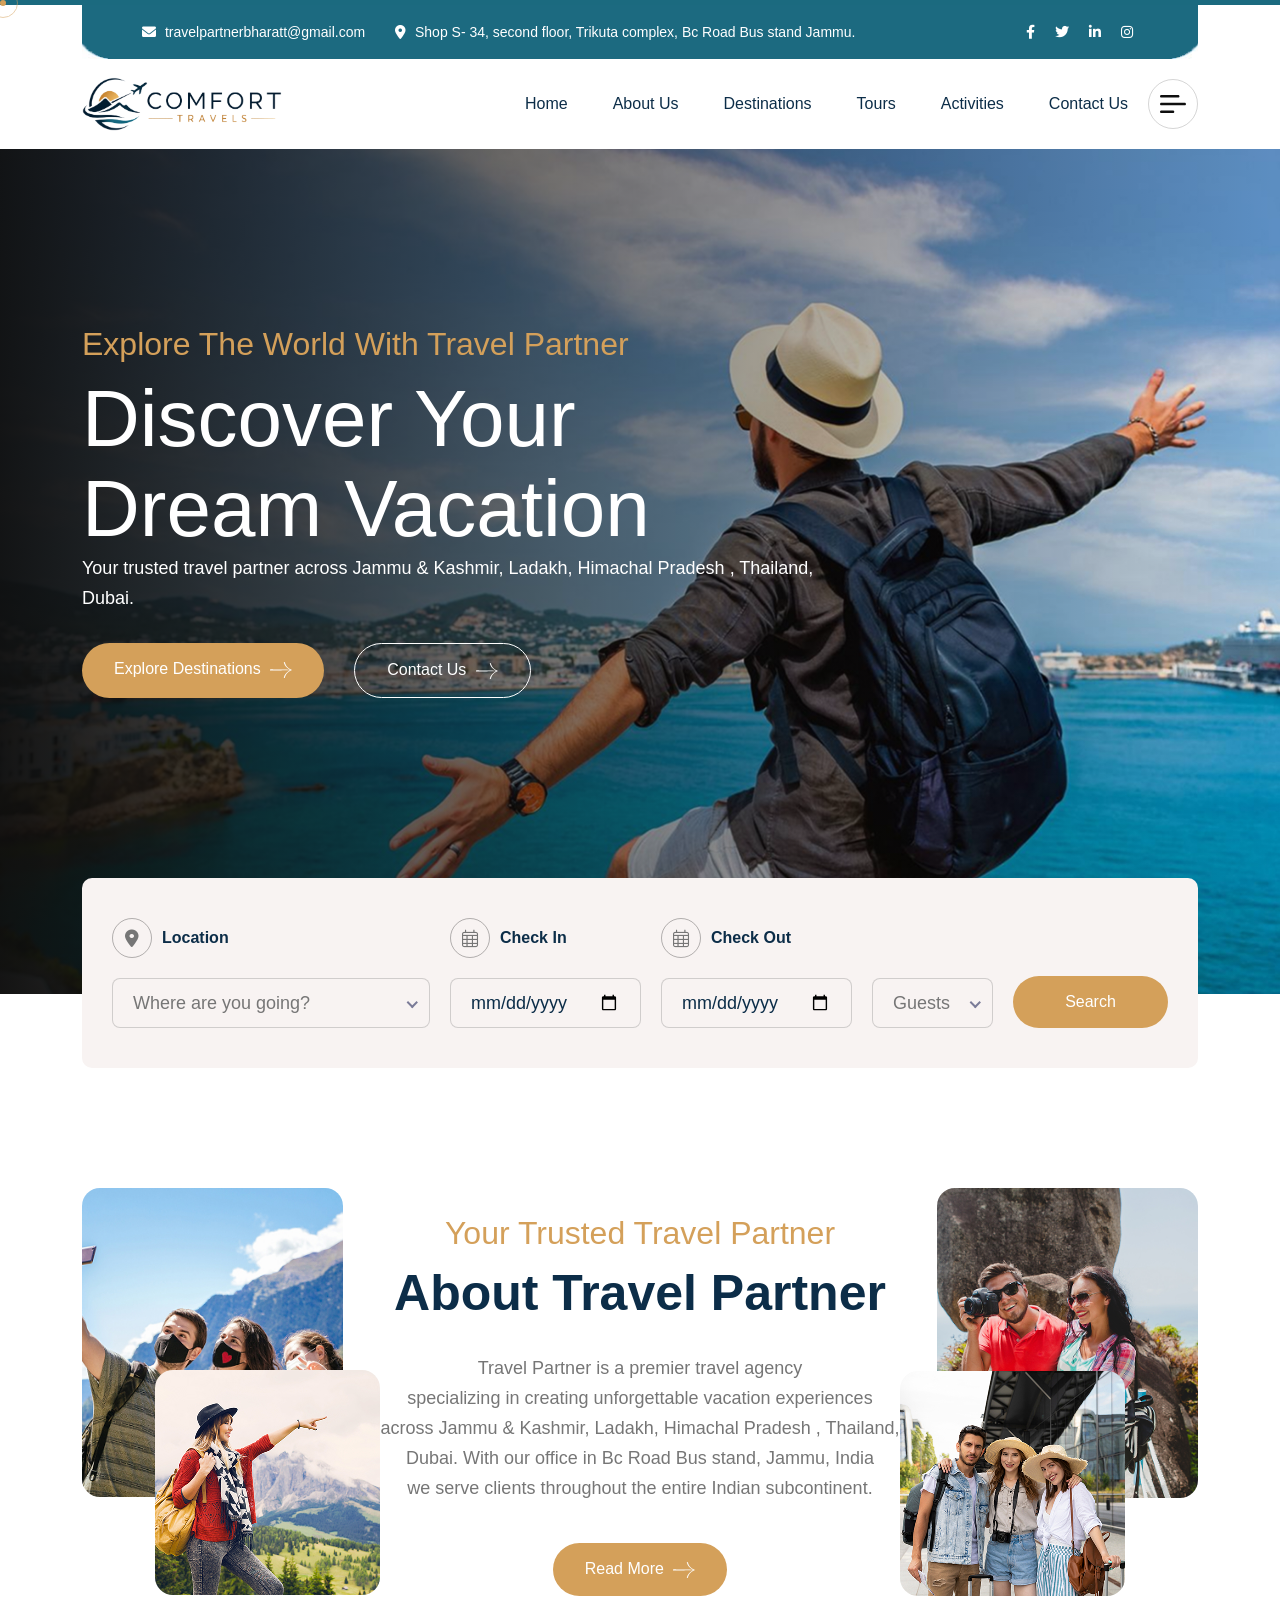
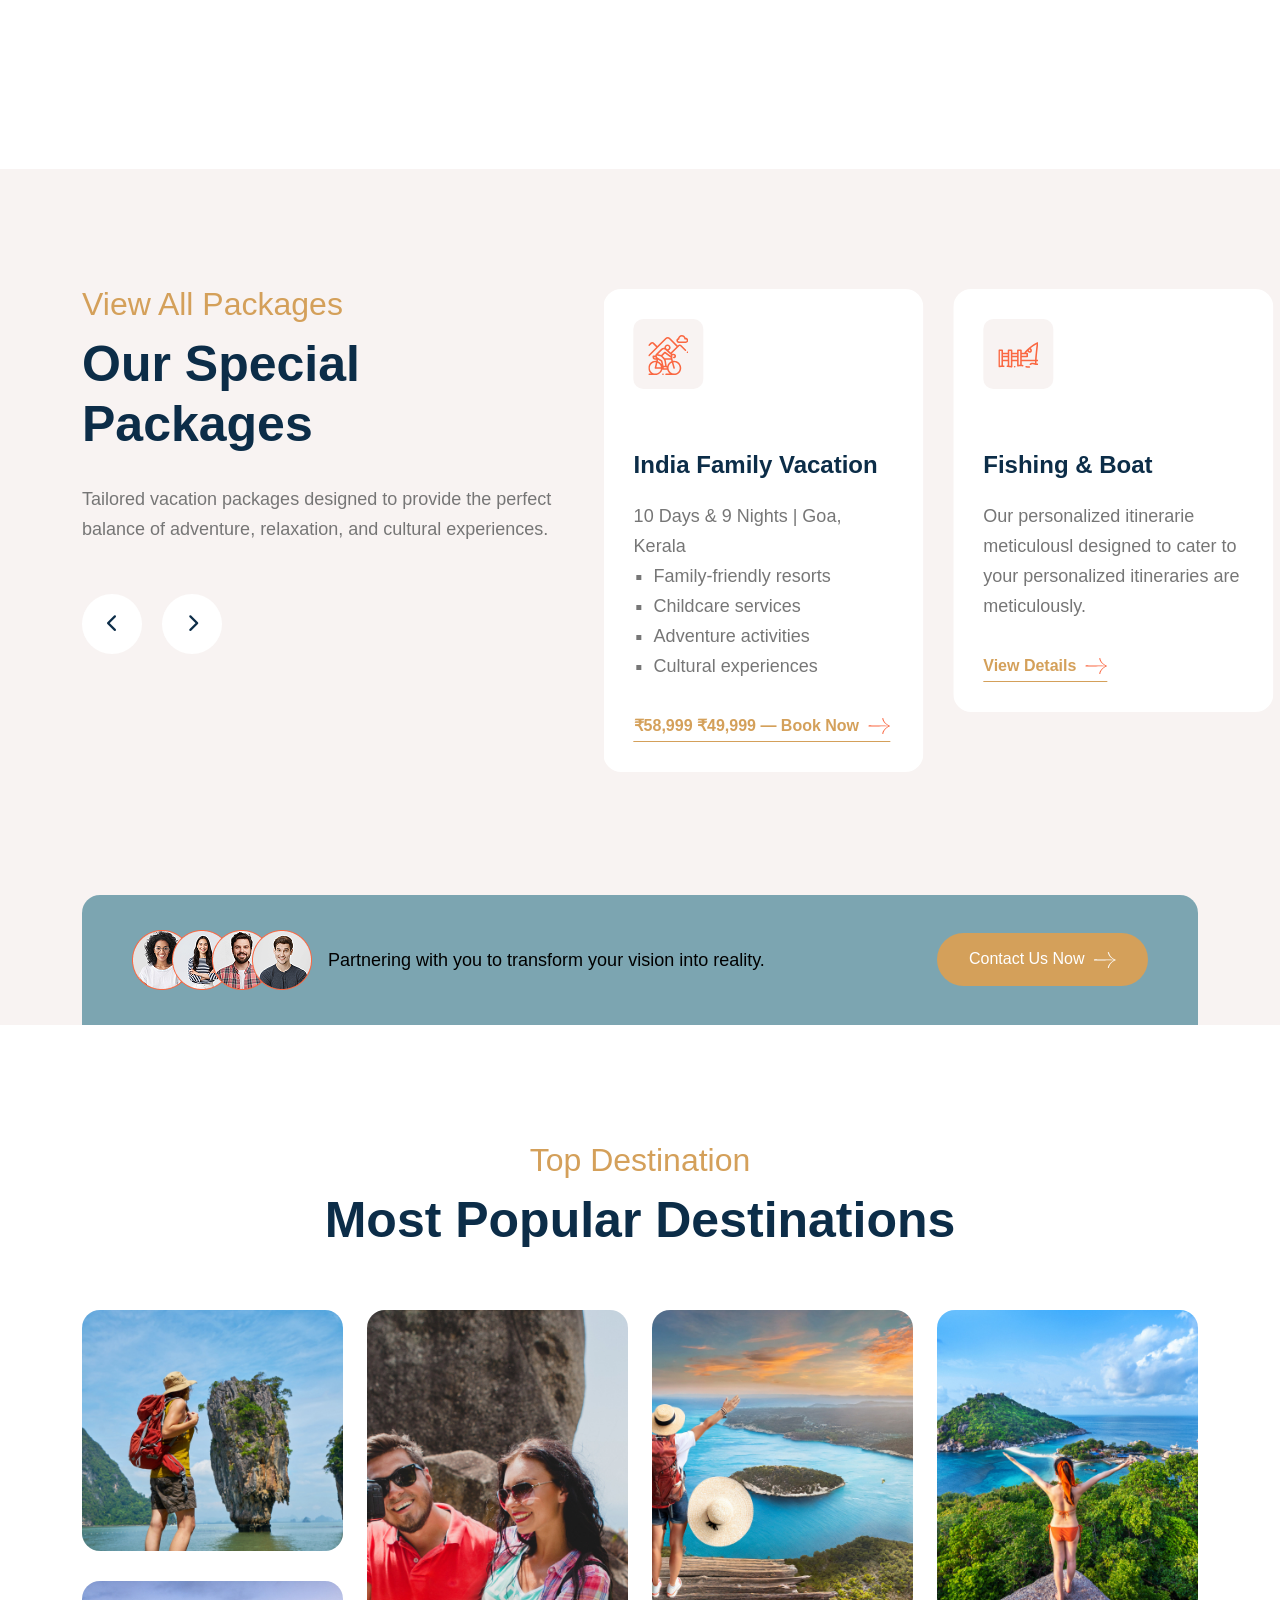
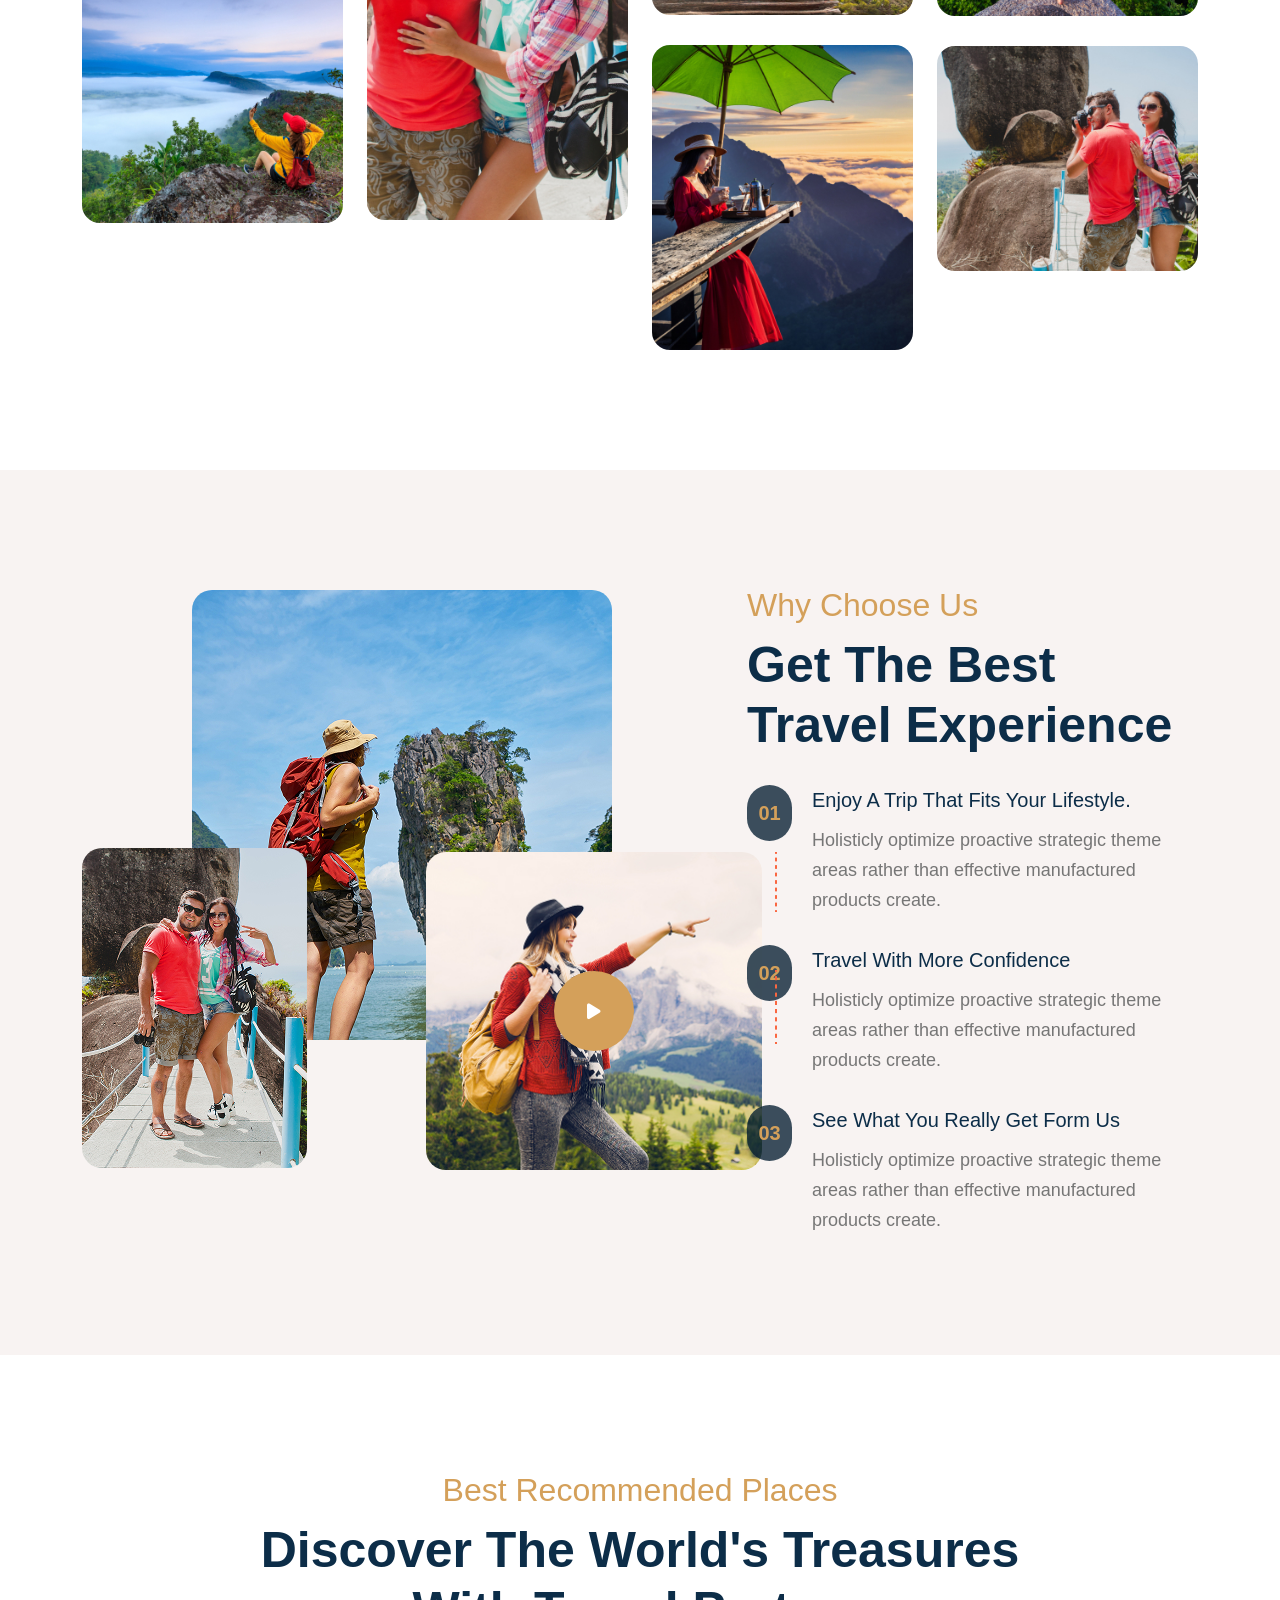
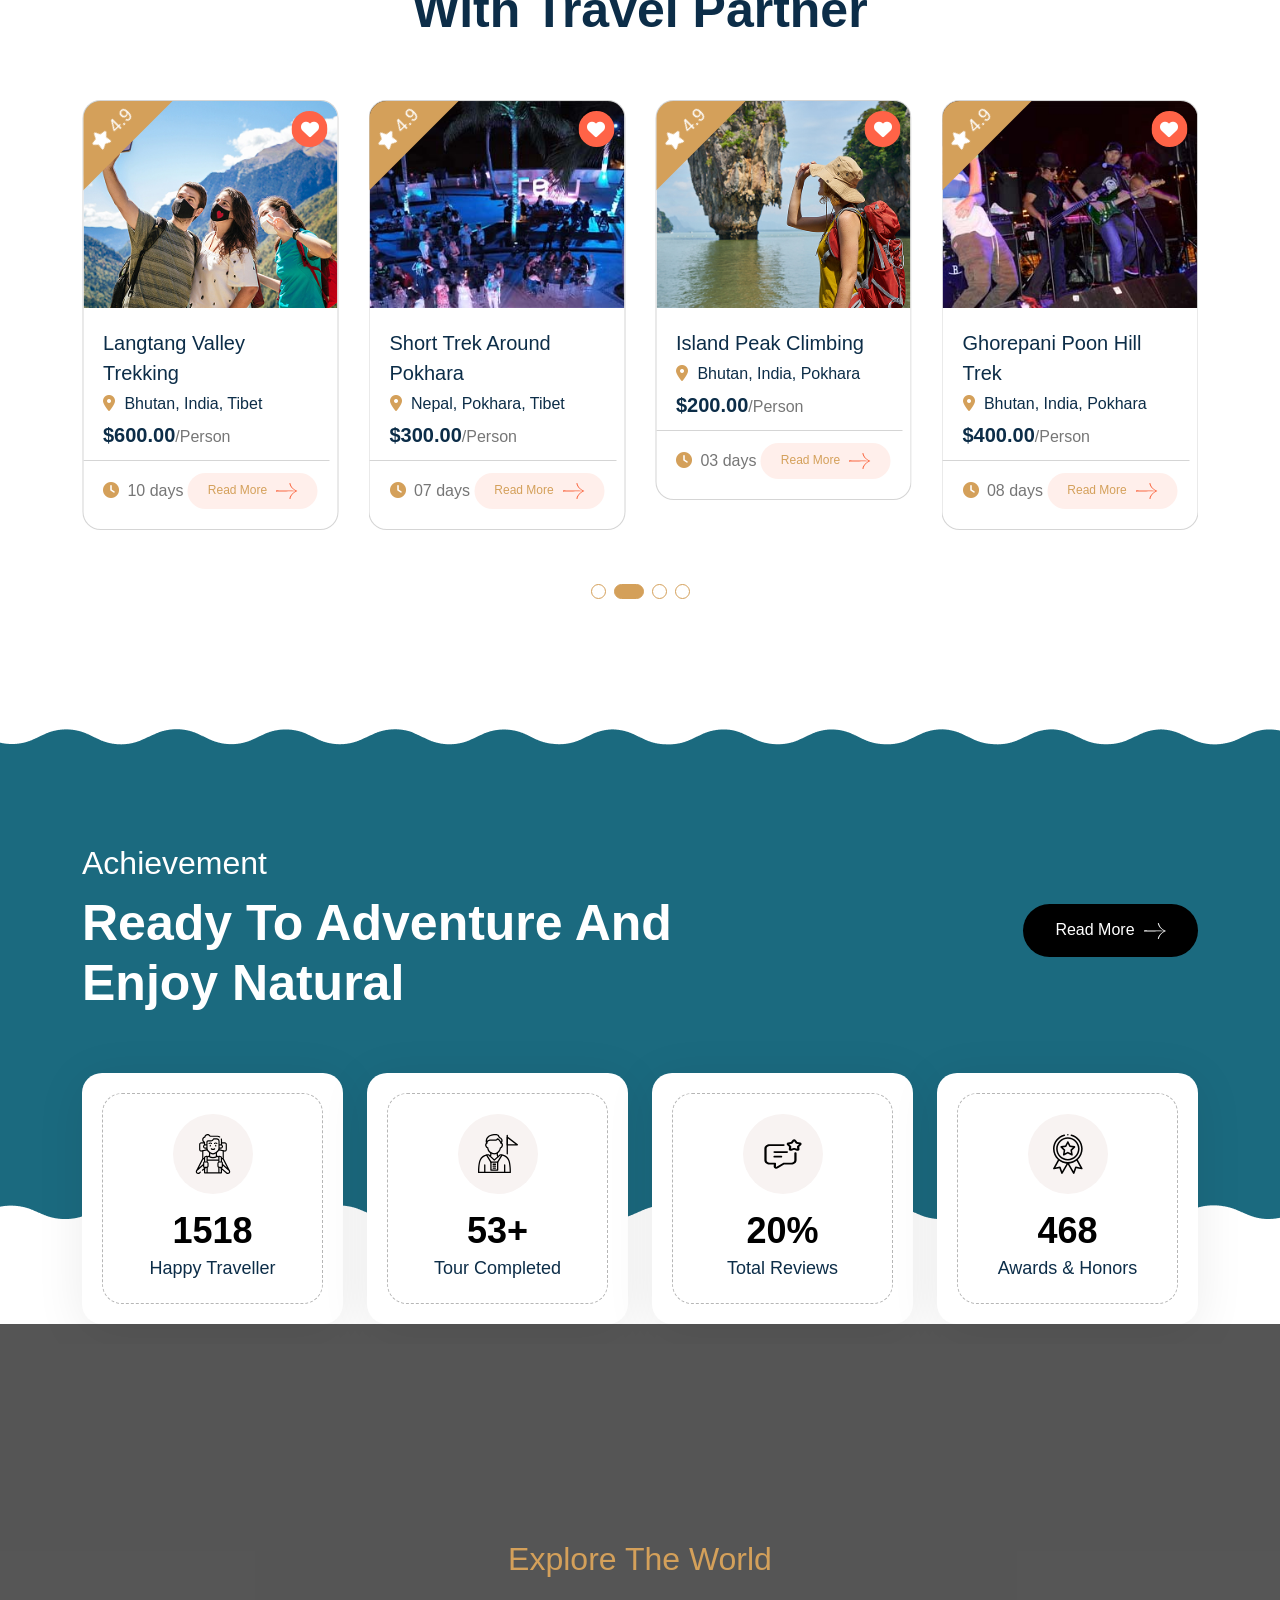
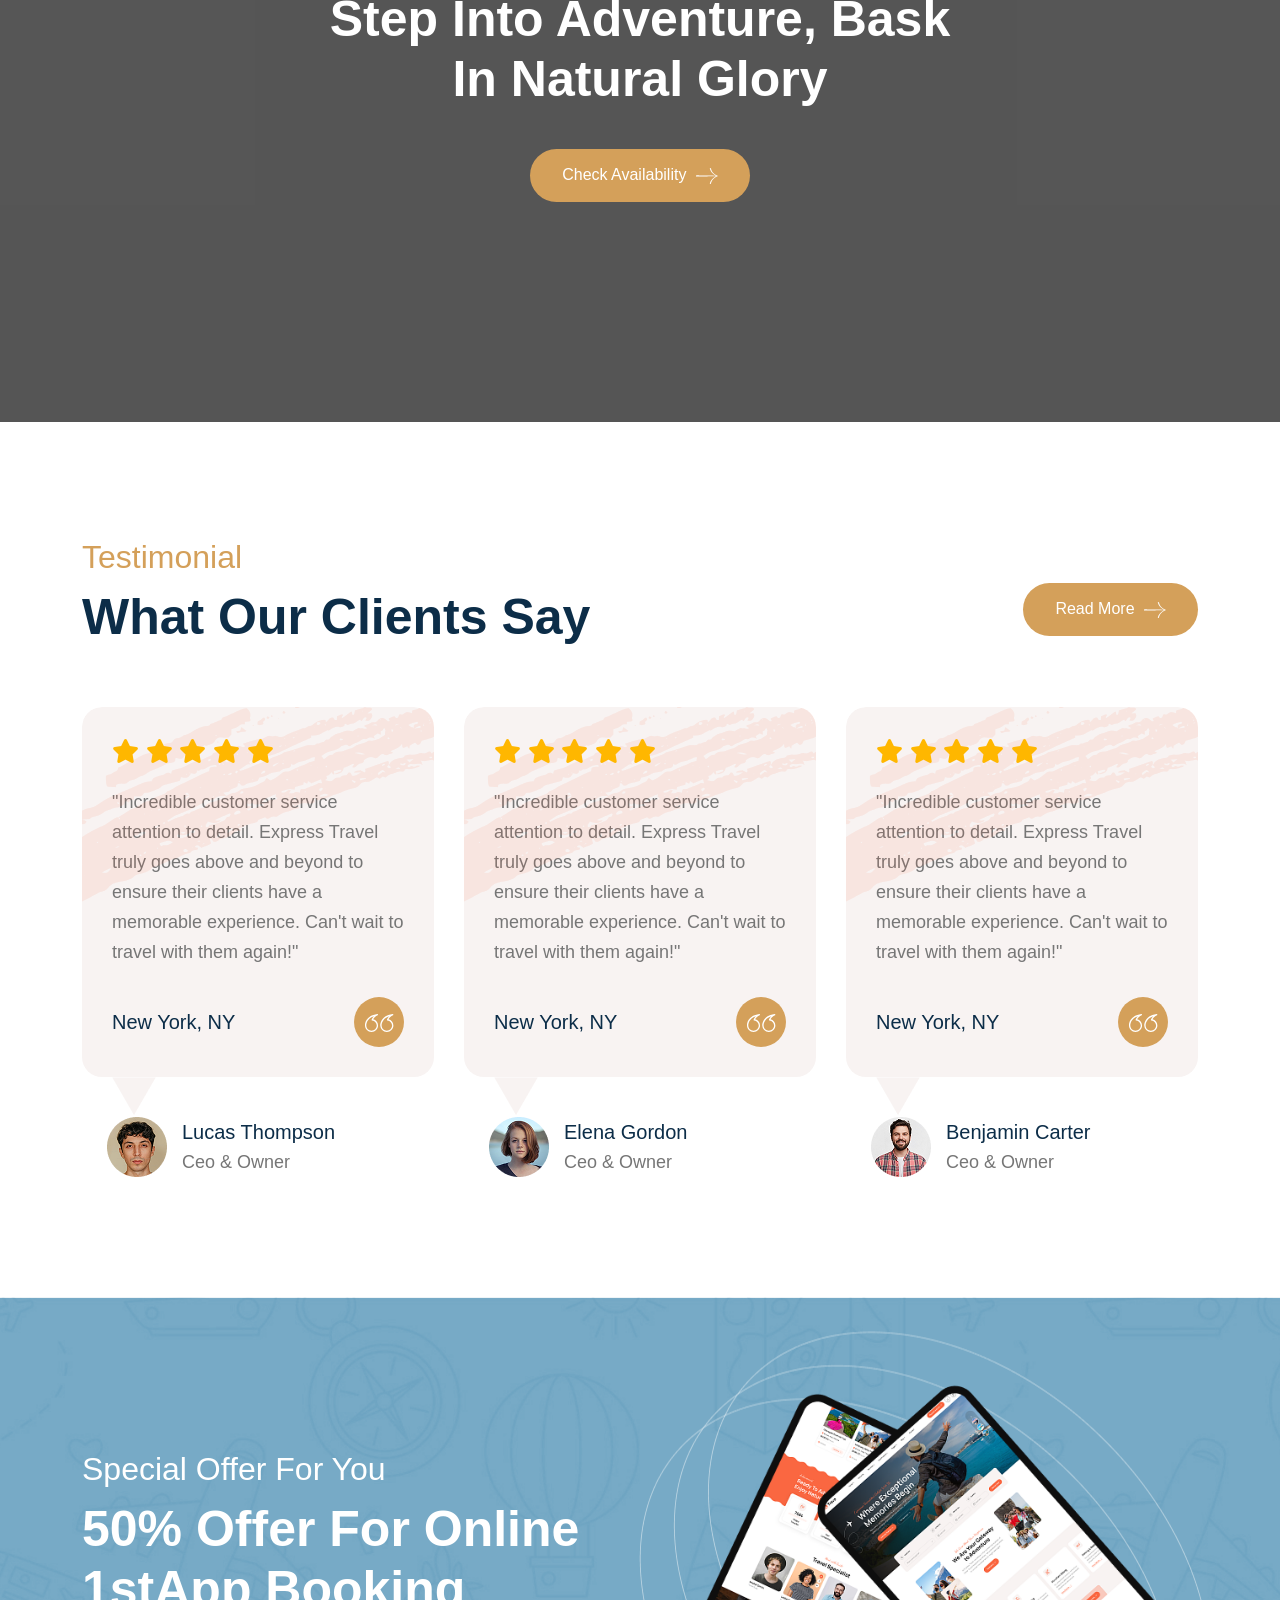
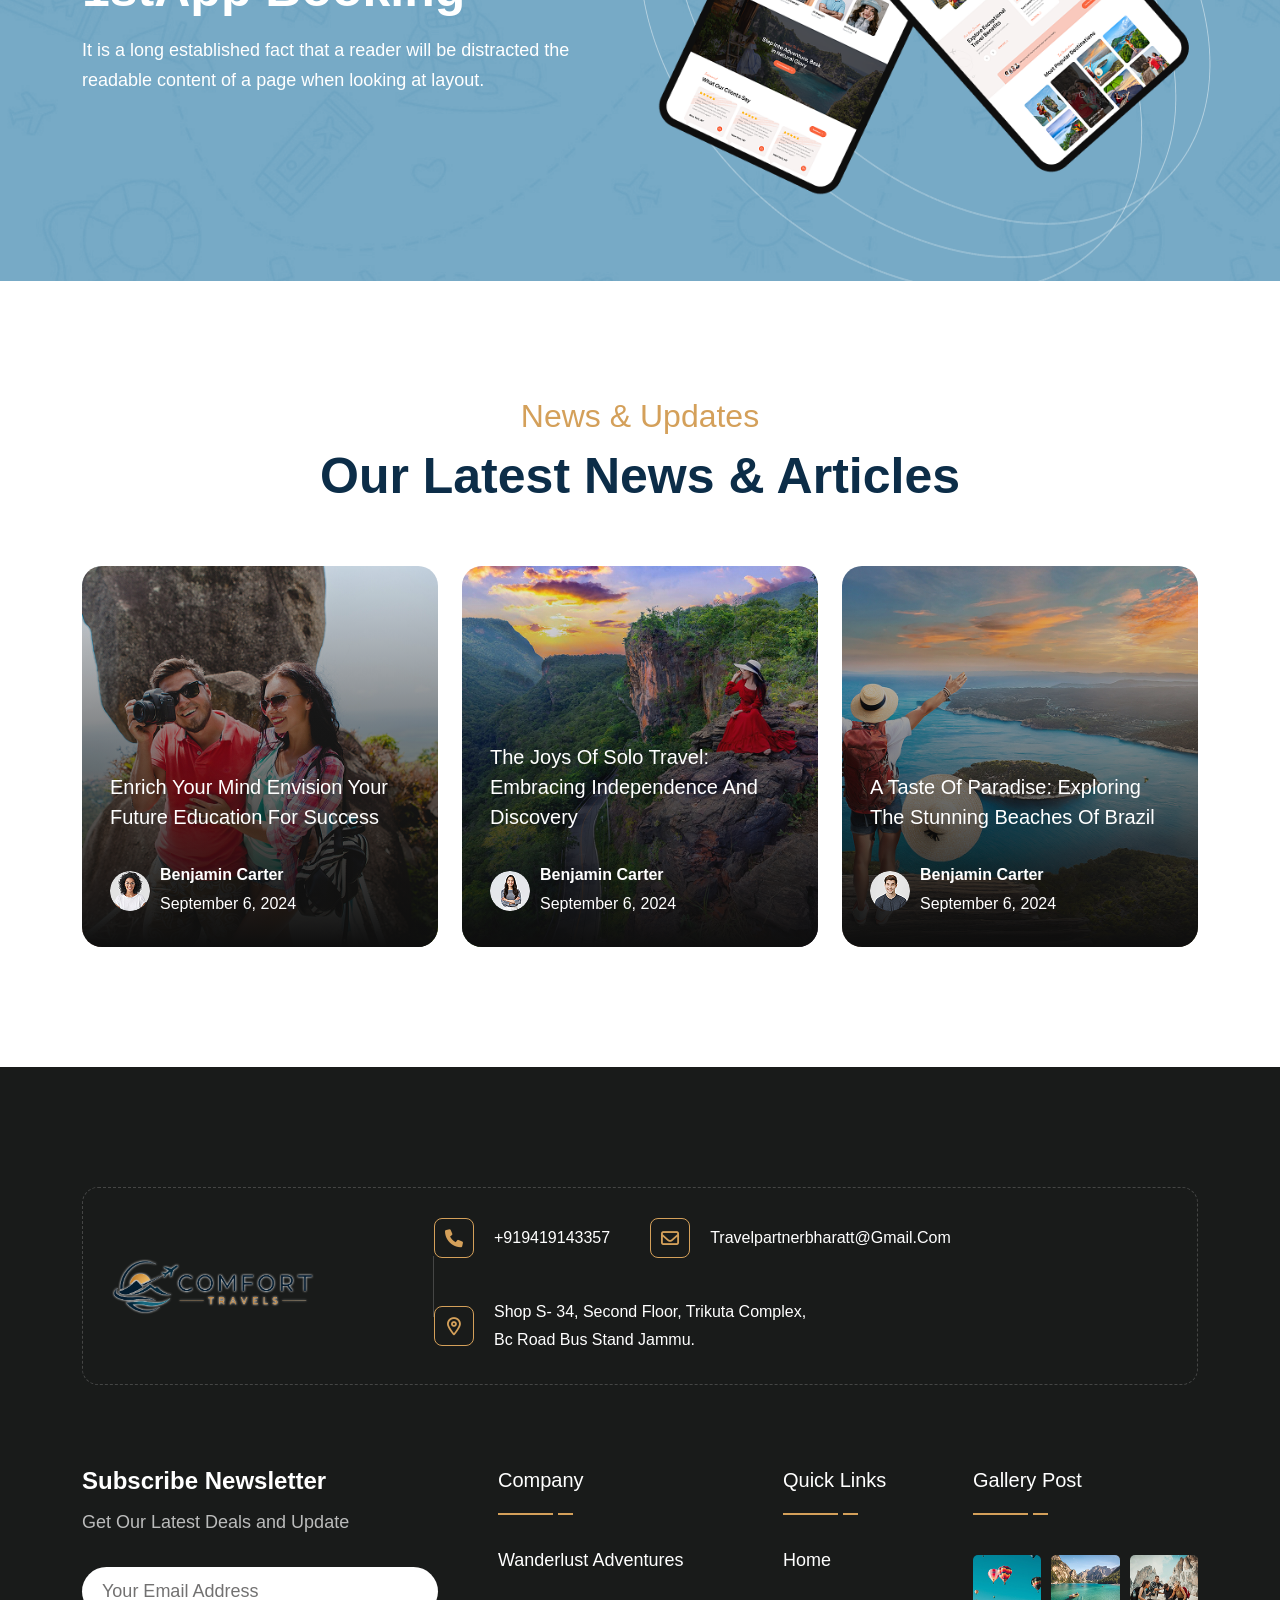
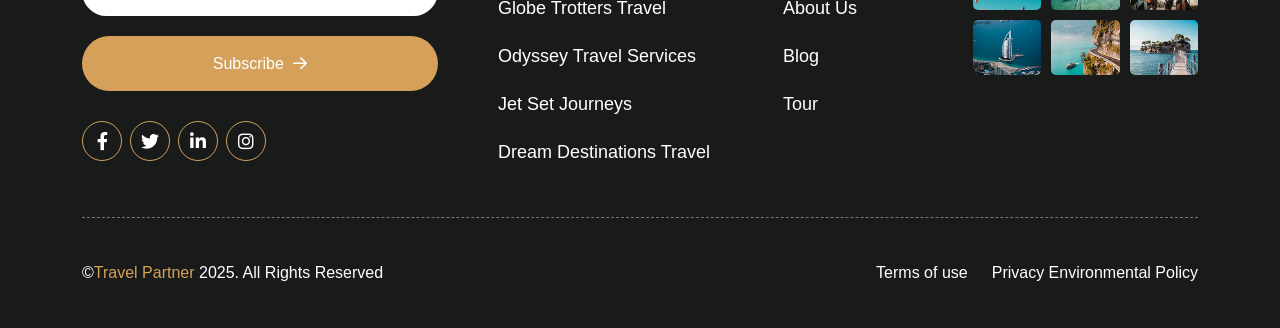
==== commit d10281f6: "Add files via upload" ====
--- a/index.html
+++ b/index.html
@@ -7,9 +7,9 @@
     <meta http-equiv="X-UA-Compatible" content="IE=edge">
     <meta name="viewport" content="width=device-width, initial-scale=1">
     <meta name="author" content="nano_theme">
-    <meta name="description" content="Comfort Travels">
+    <meta name="description" content="Travel Partner ">
     <!-- ======== Page title ============ -->
-    <title>Comfort Travels</title>
+    <title>Travel Partner </title>
     <!--<< Favcion >>-->
     <link rel="shortcut icon" href="assets/img/favicon.svg">
     <!--<< Bootstrap min.css >>-->
@@ -73,7 +73,7 @@
                                     <i class="fal fa-map-marker-alt"></i>
                                 </div>
                                 <div class="offcanvas__contact-text">
-                                    <a target="_blank" href="#">Shop No 4, Balaji Tower, Cisco N4, Chhtrapati Sambhaji Nagar 431001</a>
+                                    <a target="_blank" href="#">Shop S- 34, second floor, Trikuta complex, Bc Road Bus stand Jammu.</a>
                                 </div>
                             </li>
                             <li class="d-flex align-items-center">
@@ -81,8 +81,8 @@
                                     <i class="fal fa-envelope"></i>
                                 </div>
                                 <div class="offcanvas__contact-text">
-                                    <a href="mailto:comforttoursntravels@yahoo.in"><span
-                                            class="mailto:comforttoursntravels@yahoo.in">comforttoursntravels@yahoo.in</span></a>
+                                    <a href="mailto:travelpartnerbharatt@gmail.com"><span
+                                            class="mailto:travelpartnerbharatt@gmail.com">travelpartnerbharatt@gmail.com</span></a>
                                 </div>
                             </li>
                             <li class="d-flex align-items-center">
@@ -98,7 +98,7 @@
                                     <i class="far fa-phone"></i>
                                 </div>
                                 <div class="offcanvas__contact-text">
-                                    <a href="tel:+919552967872">+919552967872</a>
+                                    <a href="tel:+919419143357">+919419143357</a>
                                 </div>
                             </li>
                         </ul>
@@ -126,11 +126,11 @@
                 <ul class="top-left">
                     <li>
                         <i class="fa-solid fa-envelope"></i>
-                        <a href="mailto:comforttoursntravels@yahoo.in">comforttoursntravels@yahoo.in</a>
+                        <a href="mailto:travelpartnerbharatt@gmail.com">travelpartnerbharatt@gmail.com</a>
                     </li>
                     <li>
                         <i class="fa-solid fa-location-dot"></i>
-                        Shop No. 4, Balaji Tower, Cisco N4, Chhtrapati Sambhaji Nagar 431001
+                        Shop S- 34, second floor, Trikuta complex, Bc Road Bus stand Jammu.
                     </li>
                 </ul>
                 <ul class="top-right">
@@ -213,12 +213,12 @@
                     <div class="hero-wrapper">
                         <div class="section-title">
                             <span class="sub-title wow fadeInUp">
-                                Explore the world with Comfort Travels
+                                Explore the world with Travel Partner 
                             </span>
                             <h1 class="text-white wow fadeInUp" data-wow-delay=".3s">
                                 Discover Your <br>Dream Vacation
                             </h1>
-                            <p class="text-white">Your trusted travel partner across Thailand, Vietnam, Singapore Malaysia Indonesia Sri Lanka Butan Nepal and Dubai </p>
+                            <p class="text-white">Your trusted travel partner across Jammu & Kashmir, Ladakh, Himachal Pradesh , Thailand, Dubai. </p>
                         </div>
                         <div class="hero-button wow fadeInUp" data-wow-delay=".7s">
                             <a href="" class="theme-btn">Explore Destinations
@@ -241,10 +241,11 @@
                         <div class="form">
                             <select>
                                 <option>Where are you going?</option>
-                                <option value="london">london</option>
-                                <option value="Munich">Munich</option>
-                                <option value="Berlin">Berlin</option>
-                                <option value="Maldives">Maldives</option>
+                                <option value="Jammu & Kashmir">Jammu & Kashmir</option>
+                                <option value="Ladakh">Ladakh</option>
+                                <option value="Himachal Pradesh">Himachal Pradesh</option>
+                                <option value="Thailand">Thailand</option>
+                                <option value="Dubai">Dubai</option>
                             </select>
                         </div>
                     </div>
@@ -274,10 +275,10 @@
                         <div class="form">
                             <select>
                                 <option>Guests</option>
-                                <option value="london">01</option>
-                                <option value="Munich">02</option>
-                                <option value="Berlin">03</option>
-                                <option value="Maldives">04</option>
+                                <option value="01">01</option>
+                                <option value="02">02</option>
+                                <option value="03">03</option>
+                                <option value="04">04</option>
                             </select>
                         </div>
                     </div>
@@ -307,12 +308,12 @@
                                     Your Trusted Travel Partner
                                 </span>
                                 <h2 class="wow fadeInUp" data-wow-delay=".3s">
-                                    About Comfort Travels
+                                    About Travel Partner 
                                 </h2>
                             </div>
                             <p class="mt-4 mt-md-0 wow fadeInUp" data-wow-delay=".5s">
-                                Comfort Travels  is a premier travel agency<br>specializing in creating
-                                unforgettable vacation experiences<br>across Thailand, Vietnam, Singapore Malaysia Indonesia Sri Lanka Butan Nepal and Dubai . With our office in Chhtrapati Sambhaji Nagar, India, <br> we serve clients
+                                Travel Partner is a premier travel agency<br>specializing in creating
+                                unforgettable vacation experiences<br>across Jammu & Kashmir, Ladakh, Himachal Pradesh , Thailand, Dubai. With our office in  Bc Road Bus stand, Jammu, India <br> we serve clients
                                 throughout the entire Indian subcontinent.
                             </p>
                             <div class="about-button wow fadeInUp" data-wow-delay=".7s">
@@ -656,7 +657,7 @@
                 </span>
                 <h2 class="wow fadeInUp" data-wow-delay=".3s">
                     Discover the World's Treasures <br>
-                    with Ravelo
+                    with Travel Partner
                 </h2>
             </div>
             <div class="swiper destination-slider">
@@ -1174,7 +1175,7 @@
                             <i class="fa-solid fa-phone"></i>
                         </div>
                         <div class="content">
-                            <h6><a href="tel:+919552967872">+919552967872</a></h6>
+                            <h6><a href="tel:+919419143357">+919419143357</a></h6>
                         </div>
                     </div>
                     <div class="contact-items">
@@ -1182,7 +1183,7 @@
                             <i class="fa-regular fa-envelope"></i>
                         </div>
                         <div class="content">
-                            <h6><a href="mailto:comforttoursntravels@yahoo.in">comforttoursntravels@yahoo.in</a></h6>
+                            <h6><a href="mailto:travelpartnerbharatt@gmail.com">travelpartnerbharatt@gmail.com</a></h6>
                         </div>
                     </div>
                     <div class="contact-items">
@@ -1190,7 +1191,7 @@
                             <i class="fa-regular fa-location-dot"></i>
                         </div>
                         <div class="content">
-                            <h6>Shop No 4, Balaji Tower, Cisco N4, <br>Chhtrapati Sambhaji Nagar 431001</h6>
+                            <h6>Shop S- 34, second floor, Trikuta complex, <br> Bc Road Bus stand Jammu.</h6>
                         </div>
                     </div>
                 </div>
@@ -1330,7 +1331,7 @@
             <div class="footer-bottom style-2">
                 <div class="footer-wrapper">
                     <p class="wow fadeInUp" data-wow-delay=".3s">
-                        ©<span class="style-3">Comfort Travels</span> 2025. All Rights Reserved
+                        ©<span class="style-3">Travel Partner </span> 2025. All Rights Reserved
                     </p>
                     <ul class="bottom-list wow fadeInUp" data-wow-delay=".5s">
                         <li>Terms of use</li>
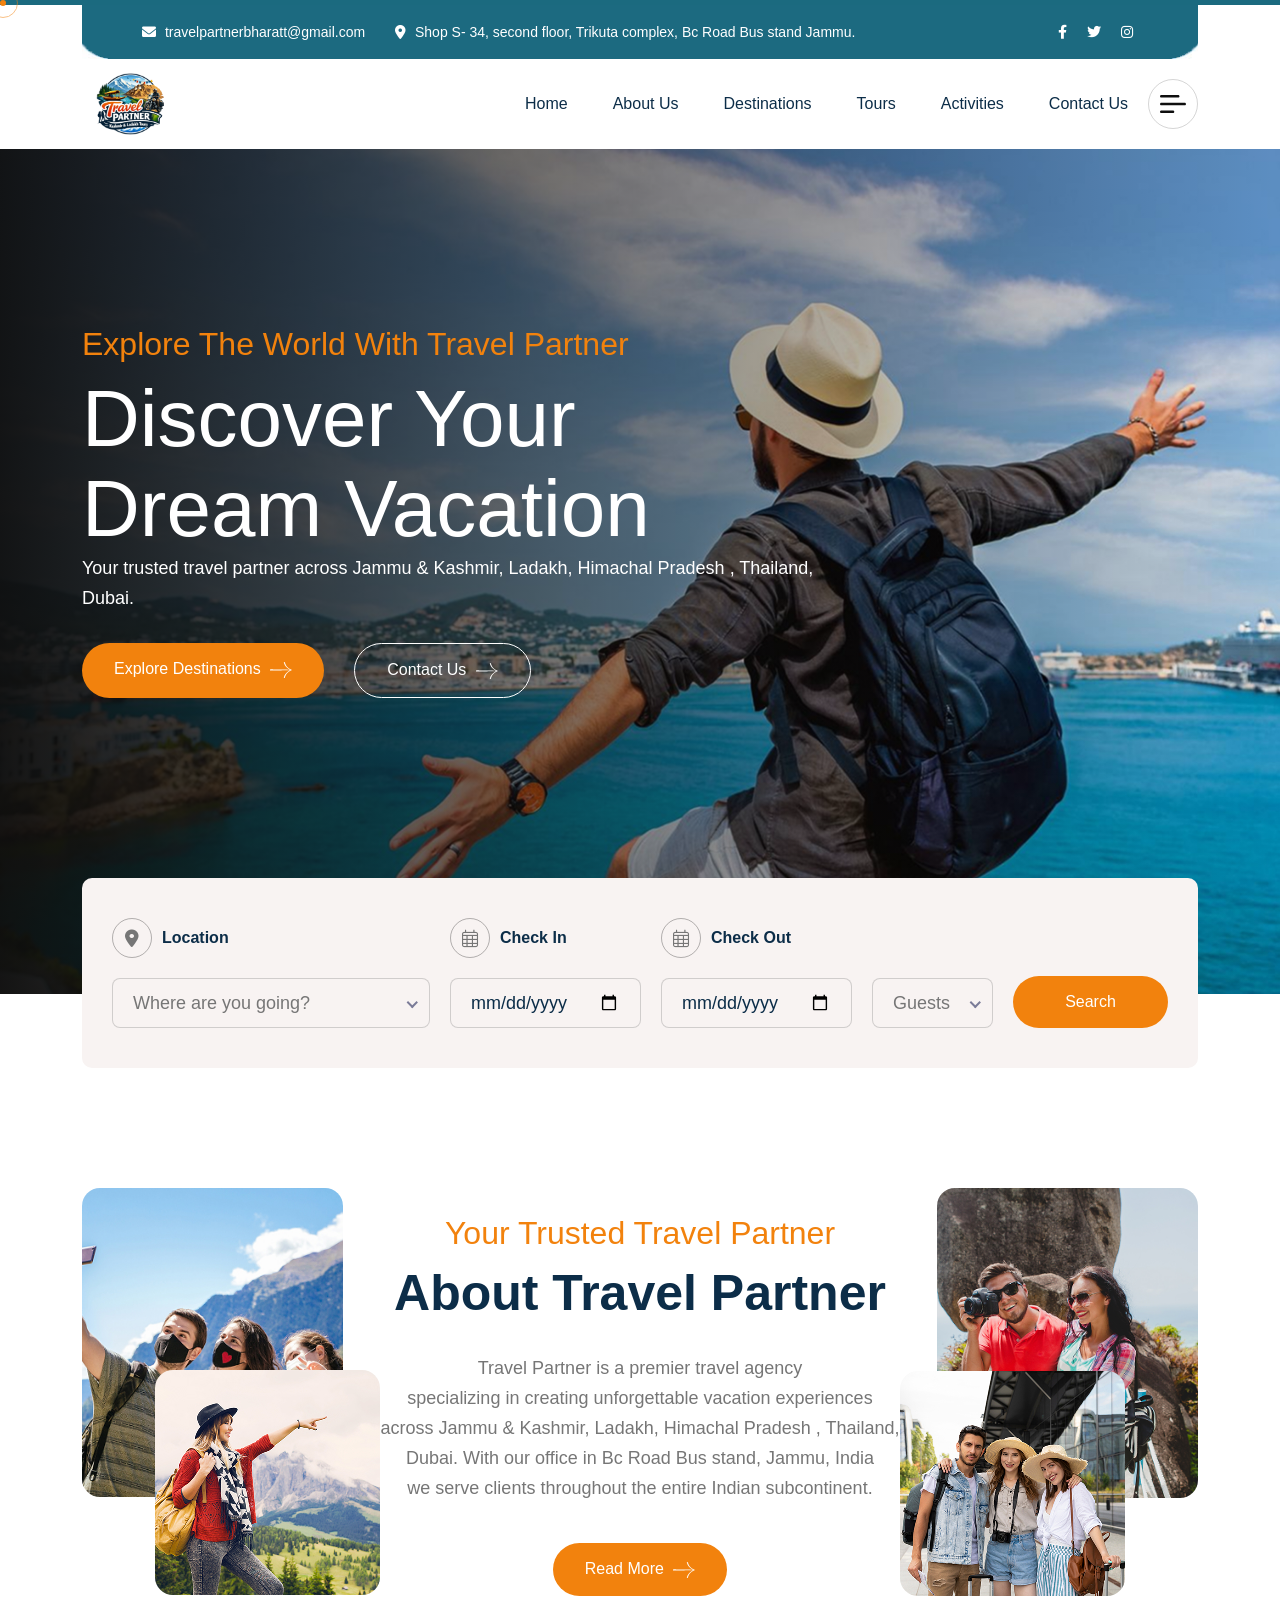
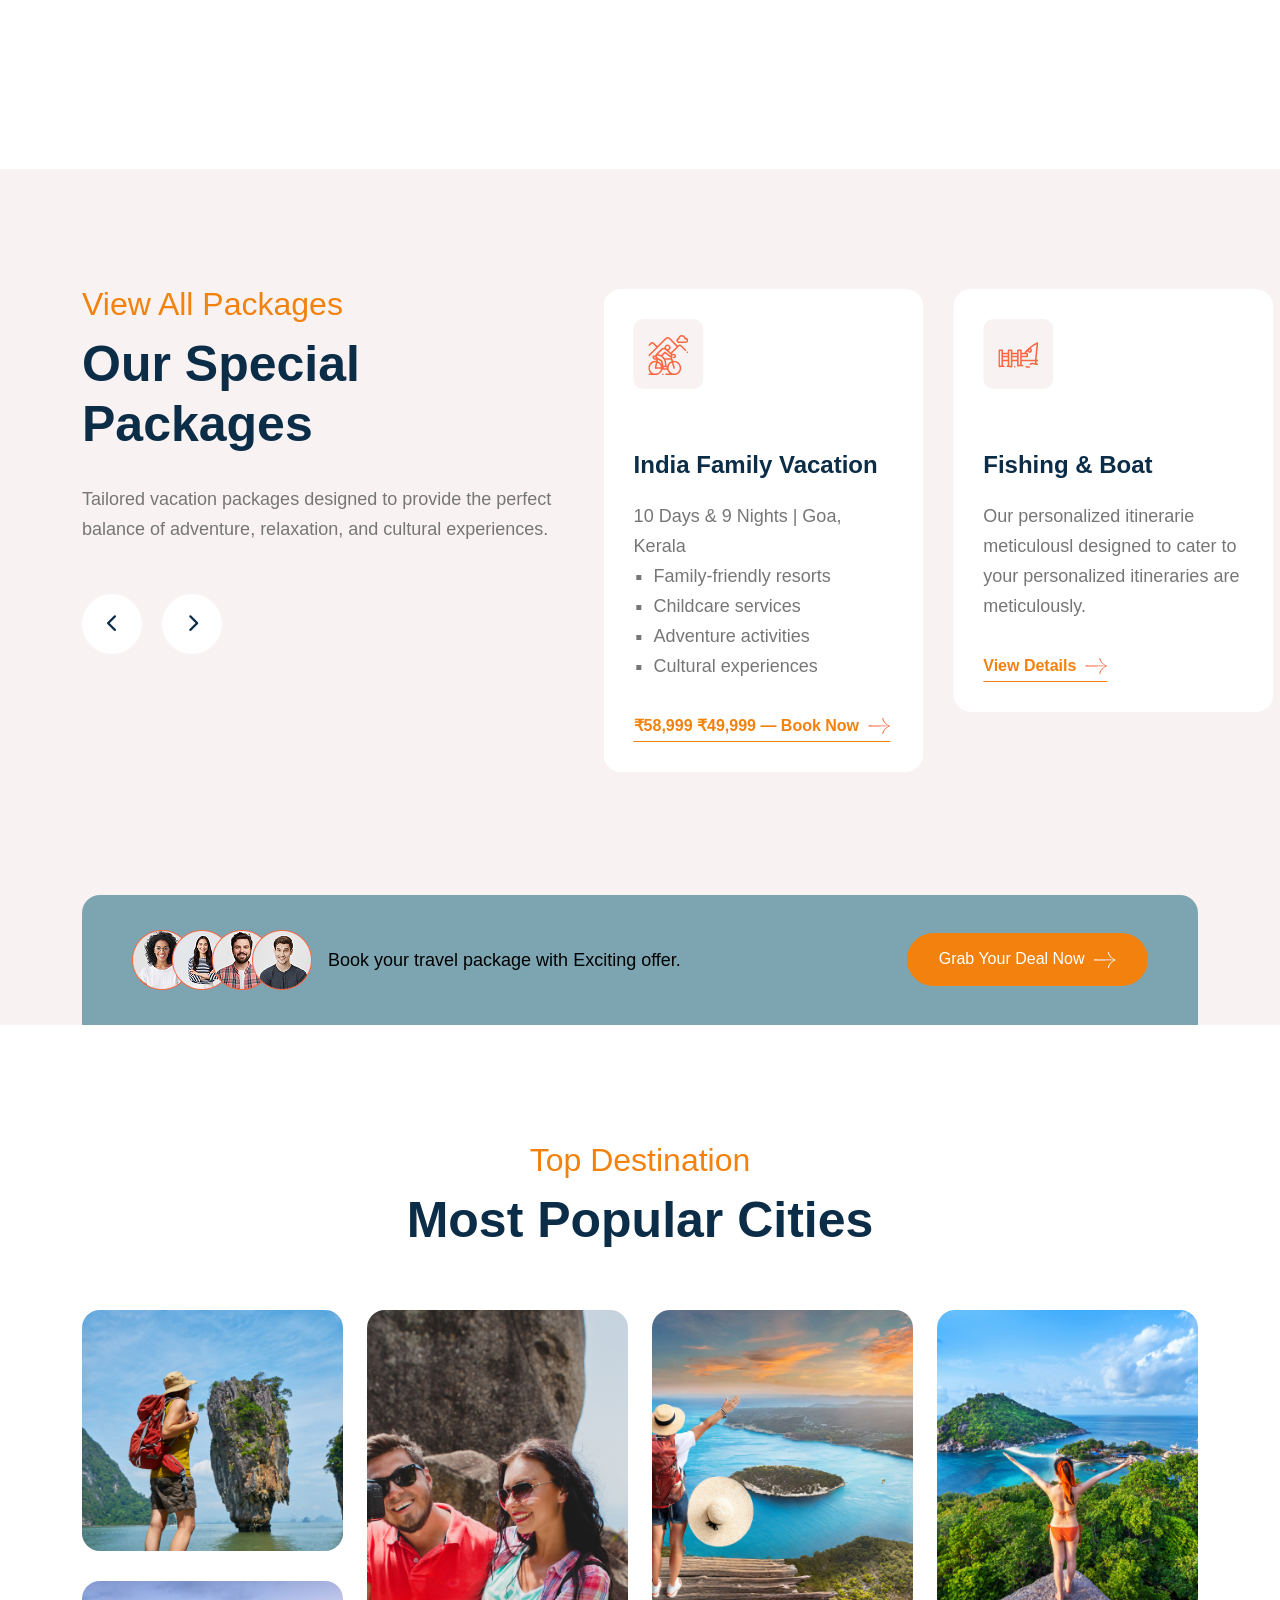
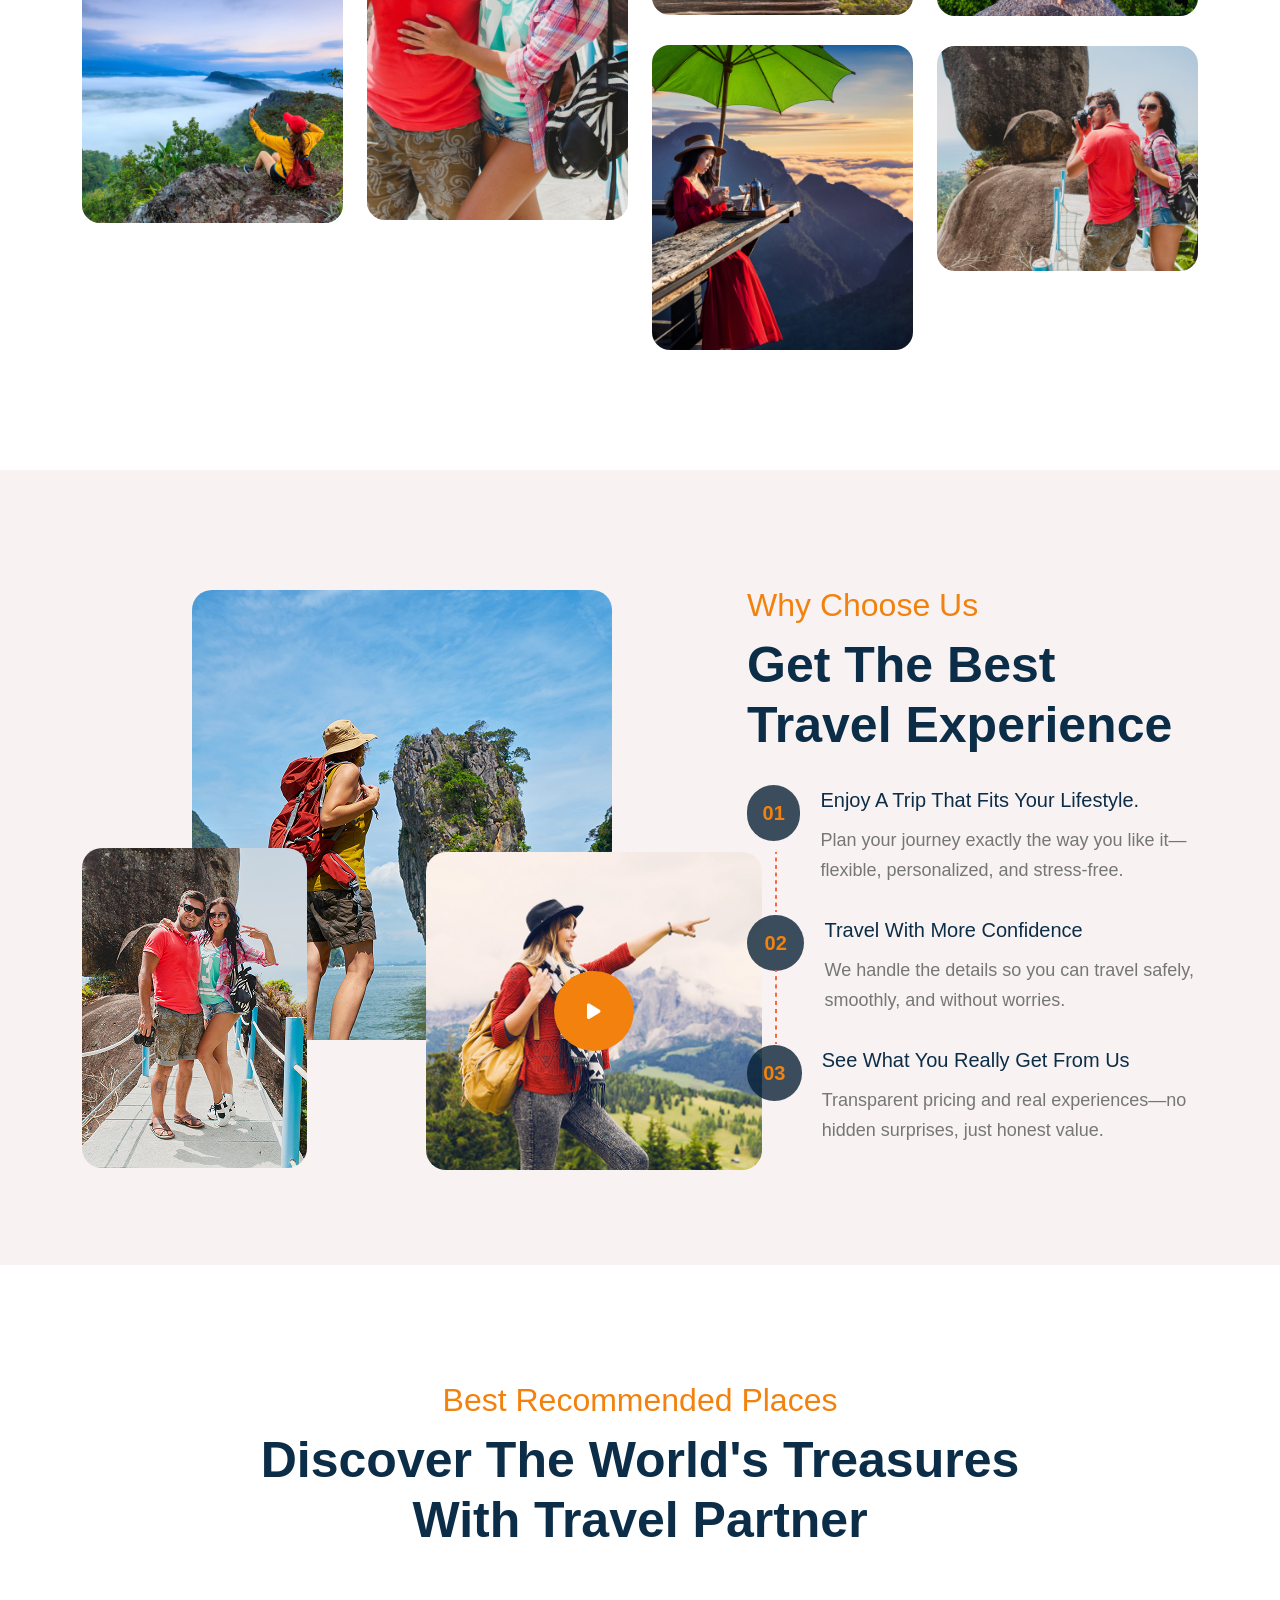
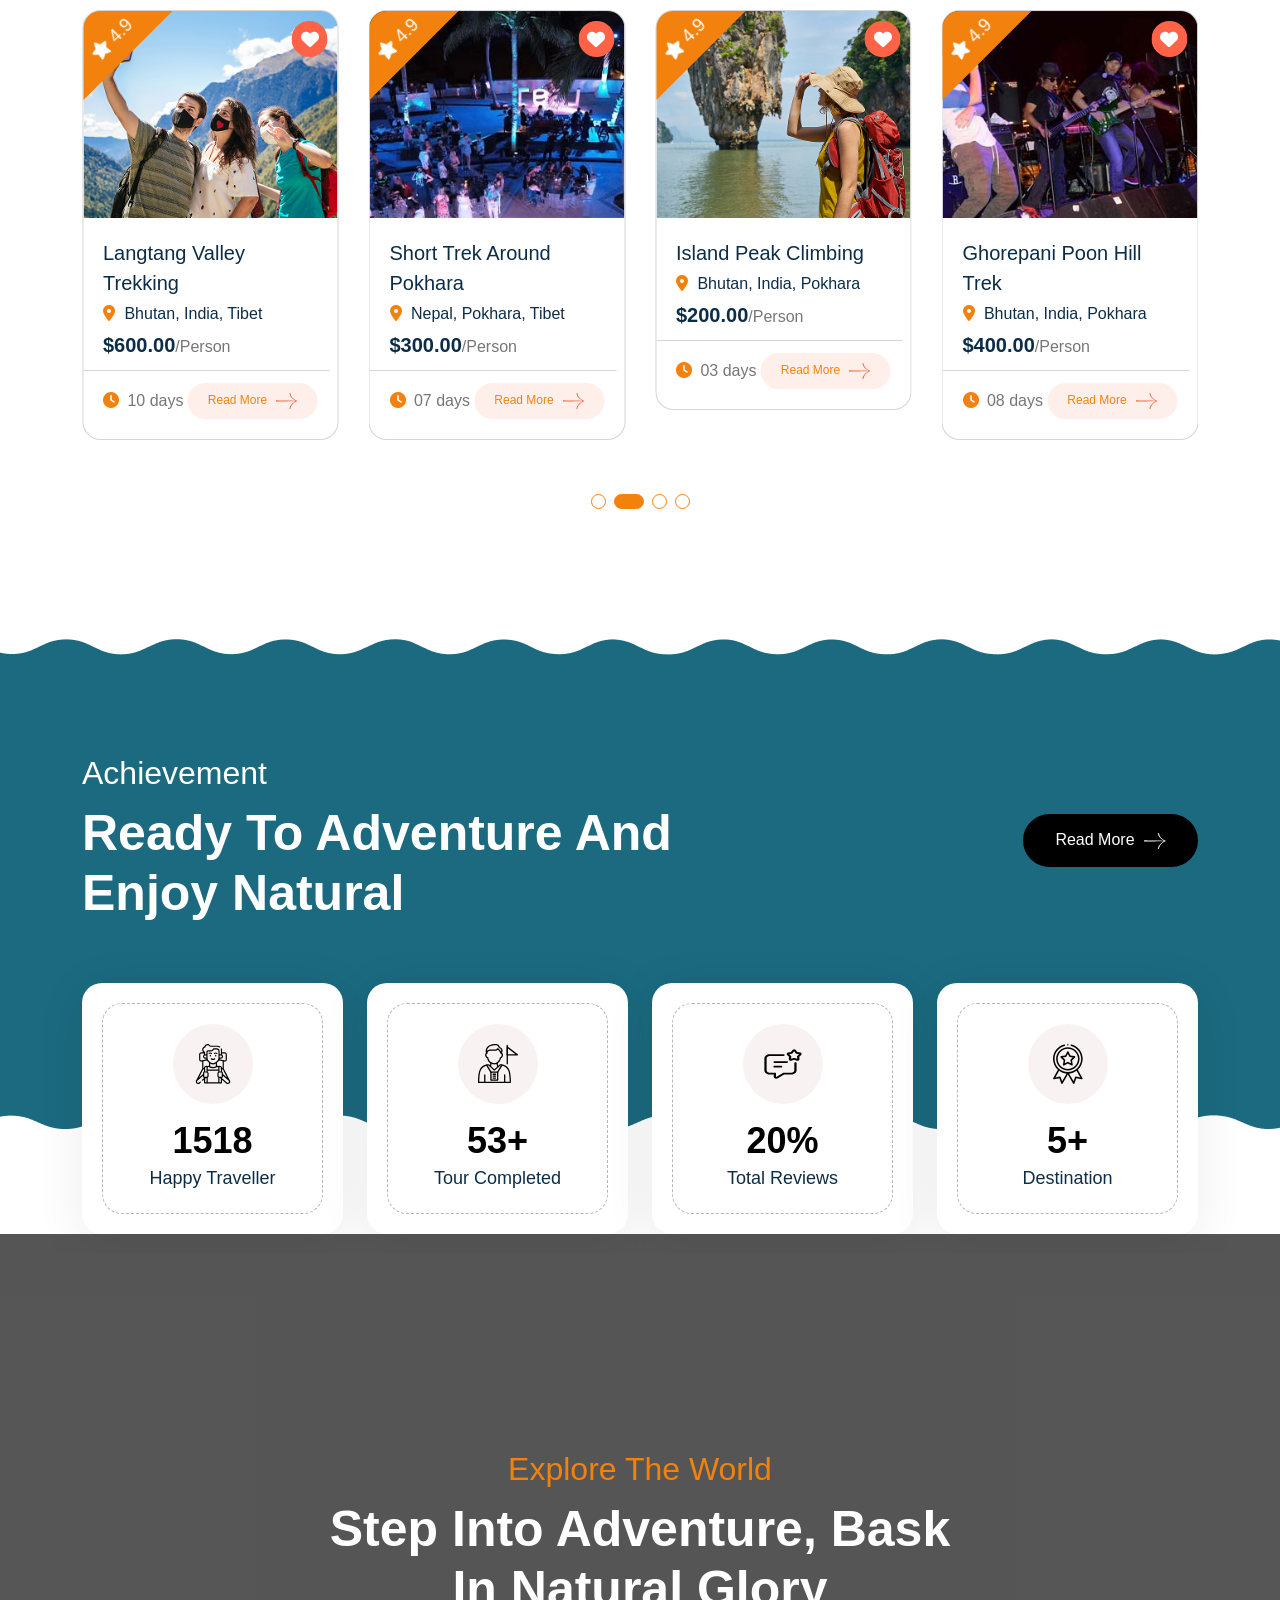
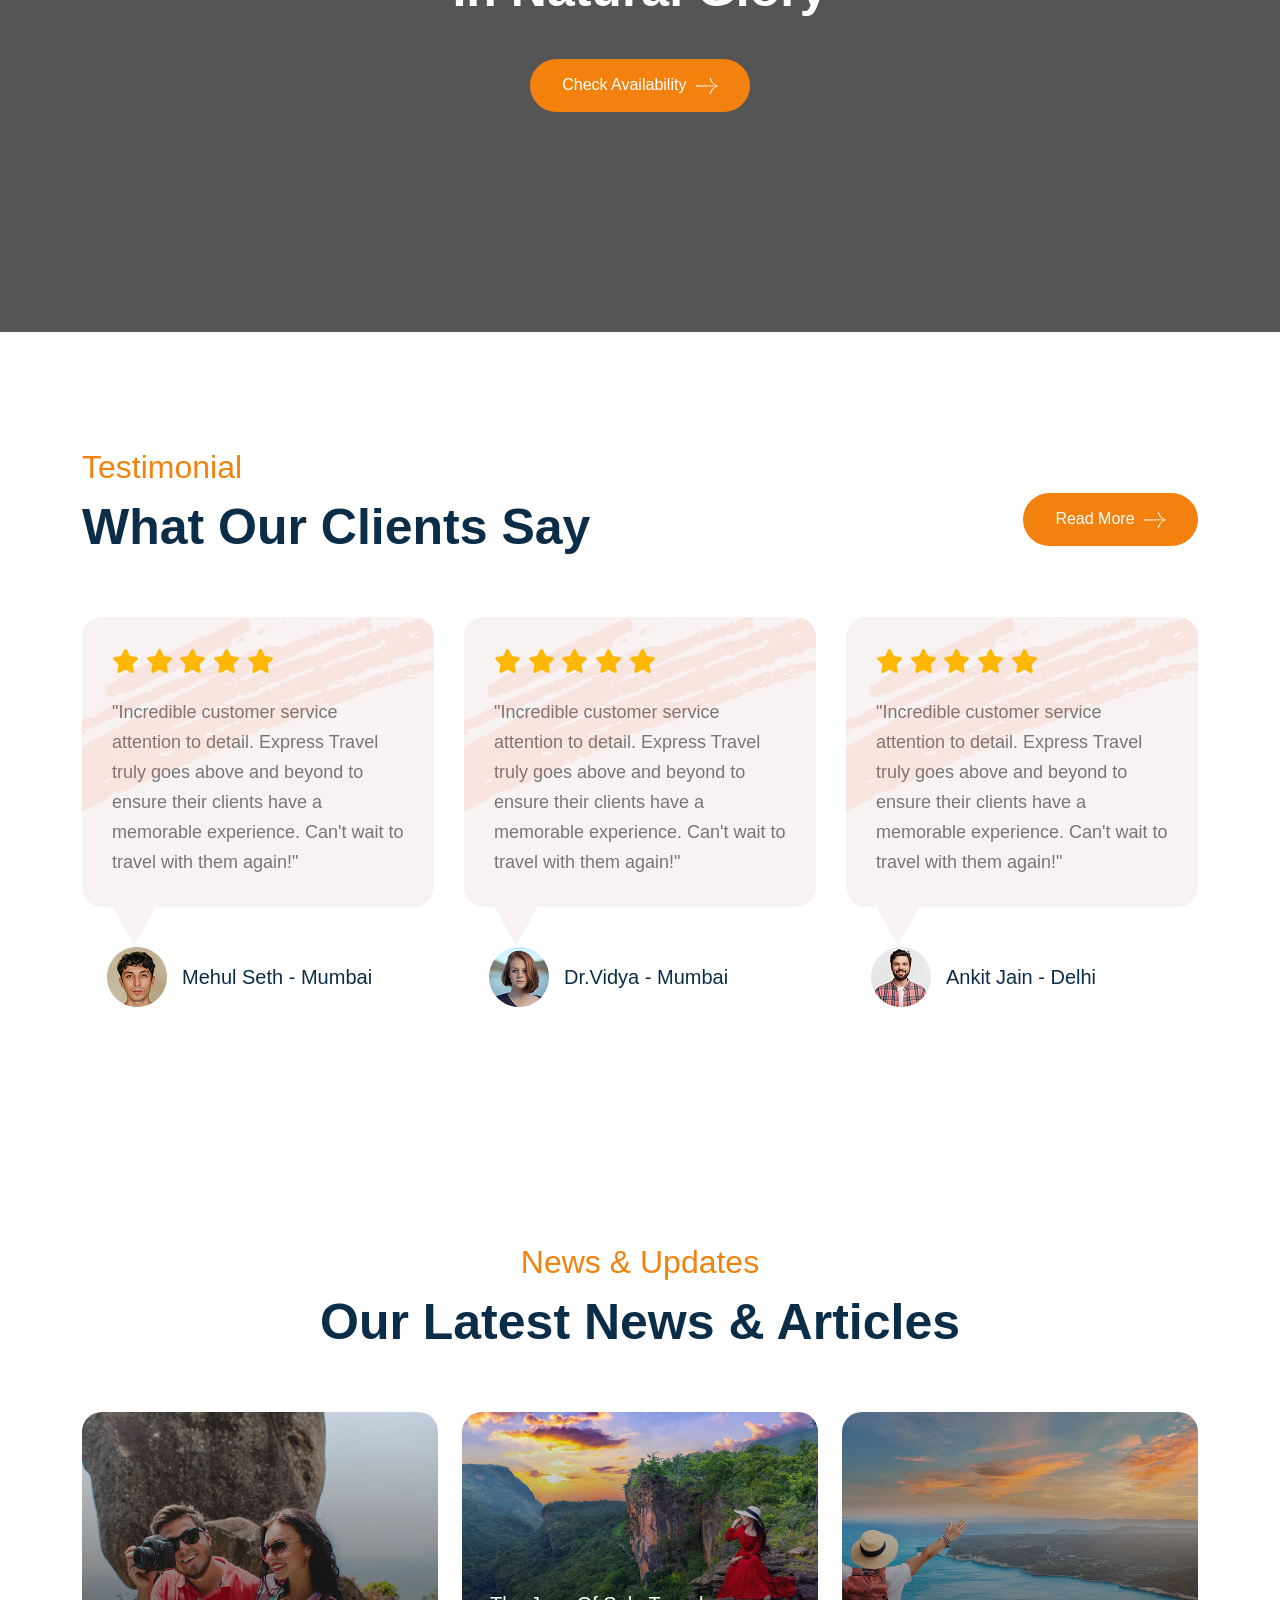
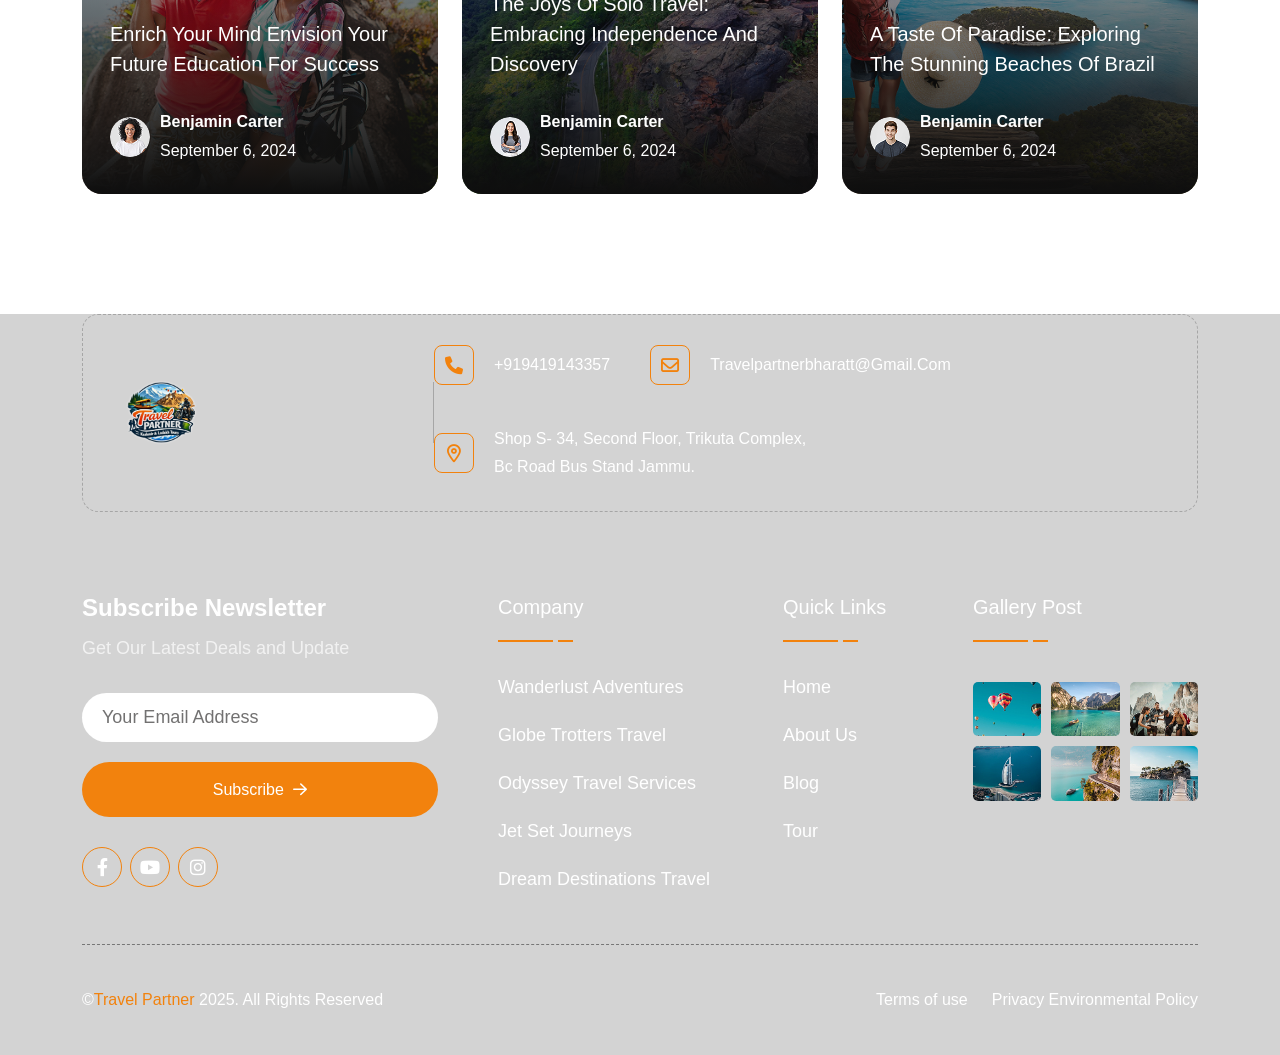
==== commit 232a16be: "Add files via upload" ====
--- a/index.html
+++ b/index.html
@@ -107,10 +107,9 @@
                                     class="fa-sharp fa-regular fa-arrow-right"></i></a>
                         </div>
                         <div class="social-icon d-flex align-items-center">
-                            <a href="#"><i class="fab fa-facebook-f"></i></a>
-                            <a href="#"><i class="fab fa-twitter"></i></a>
-                            <a href="#"><i class="fab fa-youtube"></i></a>
-                            <a href="#"><i class="fab fa-linkedin-in"></i></a>
+                            <a href="https://www.facebook.com/share/1E74aHDGJ6/" target="_blank"><i class="fab fa-facebook-f"></i></a>
+                            <a href="https://www.instagram.com/himalaya_travelers?igsh=em1vM3lydmlvMGN0" target="_blank"><i class="fab fa-instagram"></i></a>
+                            <a href="https://www.youtube.com/@TravelPartner-e8g" target="_blank"><i class="fab fa-youtube"></i></a>
                         </div>
                     </div>
                 </div>
@@ -134,10 +133,9 @@
                     </li>
                 </ul>
                 <ul class="top-right">
-                    <li><a href="#"><i class="fab fa-facebook-f"></i></a></li>
-                    <li><a href="#"><i class="fab fa-twitter"></i></a></li>
-                    <li><a href="#"><i class="fab fa-linkedin-in"></i></a></li>
-                    <li><a href="#"><i class="fab fa-instagram"></i></a></li>
+                    <li><a href="https://www.facebook.com/share/1E74aHDGJ6/" target="_blank"><i class="fab fa-facebook-f"></i></a></li>
+                    <li><a href="https://www.youtube.com/@TravelPartner-e8g"><i class="fab fa-twitter"></i></a></li>
+                    <li><a href="https://www.instagram.com/himalaya_travelers?igsh=em1vM3lydmlvMGN0" target="_blank"><i class="fab fa-instagram"></i></a></li>
                 </ul>
             </div>
         </div>
@@ -457,10 +455,10 @@
                     <div class="img">
                         <img src="assets/img/service/1.png" alt="img">
                     </div>
-                    <p>Partnering with you to transform your vision into reality.</p>
+                    <p>Book your travel package with Exciting offer.</p>
                 </div>
                 <div class="about-button wow fadeInUp" data-wow-delay=".7s">
-                    <a href="" class="theme-btn">Contact Us Now
+                    <a href="" class="theme-btn">Grab your deal now
                         <img src="assets/img/icon/white-arrow.svg" alt="img">
                     </a>
                 </div>
@@ -474,7 +472,7 @@
             <div class="section-title text-center">
                 <span class="sub-title wow fadeInUp">Top Destination</span>
                 <h2 class="wow fadeInUp wow" data-wow-delay=".3s">
-                    Most Popular Destinations
+                    Most Popular Cities
                 </h2>
             </div>
             <div class="new-top-destination-wrapper">
@@ -488,7 +486,7 @@
                                         <i class="fa-regular fa-plus"></i>
                                     </a>
                                     <div class="content">
-                                        <h4><a href="">United Kingdom</a></h4>
+                                        <h4><a href="">Katra Vaishno Devi</a></h4>
                                         <p>174,688 Travelers</p>
                                     </div>
                                 </div>
@@ -498,7 +496,7 @@
                                         <i class="fa-regular fa-plus"></i>
                                     </a>
                                     <div class="content">
-                                        <h4><a href="">United Kingdom</a></h4>
+                                        <h4><a href="">Srinagar Dal Lake</a></h4>
                                         <p>174,688 Travelers</p>
                                     </div>
                                 </div>
@@ -510,7 +508,7 @@
                                         <i class="fa-regular fa-plus"></i>
                                     </a>
                                     <div class="content">
-                                        <h4><a href="">United Kingdom</a></h4>
+                                        <h4><a href="">Gulmarg</a></h4>
                                         <p>174,688 Travelers</p>
                                     </div>
                                 </div>
@@ -526,7 +524,7 @@
                                         <i class="fa-regular fa-plus"></i>
                                     </a>
                                     <div class="content">
-                                        <h4><a href="">United Kingdom</a></h4>
+                                        <h4><a href="">Leh Ladakh</a></h4>
                                         <p>174,688 Travelers</p>
                                     </div>
                                 </div>
@@ -536,7 +534,7 @@
                                         <i class="fa-regular fa-plus"></i>
                                     </a>
                                     <div class="content">
-                                        <h4><a href="">United Kingdom</a></h4>
+                                        <h4><a href="">Himachal Pradesh</a></h4>
                                         <p>174,688 Travelers</p>
                                     </div>
                                 </div>
@@ -548,7 +546,7 @@
                                         <i class="fa-regular fa-plus"></i>
                                     </a>
                                     <div class="content">
-                                        <h4><a href="">United Kingdom</a></h4>
+                                        <h4><a href="">Dalhousie</a></h4>
                                         <p>174,688 Travelers</p>
                                     </div>
                                 </div>
@@ -558,7 +556,7 @@
                                         <i class="fa-regular fa-plus"></i>
                                     </a>
                                     <div class="content">
-                                        <h4><a href="">United Kingdom</a></h4>
+                                        <h4><a href="">Lahual spiti</a></h4>
                                         <p>174,688 Travelers</p>
                                     </div>
                                 </div>
@@ -616,9 +614,8 @@
                                 <div class="choose-us-items wow fadeInUp" data-wow-delay=".2s">
                                     <h3 class="number">01</h3>
                                     <div class="content">
-                                        <h4>Enjoy a trip that fits your lifestyle.</h4>
-                                        <p>Holisticly optimize proactive strategic theme areas rather than effective
-                                            manufactured products create.
+                                        <h4>Enjoy A Trip That Fits Your Lifestyle.</h4>
+                                        <p>Plan your journey exactly the way you like it—flexible, personalized, and stress-free.
                                         </p>
                                     </div>
                                 </div>
@@ -626,17 +623,15 @@
                                     <h3 class="number">02</h3>
                                     <div class="content">
                                         <h4>Travel With More Confidence</h4>
-                                        <p>Holisticly optimize proactive strategic theme areas rather than effective
-                                            manufactured products create.
+                                        <p>We handle the details so you can travel safely, smoothly, and without worries.
                                         </p>
                                     </div>
                                 </div>
                                 <div class="choose-us-items wow fadeInUp mb-0" data-wow-delay=".5s">
                                     <h3 class="number">03</h3>
                                     <div class="content">
-                                        <h4>See What you really Get form us</h4>
-                                        <p>Holisticly optimize proactive strategic theme areas rather than effective
-                                            manufactured products create.
+                                        <h4>See What You Really Get From Us</h4>
+                                        <p>Transparent pricing and real experiences—no hidden surprises, just honest value.
                                         </p>
                                     </div>
                                 </div>
@@ -850,9 +845,9 @@
                                     <img src="assets/img/icon/award.svg" alt="img">
                                 </div>
                                 <h3 class="number">
-                                    <span class="count">2368</span>
+                                    <span class="count">25</span>+
                                 </h3>
-                                <h5>Awards & honors</h5>
+                                <h5>Destination</h5>
                             </div>
                         </div>
                     </div>
@@ -926,14 +921,6 @@
                                         above and beyond to ensure their clients have a memorable experience. Can't wait
                                         to travel with them again!"
                                     </p>
-                                    <div class="info-item">
-                                        <div class="content">
-                                            <h4>New York, NY</h4>
-                                        </div>
-                                        <div class="icon">
-                                            <img src="assets/img/icon/qoute.svg" alt="img">
-                                        </div>
-                                    </div>
                                 </div>
                             </div>
                             <div class="client-info-item">
@@ -942,11 +929,8 @@
                                 </div>
                                 <div class="info-text">
                                     <h4>
-                                        Benjamin Carter
+                                        Ankit Jain - Delhi
                                     </h4>
-                                    <span>
-                                        Ceo & Owner
-                                    </span>
                                 </div>
                             </div>
                         </div>
@@ -973,14 +957,6 @@
                                         above and beyond to ensure their clients have a memorable experience. Can't wait
                                         to travel with them again!"
                                     </p>
-                                    <div class="info-item">
-                                        <div class="content">
-                                            <h4>New York, NY</h4>
-                                        </div>
-                                        <div class="icon">
-                                            <img src="assets/img/icon/qoute.svg" alt="">
-                                        </div>
-                                    </div>
                                 </div>
                             </div>
                             <div class="client-info-item">
@@ -988,8 +964,7 @@
                                     <img src="assets/img/testimonial/4.png" alt="img">
                                 </div>
                                 <div class="info-text">
-                                    <h4>Lucas Thompson</h4>
-                                    <span>Ceo & Owner</span>
+                                    <h4>Mehul Seth - Mumbai</h4>
                                 </div>
                             </div>
                         </div>
@@ -1016,14 +991,6 @@
                                         above and beyond to ensure their clients have a memorable experience. Can't wait
                                         to travel with them again!"
                                     </p>
-                                    <div class="info-item">
-                                        <div class="content">
-                                            <h4>New York, NY</h4>
-                                        </div>
-                                        <div class="icon">
-                                            <img src="assets/img/icon/qoute.svg" alt="">
-                                        </div>
-                                    </div>
                                 </div>
                             </div>
                             <div class="client-info-item">
@@ -1031,50 +998,9 @@
                                     <img src="assets/img/testimonial/5.png" alt="img">
                                 </div>
                                 <div class="info-text">
-                                    <h4>Elena Gordon</h4>
-                                    <span>Ceo & Owner</span>
-                                </div>
-                            </div>
-                        </div>
-                    </div>
-                </div>
-            </div>
-        </div>
-    </section>
-    <!-- Cta-bg-Section2 Start -->
-    <section class="cta-bg-section2 cta-padding bg-cover fix" style="background-image: url(assets/img/cta/bg-2.png);">
-        <div class="container">
-            <div class="row g-4 align-items-center">
-                <div class="col-lg-6">
-                    <div class="cta-wrapper2">
-                        <div class="section-title ">
-                            <span class="sub-title wow fadeInUp text-white">
-                                Special Offer For You
-                            </span>
-                            <h2 class="wow fadeInUp text-white" data-wow-delay=".3s">
-                                50% Offer For Online <br>
-                                1stApp Booking
-                            </h2>
-                            <p class="mt-3 mt-mb-0 text-white wow fadeInUp" data-wow-delay=".5s">
-                                It is a long established fact that a reader will be distracted the <br>
-                                readable content of a page when looking at layout.
-                            </p>
-                        </div>
-                        <!-- <div class="cta-button">
-                            <a href="">
-                                <img src="assets/img/icon/apple.png" alt="img" class="wow fadeInUp">
-                            </a>
-                            <a href="">
-                                <img src="assets/img/icon/playstore.png" alt="img" class="wow fadeInUp">
-                            </a>
-                        </div> -->
-                    </div>
-                </div>
-                <div class="col-lg-6">
-                    <div class="cta-thumb wow fadeInUp" data-wow-delay=".3s">
-                        <img src="assets/img/cta/thumb.png" alt="img">
-                        <div class="mask">
-                            <img src="assets/img/cta/mask.png" alt="">
+                                    <h4>Dr.Vidya - Mumbai</h4>
+                                </div>
+                            </div>
                         </div>
                     </div>
                 </div>
@@ -1160,7 +1086,7 @@
         </div>
     </section>
     <!-- Footer-Section Start -->
-    <footer class="footer-section fix footer-3 section-padding pb-0">
+    <footer class="footer-section fix" style="background: lightgray;">
         <div class="container">
             <div class="footer-top style-new">
                 <div class="logo-items">
@@ -1210,10 +1136,9 @@
                                     </button>
                                 </div>
                                 <div class="social-icon style-3 d-flex align-items-center">
-                                    <a href="#"><i class="fab fa-facebook-f"></i></a>
-                                    <a href="#"><i class="fab fa-twitter"></i></a>
-                                    <a href="#"><i class="fab fa-linkedin-in"></i></a>
-                                    <a href="#"><i class="fab fa-instagram"></i></a>
+                                    <a href="https://www.facebook.com/share/1E74aHDGJ6/" target="_blank"><i class="fab fa-facebook-f"></i></a>
+                                    <a href="https://www.youtube.com/@TravelPartner-e8g" target="_blank"><i class="fab fa-youtube"></i></a>
+                                    <a href="https://www.instagram.com/himalaya_travelers?igsh=em1vM3lydmlvMGN0" target="_blank"><i class="fab fa-instagram"></i></a>
                                 </div>
                             </div>
                         </div>
--- a/assets/css/main.css
+++ b/assets/css/main.css
@@ -44,7 +44,7 @@
   --body: #fff;
   --black: #000;
   --white: #fff;
-  --theme: #D4A05A;
+  --theme: #F2820D;
   --theme-2: #1b6a7f;
   --theme-3: #f1ea78;
   --header: #0C2D48;
